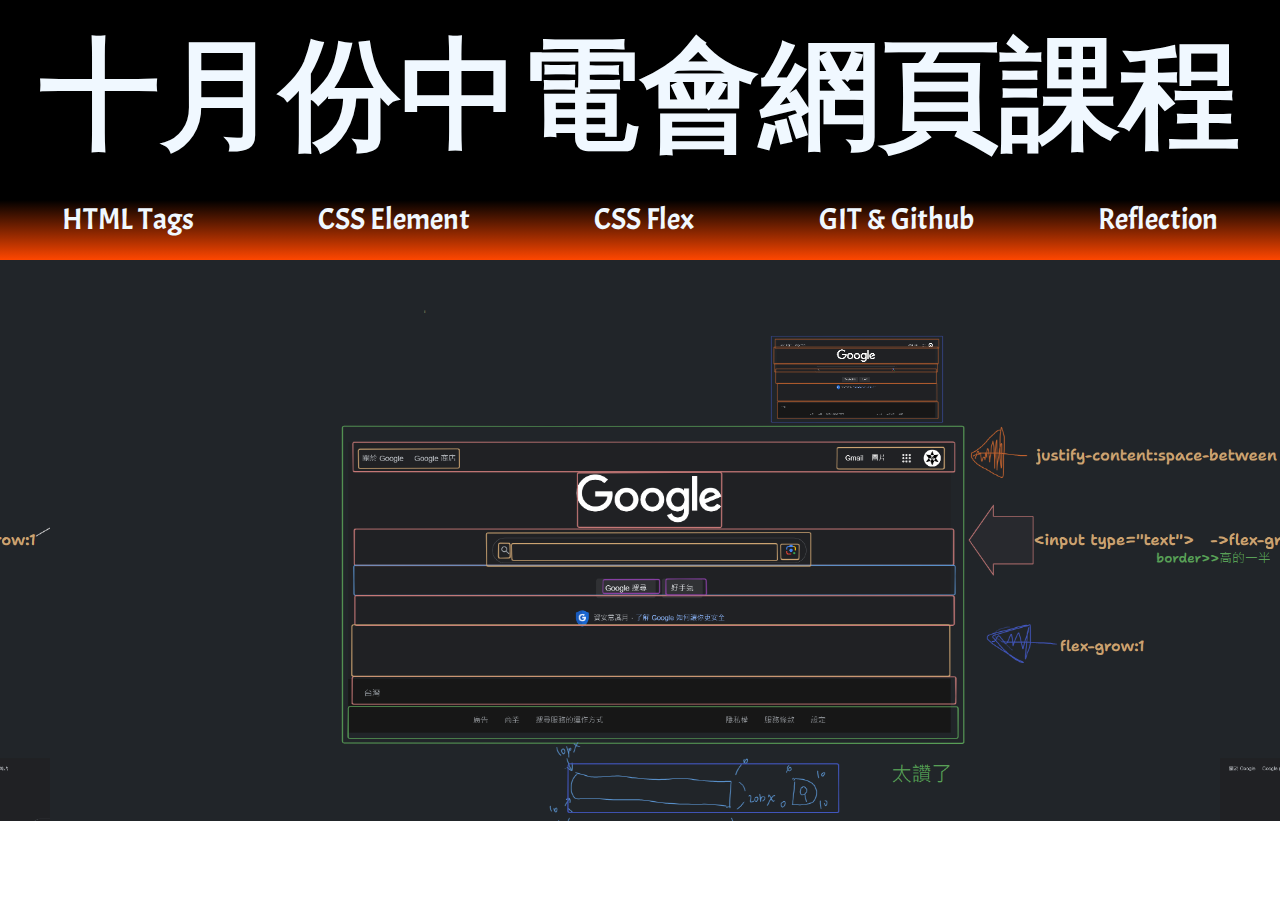
==== index.html @ 665b2cbe "update1029" ====
<!DOCTYPE html>
<html lang="en">
<head>
    <meta charset="UTF-8">
    <meta name="viewport" content="width=device-width, initial-scale=1.0">
    <title>十月份中電會網頁課程</title>
    <link rel="stylesheet" href="style.css">
    <link rel="preconnect" href="https://fonts.googleapis.com">
    <link rel="preconnect" href="https://fonts.gstatic.com" crossorigin>
    <link href="https://fonts.googleapis.com/css2?family=Acme&display=swap" rel="stylesheet">
</head>
<body>
    <header>
        <h1><strong>十月份中電會網頁課程</strong></h1>
    </header>
    <section class="menu">
        <ul>
            <li><a href="#HTML Tags">HTML Tags</a></li>
            <li><a href="#CSS Element">CSS Element</a></li>
            <li><a href="#CSS Flex">CSS Flex</a></li>
            <li><a href="#GIT & Github">GIT & Github</a></li>
            <li><a href="#Reflection">Reflection</a></li>
        </ul>
    </section>
    <main>
    </main>
</body>
</html>
---- style.css ----
*   {
    padding: 0;
    margin: 0;
    box-sizing: border-box;

    font-family: 'Acme', sans-serif;
}
* ::selection {
    color: aqua;
}
header {
    background: rgb(0, 0, 0);

    height: 200px;
    font-size: 60px;
    text-align: center;
}
header h1 {
    color: aliceblue;
    position: relative;
    top: 15px;
}
section.menu {
    height: 60px;
    background: rgb(255,71,0);
    background: linear-gradient(0deg, rgba(255,71,0,1) 0%, rgba(0,0,0,1) 100%);
}
section.menu ul {
    list-style: none;
    display: flex;
    justify-content:space-around;
}
section.menu ul li {
    margin: 0 30px 5px 30px;
}
section.menu ul li a {
    text-decoration: none;
    color: aliceblue;
    font-size: 30px;
    transition: all 0.2s ease-in-out;
}
section.menu ul li :hover {
    color: rgb(255,71,0);
    text-shadow: rgb(255,71,0) 0px 0px 19px;
    font-size: 35px;
}
main {
    height: 561px;
    background-image: url(image.png);
    background-size:cover;
    background-position: center;
    background-position: 50px;
}
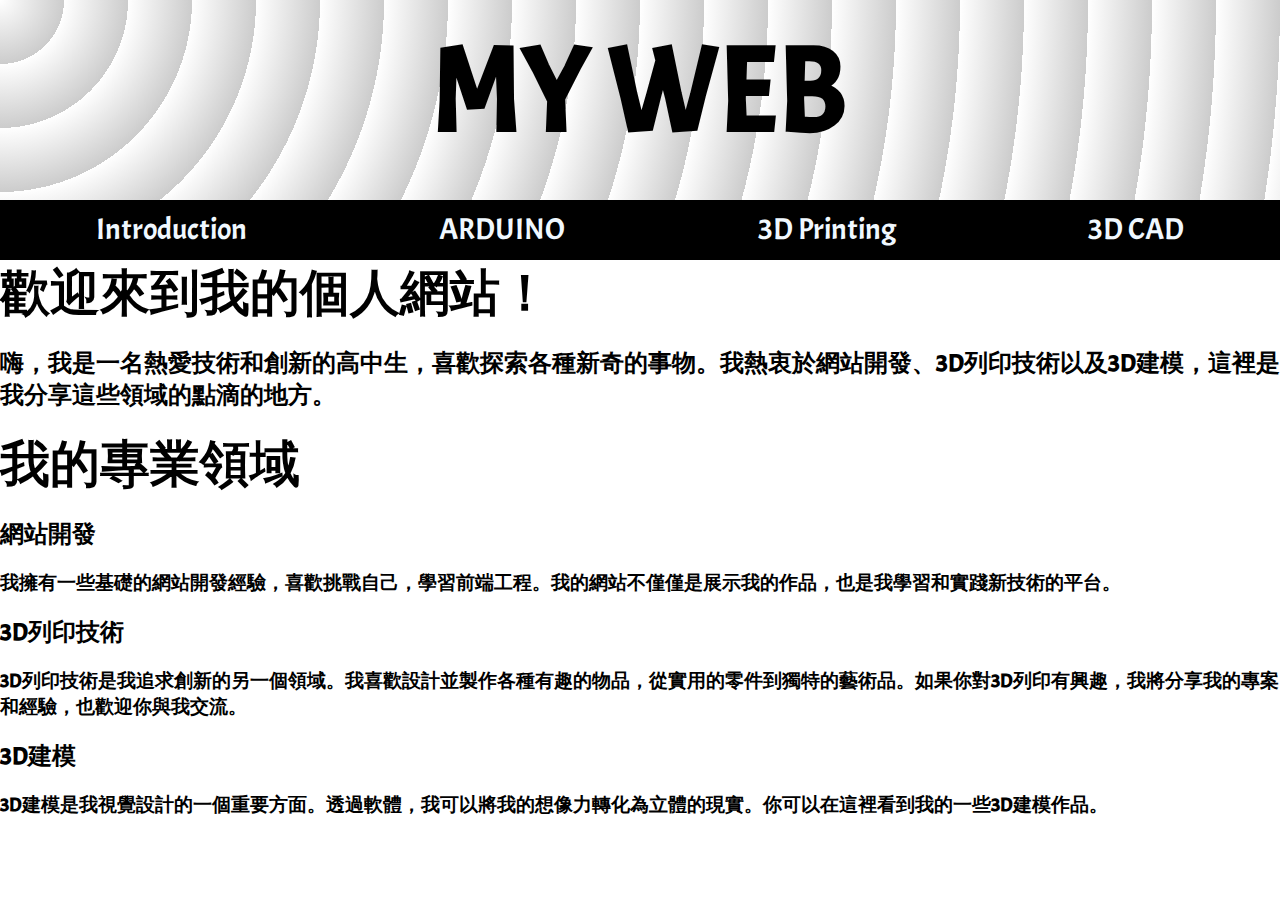
==== commit e74e8f6d: "1/11" ====
--- a/index.html
+++ b/index.html
@@ -3,7 +3,7 @@
 <head>
     <meta charset="UTF-8">
     <meta name="viewport" content="width=device-width, initial-scale=1.0">
-    <title>十月份中電會網頁課程</title>
+    <title>MY WEB</title>
     <link rel="stylesheet" href="style.css">
     <link rel="preconnect" href="https://fonts.googleapis.com">
     <link rel="preconnect" href="https://fonts.gstatic.com" crossorigin>
@@ -11,18 +11,35 @@
 </head>
 <body>
     <header>
-        <h1><strong>十月份中電會網頁課程</strong></h1>
+        <h1><strong>MY WEB</strong></h1>
     </header>
     <section class="menu">
         <ul>
-            <li><a href="#HTML Tags">HTML Tags</a></li>
-            <li><a href="#CSS Element">CSS Element</a></li>
-            <li><a href="#CSS Flex">CSS Flex</a></li>
-            <li><a href="#GIT & Github">GIT & Github</a></li>
-            <li><a href="#Reflection">Reflection</a></li>
+            <li><a href="#Introduction">Introduction</a></li>
+            <li><a href="#ARDUINO">ARDUINO</a></li>
+            <li><a href="#3D Printing">3D Printing</a></li>
+            <li><a href="#3D CAD">3D CAD</a></li>
         </ul>
     </section>
     <main>
+    <h1>歡迎來到我的個人網站！</h1>
+    <br>
+    <h2>嗨，我是一名熱愛技術和創新的高中生，喜歡探索各種新奇的事物。我熱衷於網站開發、3D列印技術以及3D建模，這裡是我分享這些領域的點滴的地方。</h2>
+    <br>
+    <h1>我的專業領域</h1>
+    <br>
+    <h2>網站開發</h2>
+    <br>
+    <h3>我擁有一些基礎的網站開發經驗，喜歡挑戰自己，學習前端工程。我的網站不僅僅是展示我的作品，也是我學習和實踐新技術的平台。</h3>
+    <br>
+    <h2>3D列印技術</h2>
+    <br>
+    <h3>3D列印技術是我追求創新的另一個領域。我喜歡設計並製作各種有趣的物品，從實用的零件到獨特的藝術品。如果你對3D列印有興趣，我將分享我的專案和經驗，也歡迎你與我交流。</h3>
+    <br>
+    <h2>3D建模</h2>
+    <br>
+    <h3>3D建模是我視覺設計的一個重要方面。透過軟體，我可以將我的想像力轉化為立體的現實。你可以在這裡看到我的一些3D建模作品。</h3>
+
     </main>
 </body>
 </html>--- a/style.css
+++ b/style.css
@@ -9,21 +9,22 @@
     color: aqua;
 }
 header {
-    background: rgb(0, 0, 0);
+    background-image:  repeating-radial-gradient(circle at 0 0, transparent 0, #cccccc 64px), repeating-linear-gradient(#ffffff, #ffffff);
+    background-color: #cccccc;
+
 
     height: 200px;
     font-size: 60px;
     text-align: center;
 }
 header h1 {
-    color: aliceblue;
+    color: rgb(0, 0, 0);
     position: relative;
     top: 15px;
 }
 section.menu {
     height: 60px;
-    background: rgb(255,71,0);
-    background: linear-gradient(0deg, rgba(255,71,0,1) 0%, rgba(0,0,0,1) 100%);
+    background: rgb(0, 0, 0);
 }
 section.menu ul {
     list-style: none;
@@ -31,7 +32,7 @@
     justify-content:space-around;
 }
 section.menu ul li {
-    margin: 0 30px 5px 30px;
+    margin: 10px 30px 5px 30px;
 }
 section.menu ul li a {
     text-decoration: none;
@@ -46,8 +47,7 @@
 }
 main {
     height: 561px;
-    background-image: url(image.png);
-    background-size:cover;
-    background-position: center;
-    background-position: 50px;
+    h1 {
+        font-size: 50px;
+    }
 }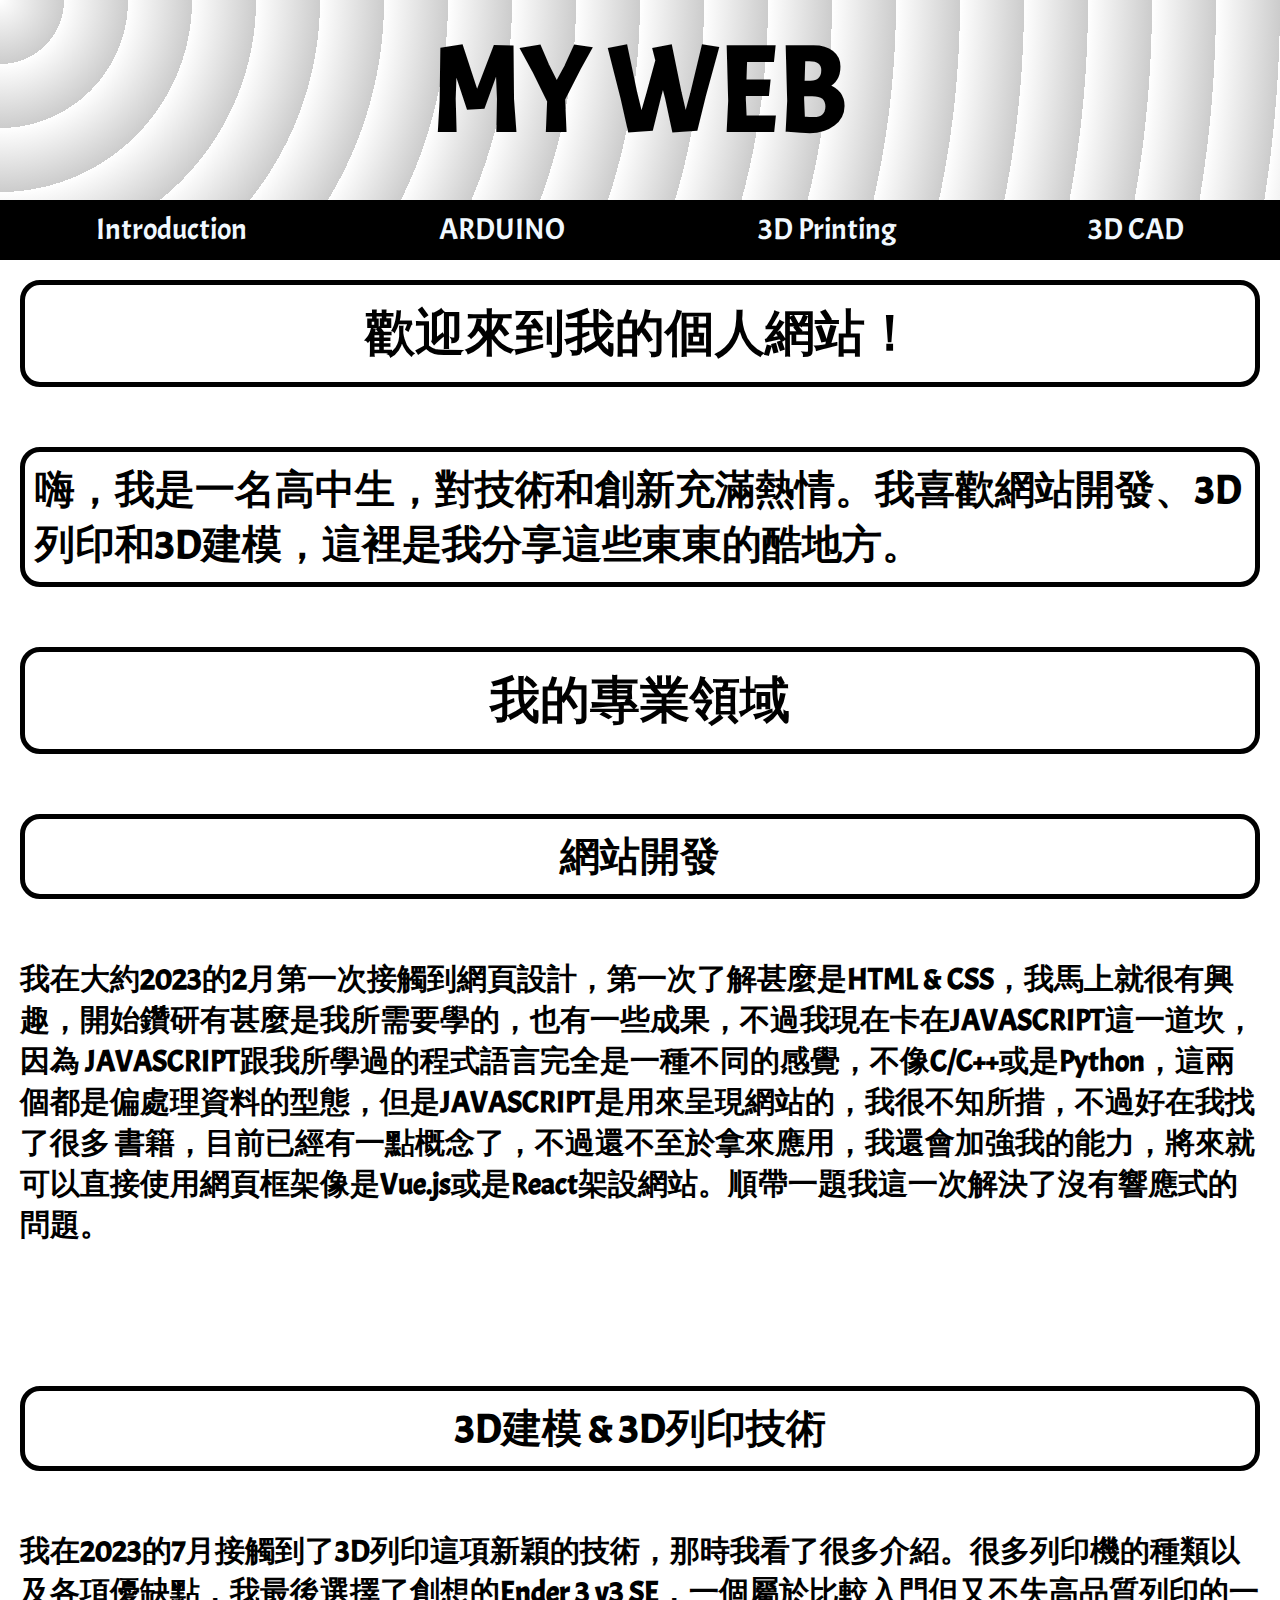
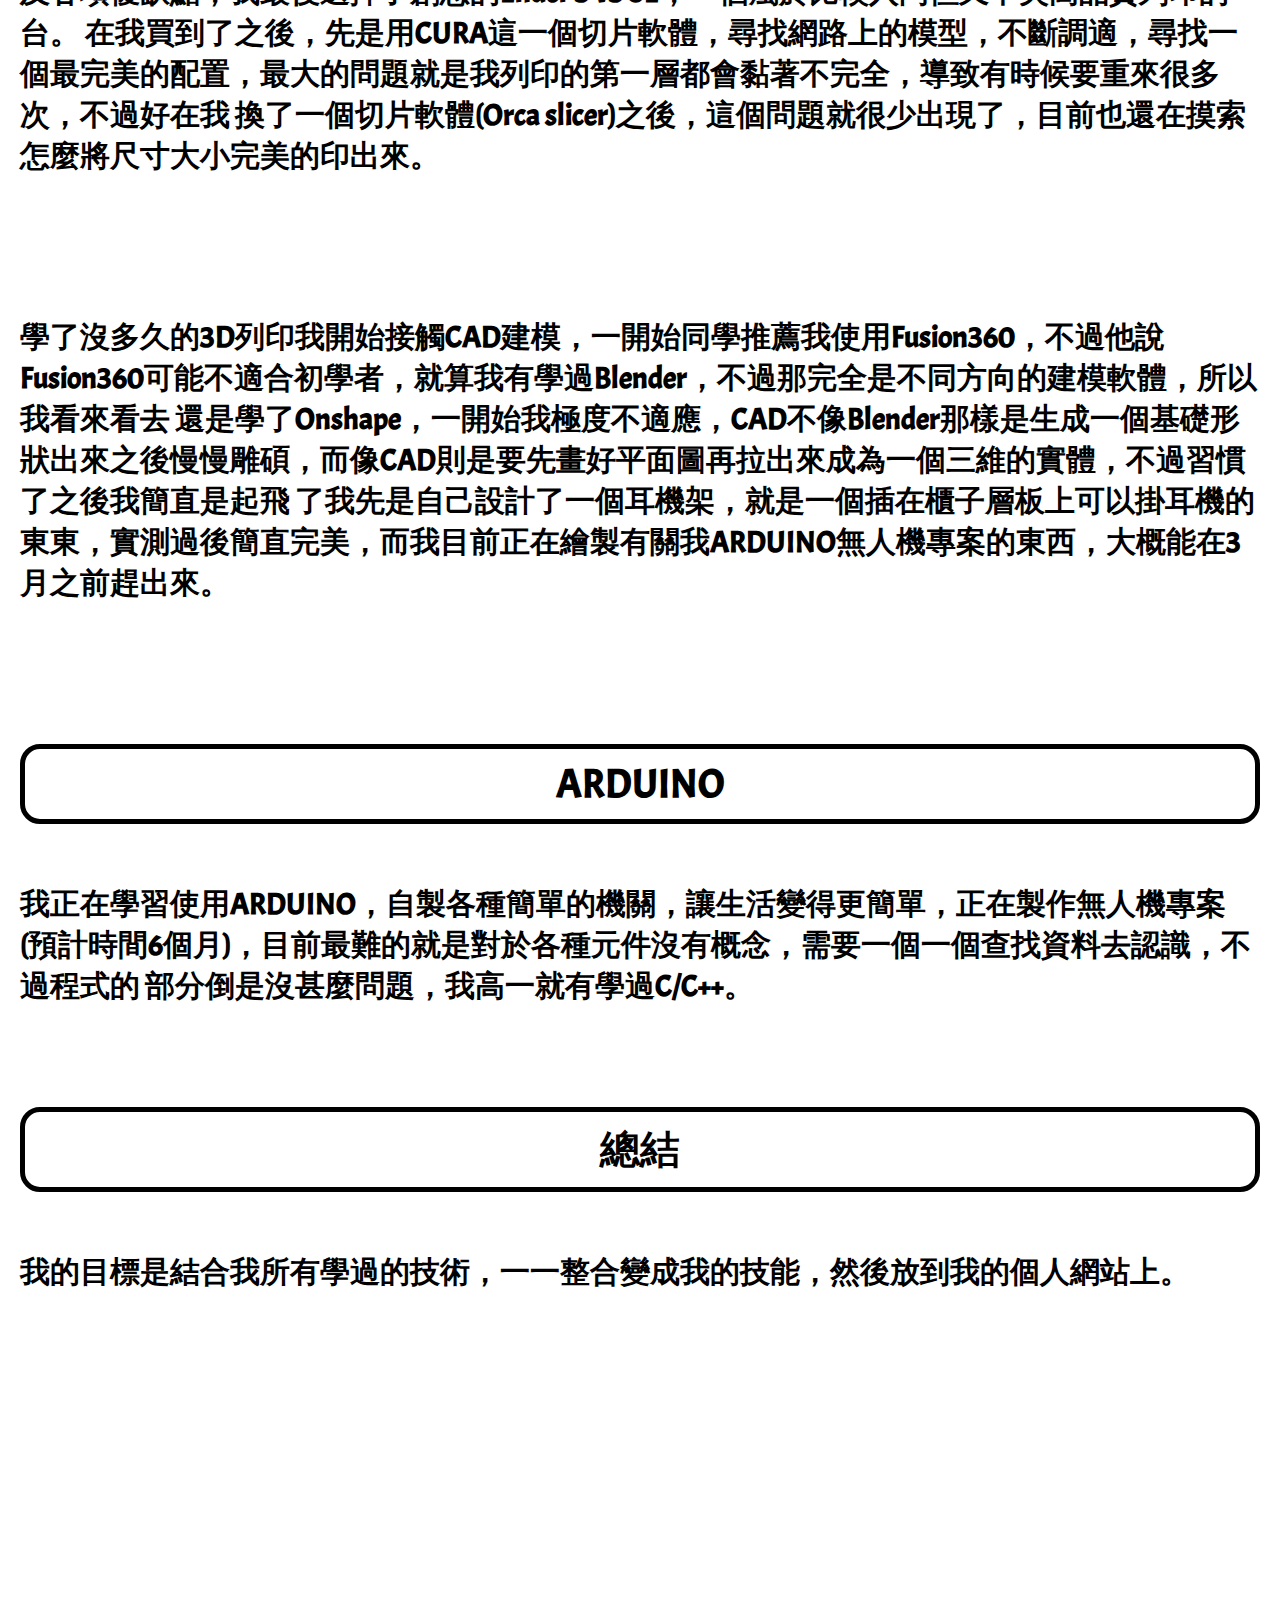
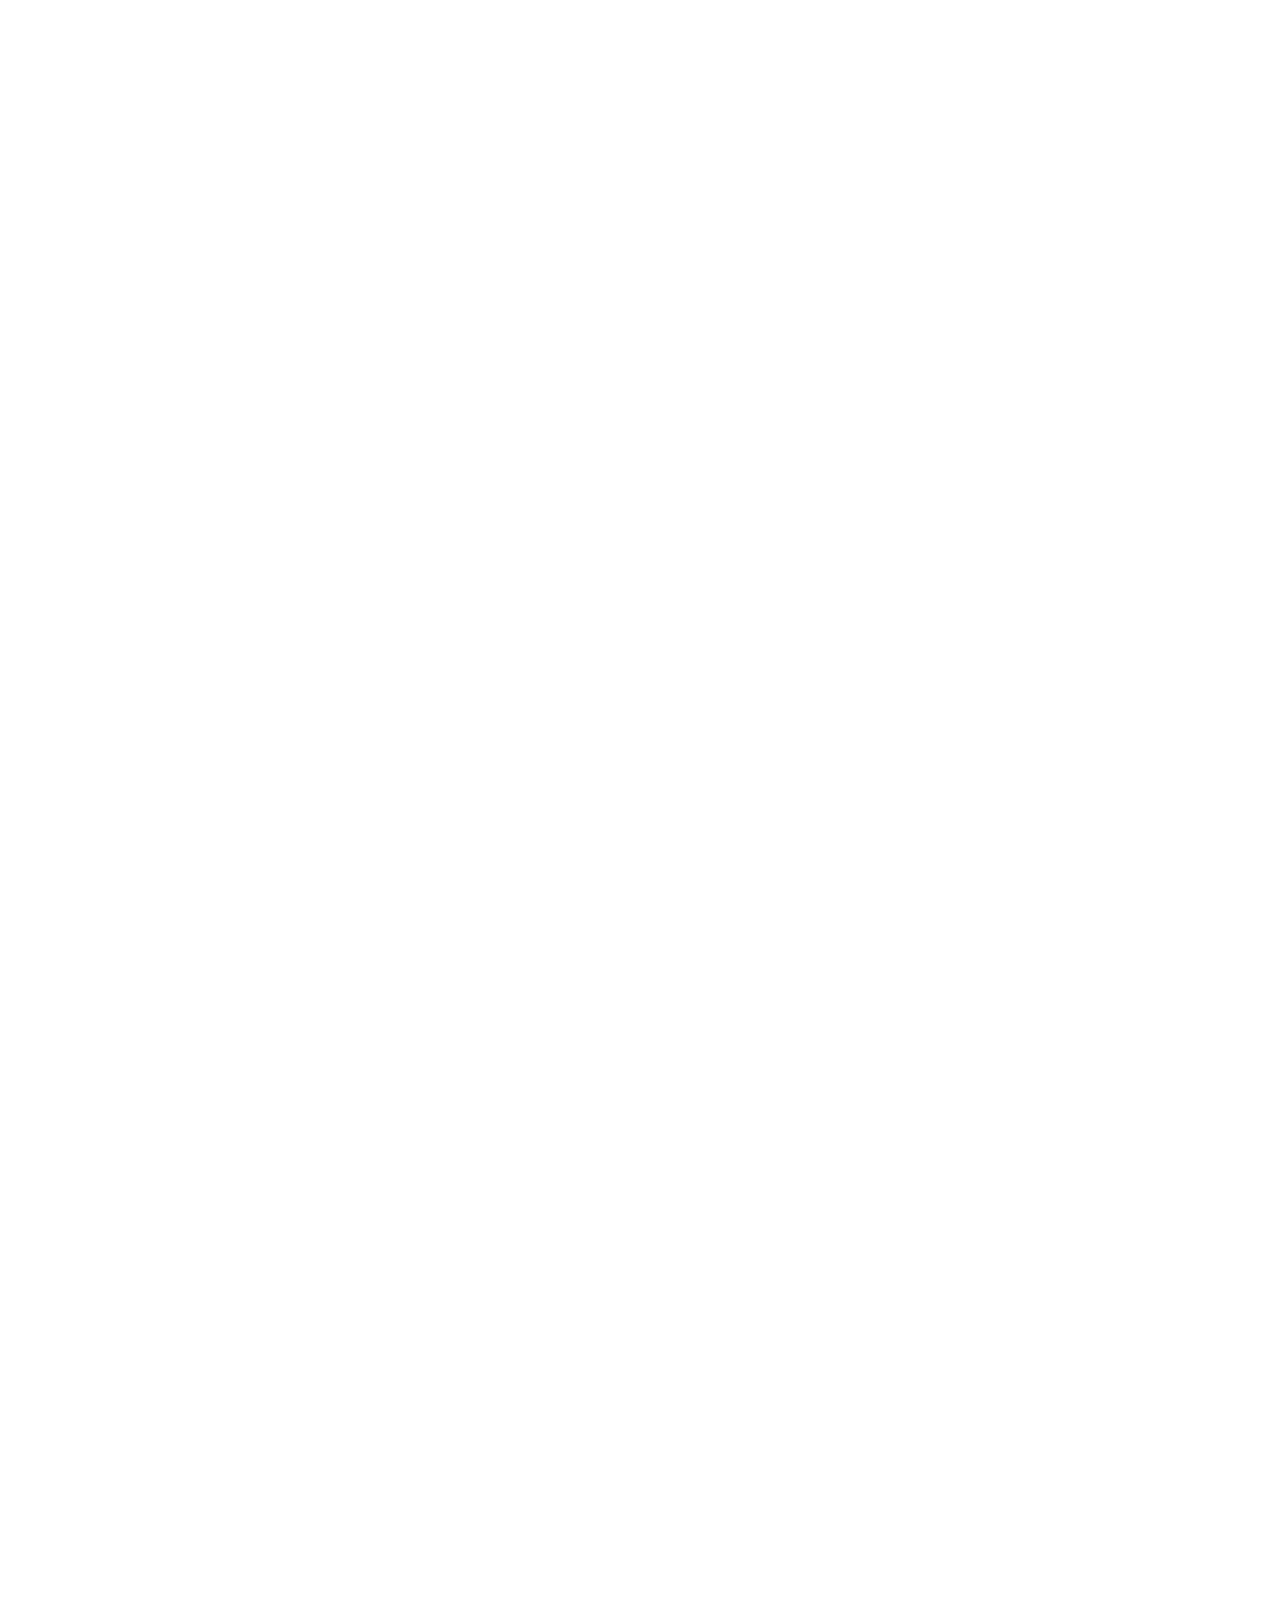
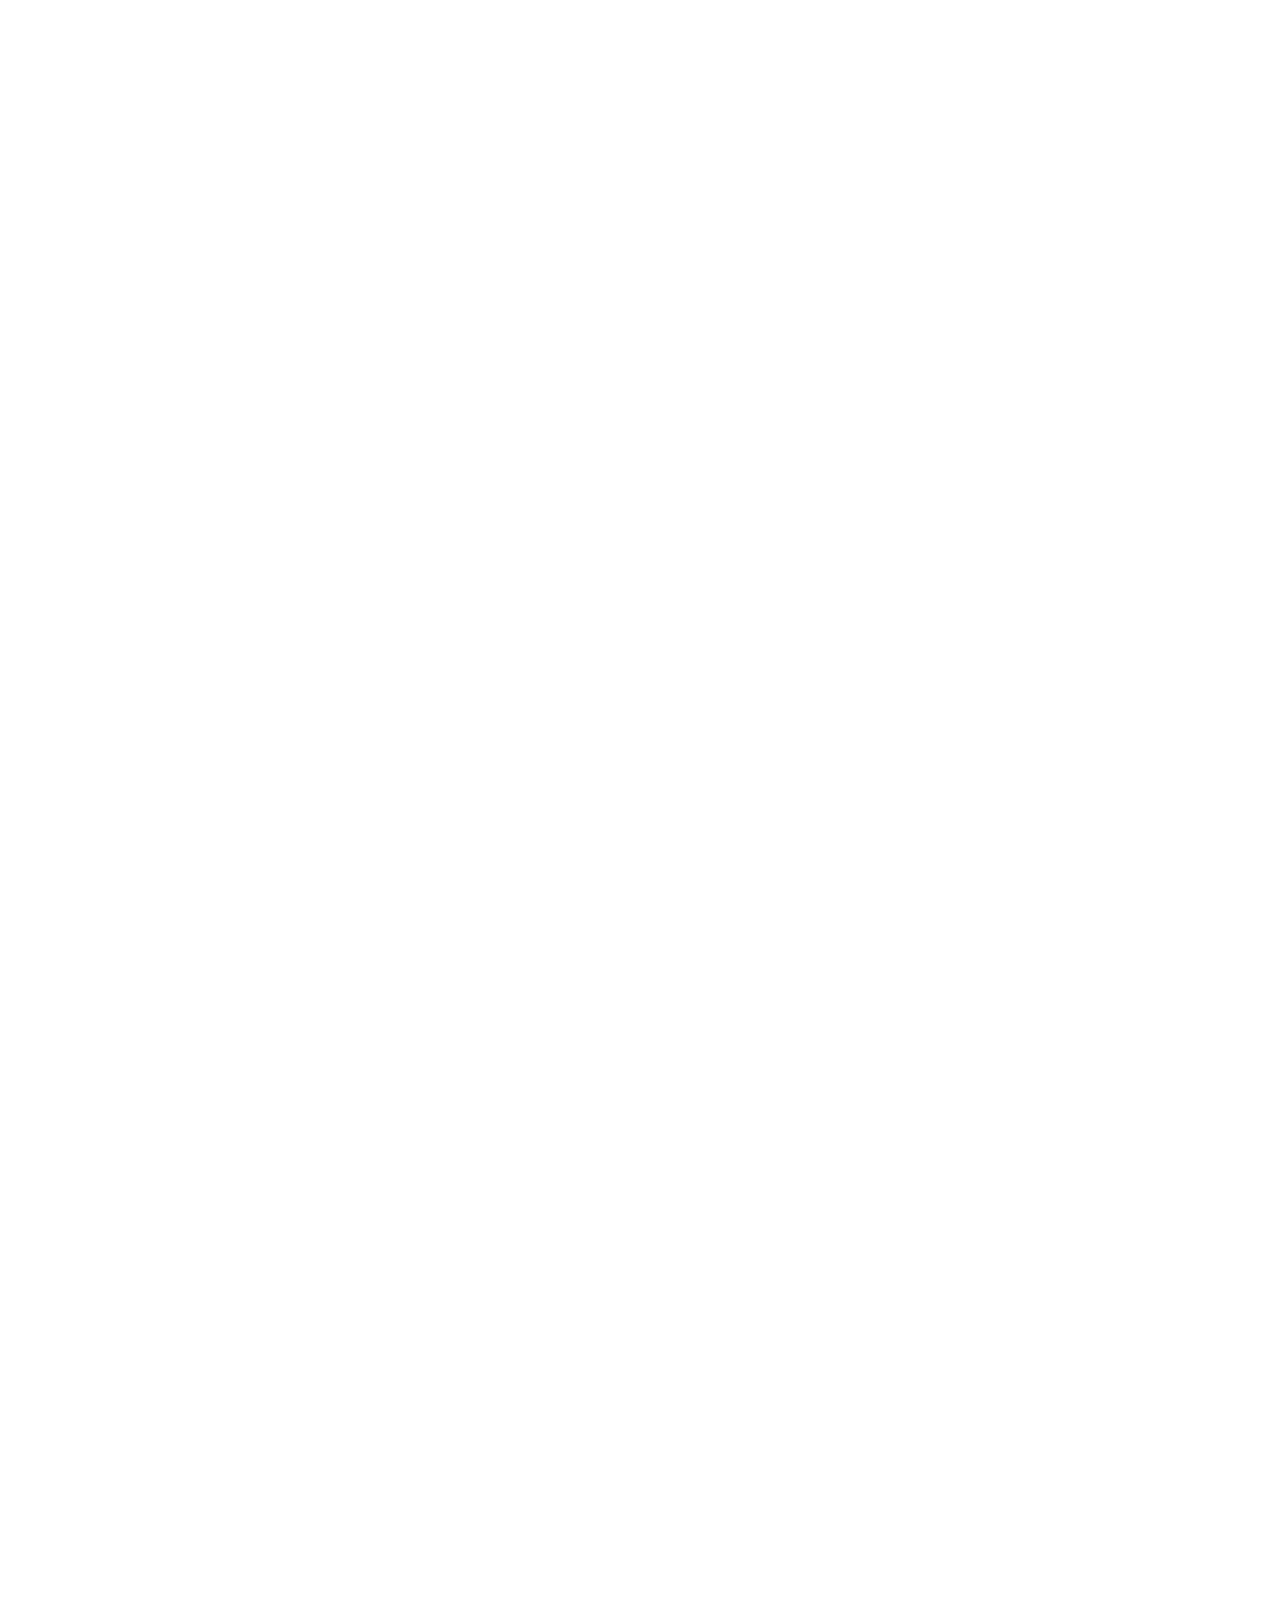
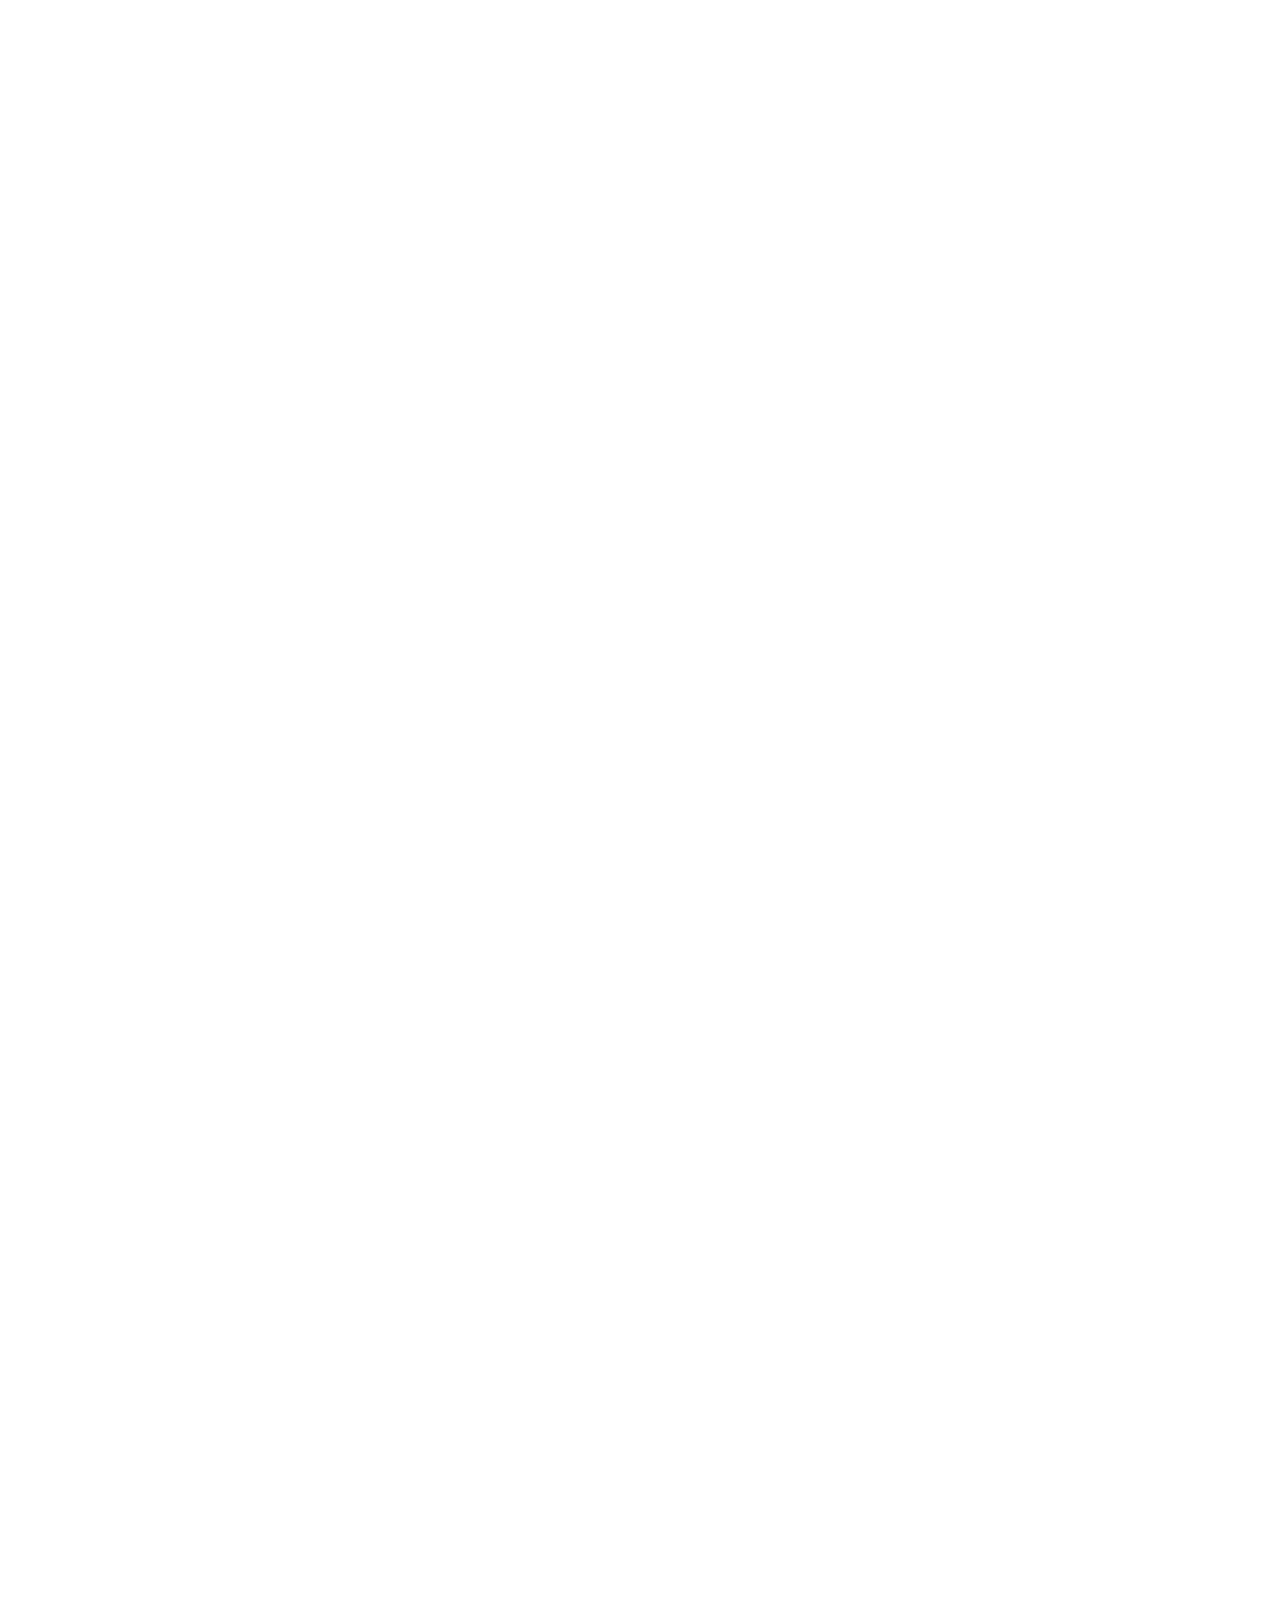
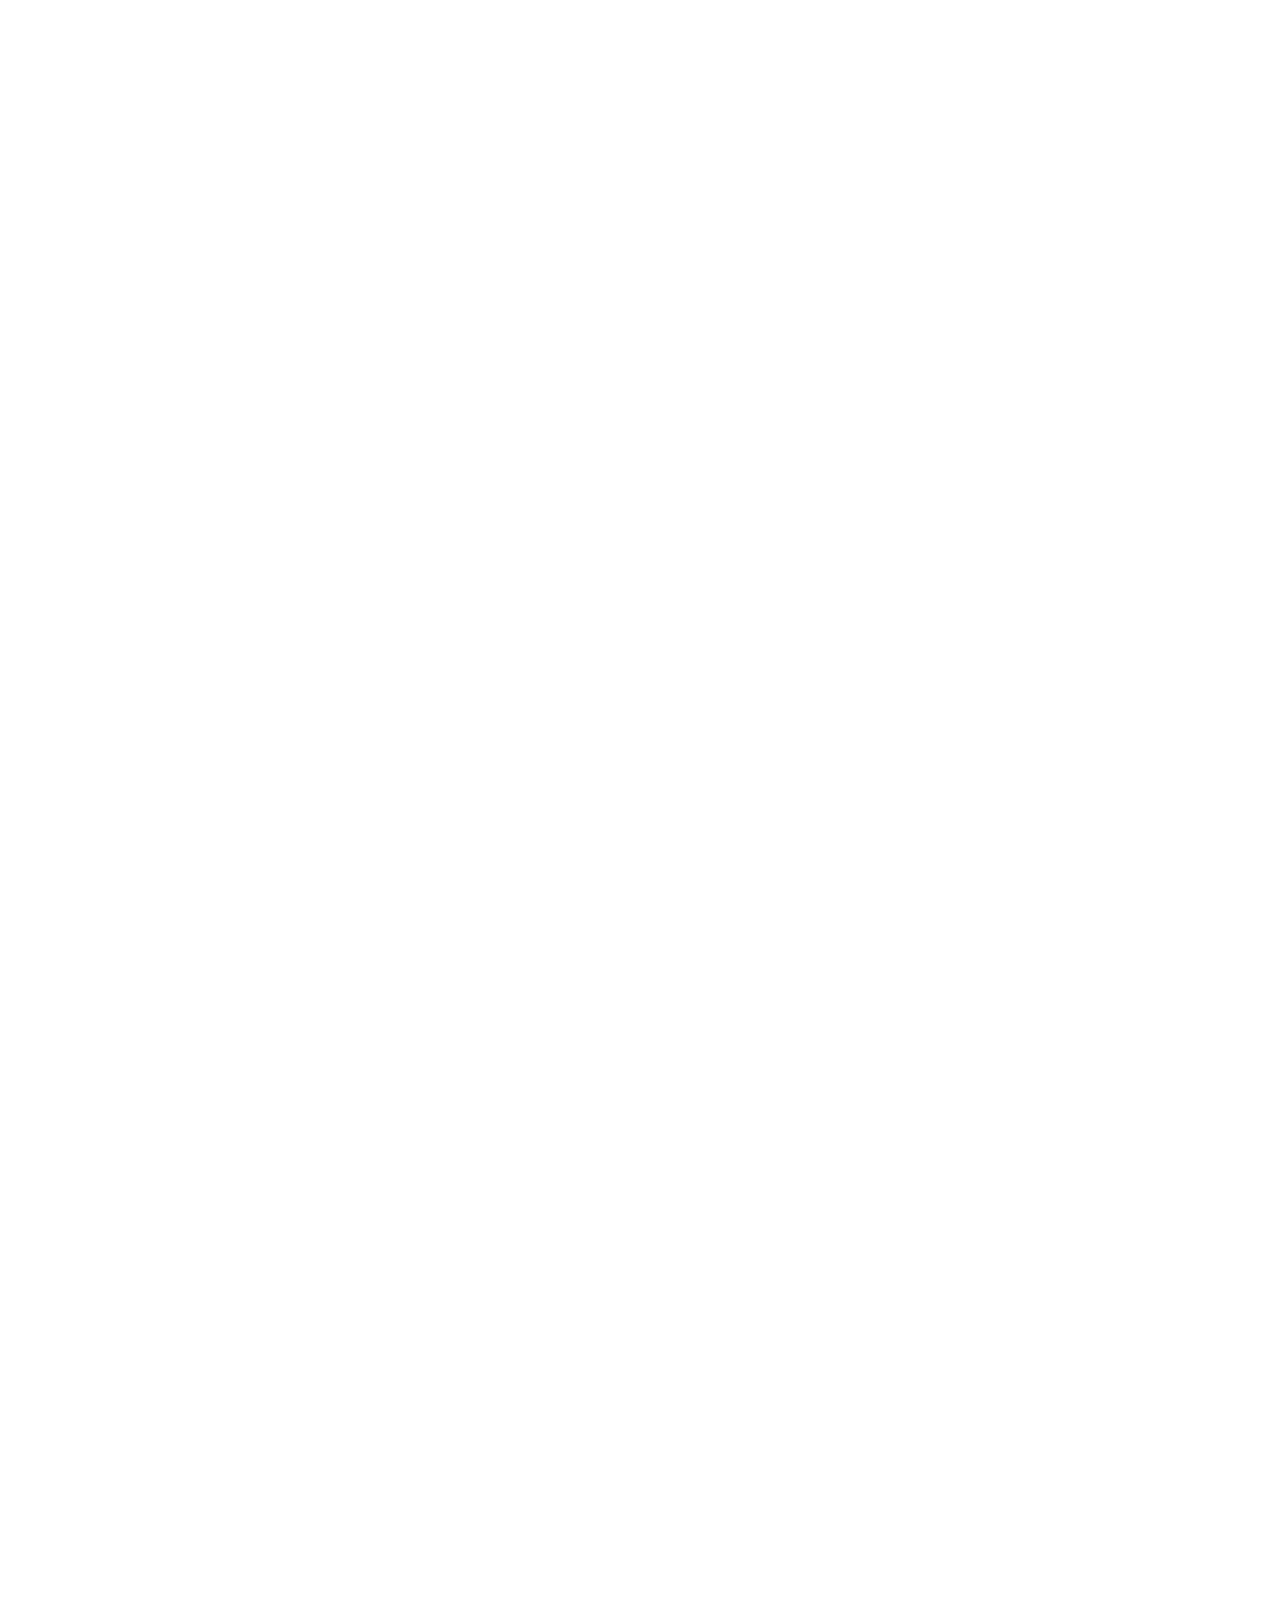
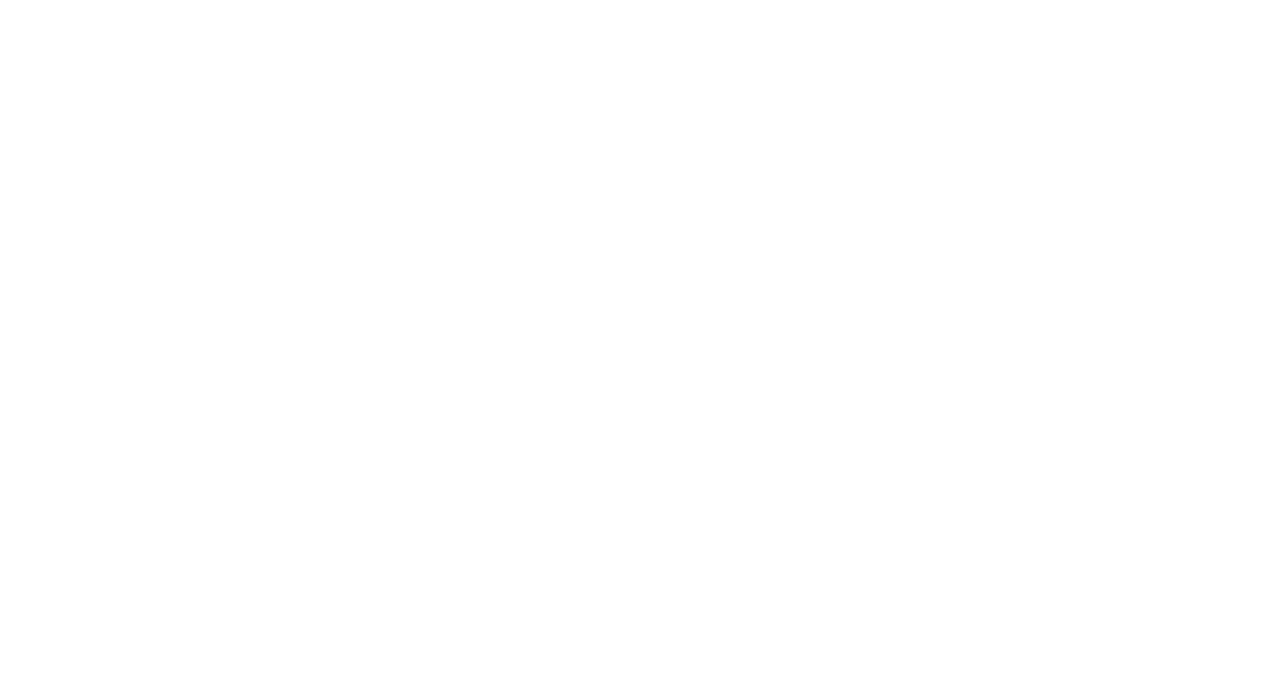
==== commit 65f8af70: "1/11-2" ====
--- a/index.html
+++ b/index.html
@@ -24,21 +24,36 @@
     <main>
     <h1>歡迎來到我的個人網站！</h1>
     <br>
-    <h2>嗨，我是一名熱愛技術和創新的高中生，喜歡探索各種新奇的事物。我熱衷於網站開發、3D列印技術以及3D建模，這裡是我分享這些領域的點滴的地方。</h2>
+    <h2 class="intro">嗨，我是一名高中生，對技術和創新充滿熱情。我喜歡網站開發、3D列印和3D建模，這裡是我分享這些東東的酷地方。</h2>
     <br>
     <h1>我的專業領域</h1>
     <br>
     <h2>網站開發</h2>
     <br>
-    <h3>我擁有一些基礎的網站開發經驗，喜歡挑戰自己，學習前端工程。我的網站不僅僅是展示我的作品，也是我學習和實踐新技術的平台。</h3>
+    <h3>我在大約2023的2月第一次接觸到網頁設計，第一次了解甚麼是HTML & CSS，我馬上就很有興趣，開始鑽研有甚麼是我所需要學的，也有一些成果，不過我現在卡在JAVASCRIPT這一道坎，因為
+        JAVASCRIPT跟我所學過的程式語言完全是一種不同的感覺，不像C/C++或是Python，這兩個都是偏處理資料的型態，但是JAVASCRIPT是用來呈現網站的，我很不知所措，不過好在我找了很多
+        書籍，目前已經有一點概念了，不過還不至於拿來應用，我還會加強我的能力，將來就可以直接使用網頁框架像是Vue.js或是React架設網站。順帶一題我這一次解決了沒有響應式的問題。</h3>
     <br>
-    <h2>3D列印技術</h2>
+    <h2>3D建模 & 3D列印技術</h2>
     <br>
-    <h3>3D列印技術是我追求創新的另一個領域。我喜歡設計並製作各種有趣的物品，從實用的零件到獨特的藝術品。如果你對3D列印有興趣，我將分享我的專案和經驗，也歡迎你與我交流。</h3>
+    <h3>我在2023的7月接觸到了3D列印這項新穎的技術，那時我看了很多介紹。很多列印機的種類以及各項優缺點，我最後選擇了創想的Ender 3 v3 SE，一個屬於比較入門但又不失高品質列印的一台。
+        在我買到了之後，先是用CURA這一個切片軟體，尋找網路上的模型，不斷調適，尋找一個最完美的配置，最大的問題就是我列印的第一層都會黏著不完全，導致有時候要重來很多次，不過好在我
+        換了一個切片軟體(Orca slicer)之後，這個問題就很少出現了，目前也還在摸索怎麼將尺寸大小完美的印出來。
+    </h3>
     <br>
-    <h2>3D建模</h2>
+    <h3>學了沒多久的3D列印我開始接觸CAD建模，一開始同學推薦我使用Fusion360，不過他說Fusion360可能不適合初學者，就算我有學過Blender，不過那完全是不同方向的建模軟體，所以我看來看去
+        還是學了Onshape，一開始我極度不適應，CAD不像Blender那樣是生成一個基礎形狀出來之後慢慢雕碩，而像CAD則是要先畫好平面圖再拉出來成為一個三維的實體，不過習慣了之後我簡直是起飛
+        了我先是自己設計了一個耳機架，就是一個插在櫃子層板上可以掛耳機的東東，實測過後簡直完美，而我目前正在繪製有關我ARDUINO無人機專案的東西，大概能在3月之前趕出來。
+    </h3>
     <br>
-    <h3>3D建模是我視覺設計的一個重要方面。透過軟體，我可以將我的想像力轉化為立體的現實。你可以在這裡看到我的一些3D建模作品。</h3>
+    <h2>ARDUINO</h2>
+    <br>
+    <h3>我正在學習使用ARDUINO，自製各種簡單的機關，讓生活變得更簡單，正在製作無人機專案(預計時間6個月)，目前最難的就是對於各種元件沒有概念，需要一個一個查找資料去認識，不過程式的
+        部分倒是沒甚麼問題，我高一就有學過C/C++。
+    </h3>
+    <h2>總結</h2>
+    <br>
+    <h3>我的目標是結合我所有學過的技術，一一整合變成我的技能，然後放到我的個人網站上。</h3>
 
     </main>
 </body>
--- a/style.css
+++ b/style.css
@@ -6,7 +6,7 @@
     font-family: 'Acme', sans-serif;
 }
 * ::selection {
-    color: aqua;
+    color: #ff4700;
 }
 header {
     background-image:  repeating-radial-gradient(circle at 0 0, transparent 0, #cccccc 64px), repeating-linear-gradient(#ffffff, #ffffff);
@@ -41,13 +41,213 @@
     transition: all 0.2s ease-in-out;
 }
 section.menu ul li :hover {
-    color: rgb(255,71,0);
+    color: #ff4700;
     text-shadow: rgb(255,71,0) 0px 0px 19px;
     font-size: 35px;
 }
 main {
-    height: 561px;
+    height: 10000px;
     h1 {
         font-size: 50px;
+
+        margin: 20px;
+
+        padding: 15px;
+
+        border-style: solid;
+        border-radius: 20px;
+        border-width: 5px;
+
+        display: flex;
+        justify-content: center;
+
+        animation-name: rainbow;
+        animation-duration: 5s;
+        animation-iteration-count: infinite;
+        animation-direction: alternate;
+    }
+    
+    h2 {
+        font-size: 40px;
+        margin: 20px;
+
+        padding: 10px;
+
+        border-style: solid;
+        border-radius: 20px;
+        border-width: 5px;
+
+        display: flex;
+        justify-content: center;
+    }
+    h3 {
+        font-size: 30px;
+        margin: 20px 20px 100px 20px;
+
+        
+    }
+}
+@keyframes rainbow {
+        0%{-webkit-box-shadow:0px 0px 300px 0px rgba(255,0,0,1);
+            -moz-box-shadow: 0px 0px 300px 0px rgba(255,0,0,1);
+            box-shadow: 0px 0px 300px 0px rgba(255,0,0,1);
+        letter-spacing: 10px;}
+        10%{-webkit-box-shadow:0px 0px 300px 0px rgba(255,140,0,1);
+            -moz-box-shadow: 0px 0px 300px 0px rgba(255,140,0,1);
+            box-shadow: 0px 0px 300px 0px rgba(255,140,0,1);}
+        20%{-webkit-box-shadow:0px 0px 300px 0px rgba(255,170,0,1);
+            -moz-box-shadow: 0px 0px 300px 0px rgba(255,170,0,1);
+            box-shadow: 0px 0px 300px 0px rgba(255,170,0,1);}
+        30%{-webkit-box-shadow:0px 0px 300px 0px rgba(255,251,0,1);
+            -moz-box-shadow: 0px 0px 300px 0px rgba(255,251,0,1);
+            box-shadow: 0px 0px 300px 0px rgba(255,251,0,1);}
+        40%{-webkit-box-shadow:0px 0px 300px 0px rgba(179,255,0,1);
+            -moz-box-shadow: 0px 0px 300px 0px rgba(179,255,0,1);
+            box-shadow: 0px 0px 300px 0px rgba(179,255,0,1);}
+        50%{-webkit-box-shadow:0px 0px 300px 0px rgba(26,255,0,1);
+            -moz-box-shadow: 0px 0px 300px 0px rgba(26,255,0,1);
+            box-shadow: 0px 0px 300px 0px rgba(26,255,0,1);}
+        60%{-webkit-box-shadow:0px 0px 300px 0px rgba(0,255,200,1);
+            -moz-box-shadow: 0px 0px 300px 0px rgba(0,255,200,1);
+            box-shadow: 0px 0px 300px 0px rgba(0,255,200,1);}
+        70%{-webkit-box-shadow:0px 0px 300px 0px rgba(0,187,255,1);
+            -moz-box-shadow: 0px 0px 300px 0px rgba(0,187,255,1);
+            box-shadow: 0px 0px 300px 0px rgba(0,187,255,1);}
+        80%{-webkit-box-shadow:0px 0px 300px 0px rgba(0,13,255,1);
+            -moz-box-shadow: 0px 0px 300px 0px rgba(0,13,255,1);
+            box-shadow: 0px 0px 300px 0px rgba(0,13,255,1);}
+        90%{-webkit-box-shadow:0px 0px 300px 0px rgba(149,0,255,1);
+            -moz-box-shadow: 0px 0px 300px 0px rgba(149,0,255,1);
+            box-shadow: 0px 0px 300px 0px rgba(149,0,255,1);}
+        100%{-webkit-box-shadow:0px 0px 300px 0px rgba(255,0,251,1);
+            -moz-box-shadow: 0px 0px 300px 0px rgba(255,0,251,1);
+            box-shadow: 0px 0px 300px 0px rgba(255,0,251,1);
+        letter-spacing: 10px;}
+    }
+@media (max-width:1250px) {
+    * {
+        padding: 0;
+        margin: 0;
+        box-sizing: border-box;
+        font-family: 'Acme', sans-serif;
+    }
+
+    * ::selection {
+        color: #ff4700;
+    }
+
+    header {
+        background-image: repeating-radial-gradient(circle at 0 0, transparent 0, #cccccc 64px), repeating-linear-gradient(#ffffff, #ffffff);
+        background-color: #cccccc;
+        height: 200px;
+        font-size: 6vw; /* 使用vw單位使得字體大小相對於視窗寬度調整 */
+        text-align: center;
+    }
+
+    header h1 {
+        color: rgb(0, 0, 0);
+        position: relative;
+        top: 1.5em; /* 使用em單位來設定相對大小 */
+    }
+
+    section.menu {
+        height: 5vh; /* 使用vh單位使高度相對於視窗高度調整 */
+        background: rgb(0, 0, 0);
+    }
+
+    section.menu ul {
+        list-style: none;
+        display: flex;
+        justify-content: space-around;
+    }
+
+    section.menu ul li {
+        margin: 1vh 3vw 0.5vh 3vw; /* 使用vw和vh單位來調整間距 */
+    }
+
+    section.menu ul li a {
+        text-decoration: none;
+        color: aliceblue;
+        font-size: 3vw;
+        transition: all 0.2s ease-in-out;
+    }
+
+    section.menu ul li :hover {
+        color: #ff4700;
+        text-shadow: rgb(255,71,0) 0px 0px 1.9vh; /* 使用vh單位調整陰影效果 */
+        font-size: 3.5vw;
+    }
+
+    main {
+        padding: 2vh; /* 使用vh單位調整內邊距 */
+    }
+
+    main h1 {
+        font-size: 5vw;
+        margin: 2vh;
+        padding: 1.5vh;
+        border-style: solid;
+        border-radius: 2vw;
+        border-width: 0.5vw;
+        display: flex;
+        justify-content: center;
+        animation-name: rainbow;
+        animation-duration: 5s;
+        animation-iteration-count: infinite;
+        animation-direction: alternate;
+    }
+
+    main h2 {
+        font-size: 4vw;
+        margin: 2vh;
+        padding: 1vh;
+        border-style: solid;
+        border-radius: 2vw;
+        border-width: 0.5vw;
+        display: flex;
+        justify-content: center;
+    }
+
+    main h3 {
+        font-size: 3vw;
+        margin: 2vh;
+    }
+
+    @keyframes rainbow {
+        0%{-webkit-box-shadow:0px 0px 300px 0px rgba(255,0,0,1);
+            -moz-box-shadow: 0px 0px 300px 0px rgba(255,0,0,1);
+            box-shadow: 0px 0px 300px 0px rgba(255,0,0,1);
+        letter-spacing: 10px;}
+        10%{-webkit-box-shadow:0px 0px 300px 0px rgba(255,140,0,1);
+            -moz-box-shadow: 0px 0px 300px 0px rgba(255,140,0,1);
+            box-shadow: 0px 0px 300px 0px rgba(255,140,0,1);}
+        20%{-webkit-box-shadow:0px 0px 300px 0px rgba(255,170,0,1);
+            -moz-box-shadow: 0px 0px 300px 0px rgba(255,170,0,1);
+            box-shadow: 0px 0px 300px 0px rgba(255,170,0,1);}
+        30%{-webkit-box-shadow:0px 0px 300px 0px rgba(255,251,0,1);
+            -moz-box-shadow: 0px 0px 300px 0px rgba(255,251,0,1);
+            box-shadow: 0px 0px 300px 0px rgba(255,251,0,1);}
+        40%{-webkit-box-shadow:0px 0px 300px 0px rgba(179,255,0,1);
+            -moz-box-shadow: 0px 0px 300px 0px rgba(179,255,0,1);
+            box-shadow: 0px 0px 300px 0px rgba(179,255,0,1);}
+        50%{-webkit-box-shadow:0px 0px 300px 0px rgba(26,255,0,1);
+            -moz-box-shadow: 0px 0px 300px 0px rgba(26,255,0,1);
+            box-shadow: 0px 0px 300px 0px rgba(26,255,0,1);}
+        60%{-webkit-box-shadow:0px 0px 300px 0px rgba(0,255,200,1);
+            -moz-box-shadow: 0px 0px 300px 0px rgba(0,255,200,1);
+            box-shadow: 0px 0px 300px 0px rgba(0,255,200,1);}
+        70%{-webkit-box-shadow:0px 0px 300px 0px rgba(0,187,255,1);
+            -moz-box-shadow: 0px 0px 300px 0px rgba(0,187,255,1);
+            box-shadow: 0px 0px 300px 0px rgba(0,187,255,1);}
+        80%{-webkit-box-shadow:0px 0px 300px 0px rgba(0,13,255,1);
+            -moz-box-shadow: 0px 0px 300px 0px rgba(0,13,255,1);
+            box-shadow: 0px 0px 300px 0px rgba(0,13,255,1);}
+        90%{-webkit-box-shadow:0px 0px 300px 0px rgba(149,0,255,1);
+            -moz-box-shadow: 0px 0px 300px 0px rgba(149,0,255,1);
+            box-shadow: 0px 0px 300px 0px rgba(149,0,255,1);}
+        100%{-webkit-box-shadow:0px 0px 300px 0px rgba(255,0,251,1);
+            -moz-box-shadow: 0px 0px 300px 0px rgba(255,0,251,1);
+            box-shadow: 0px 0px 300px 0px rgba(255,0,251,1);
+        letter-spacing: 10px;}
     }
 }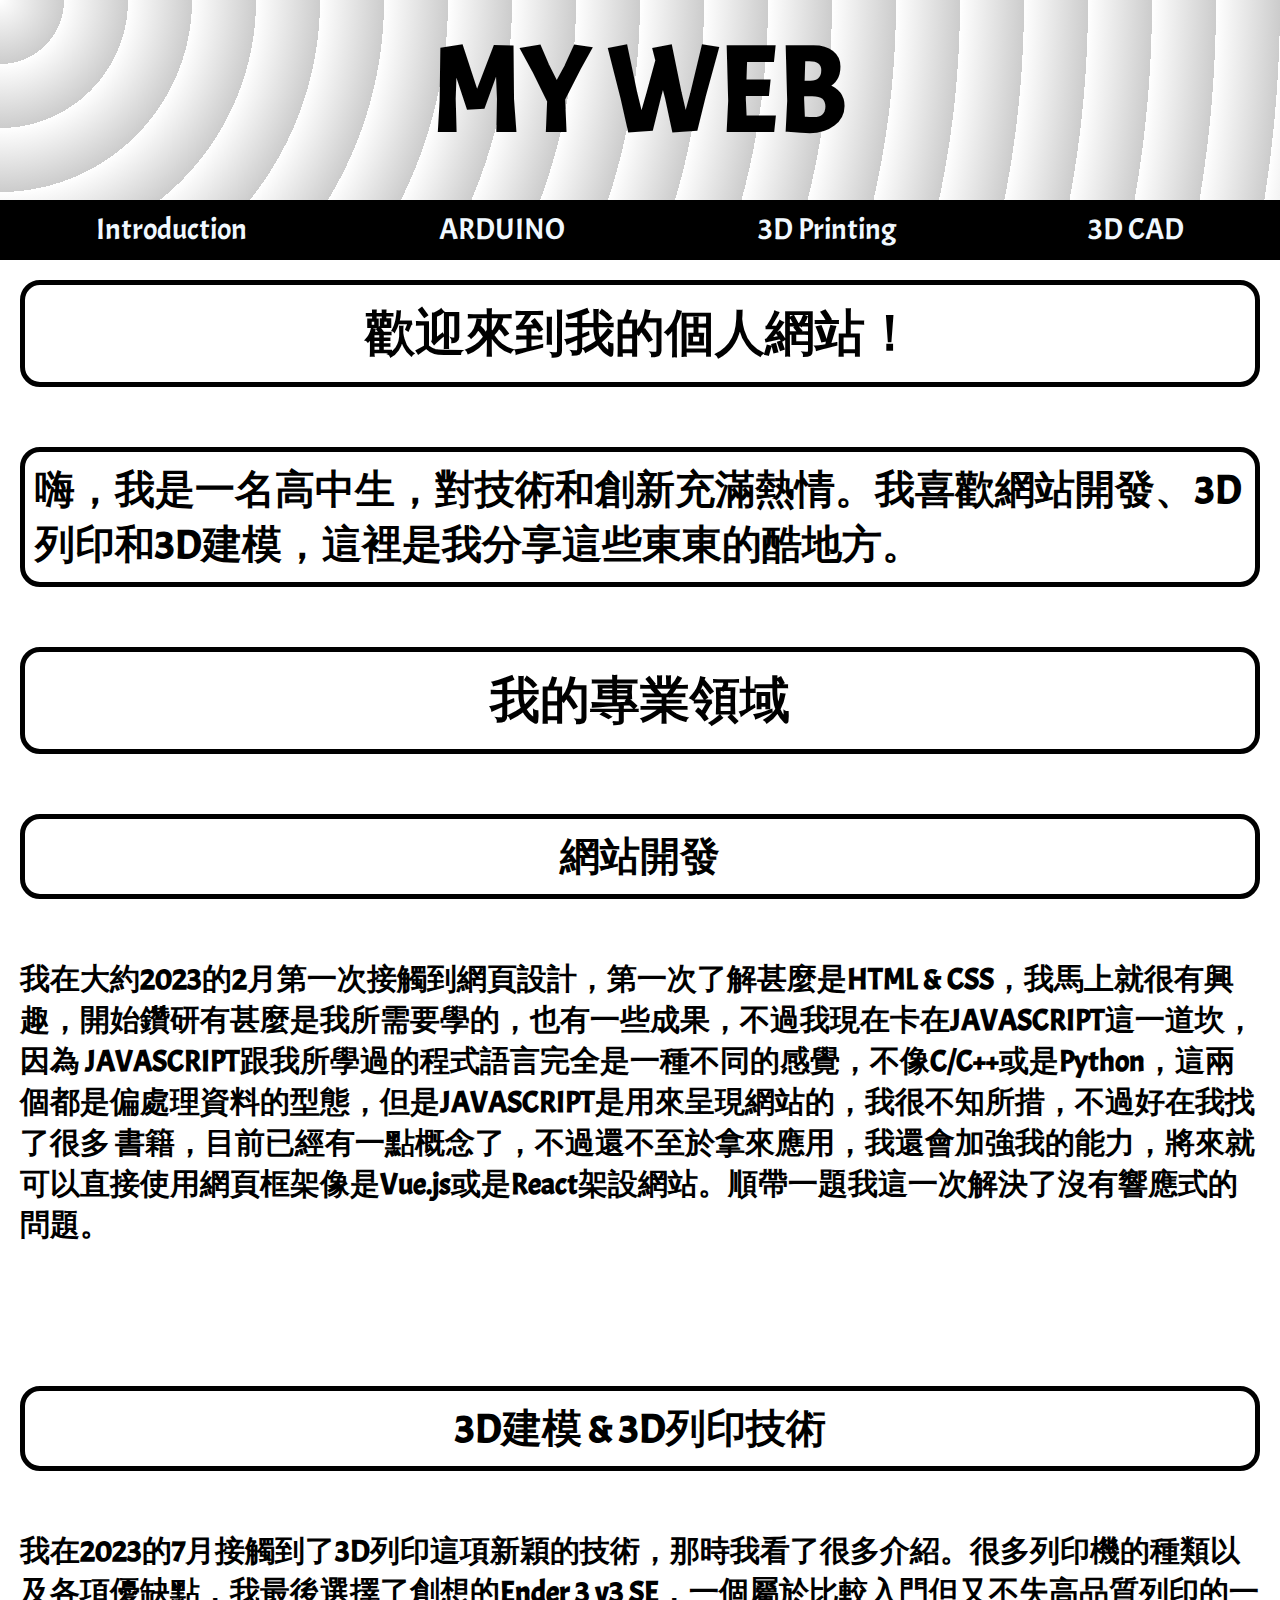
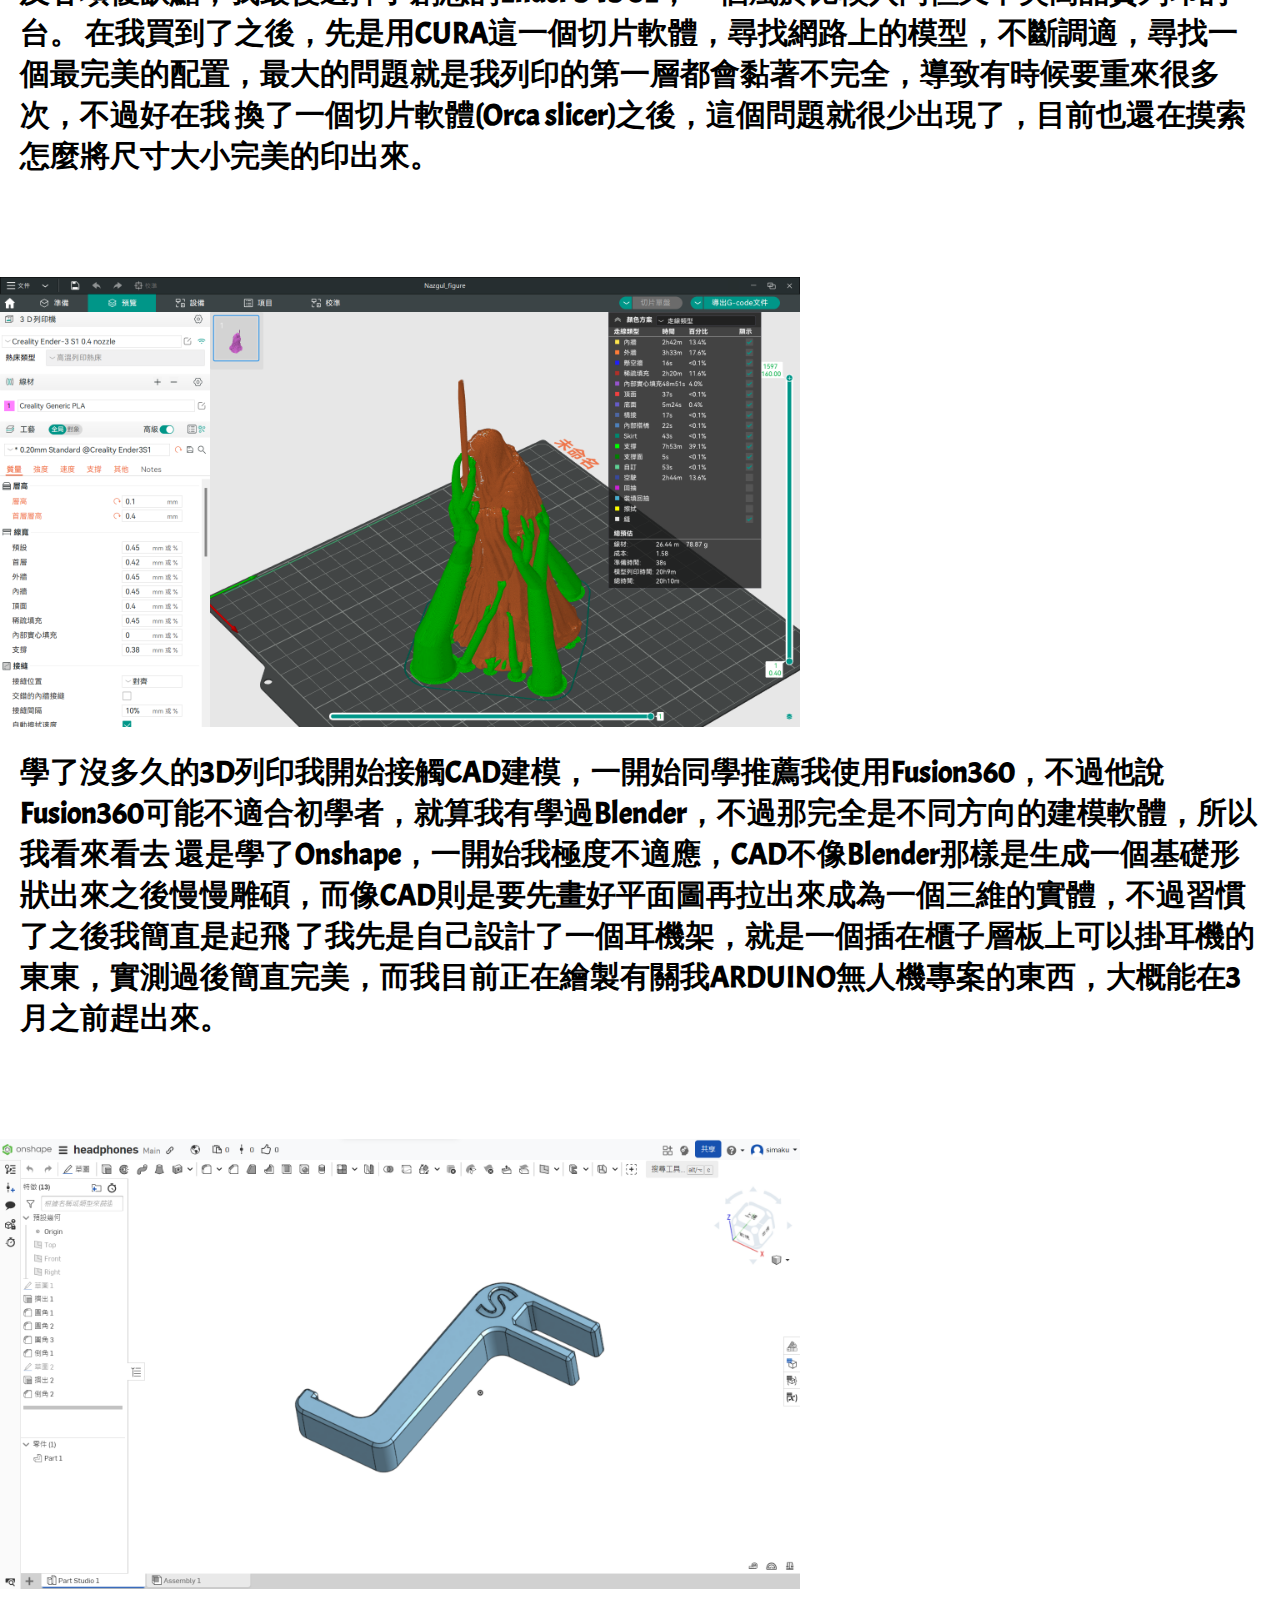
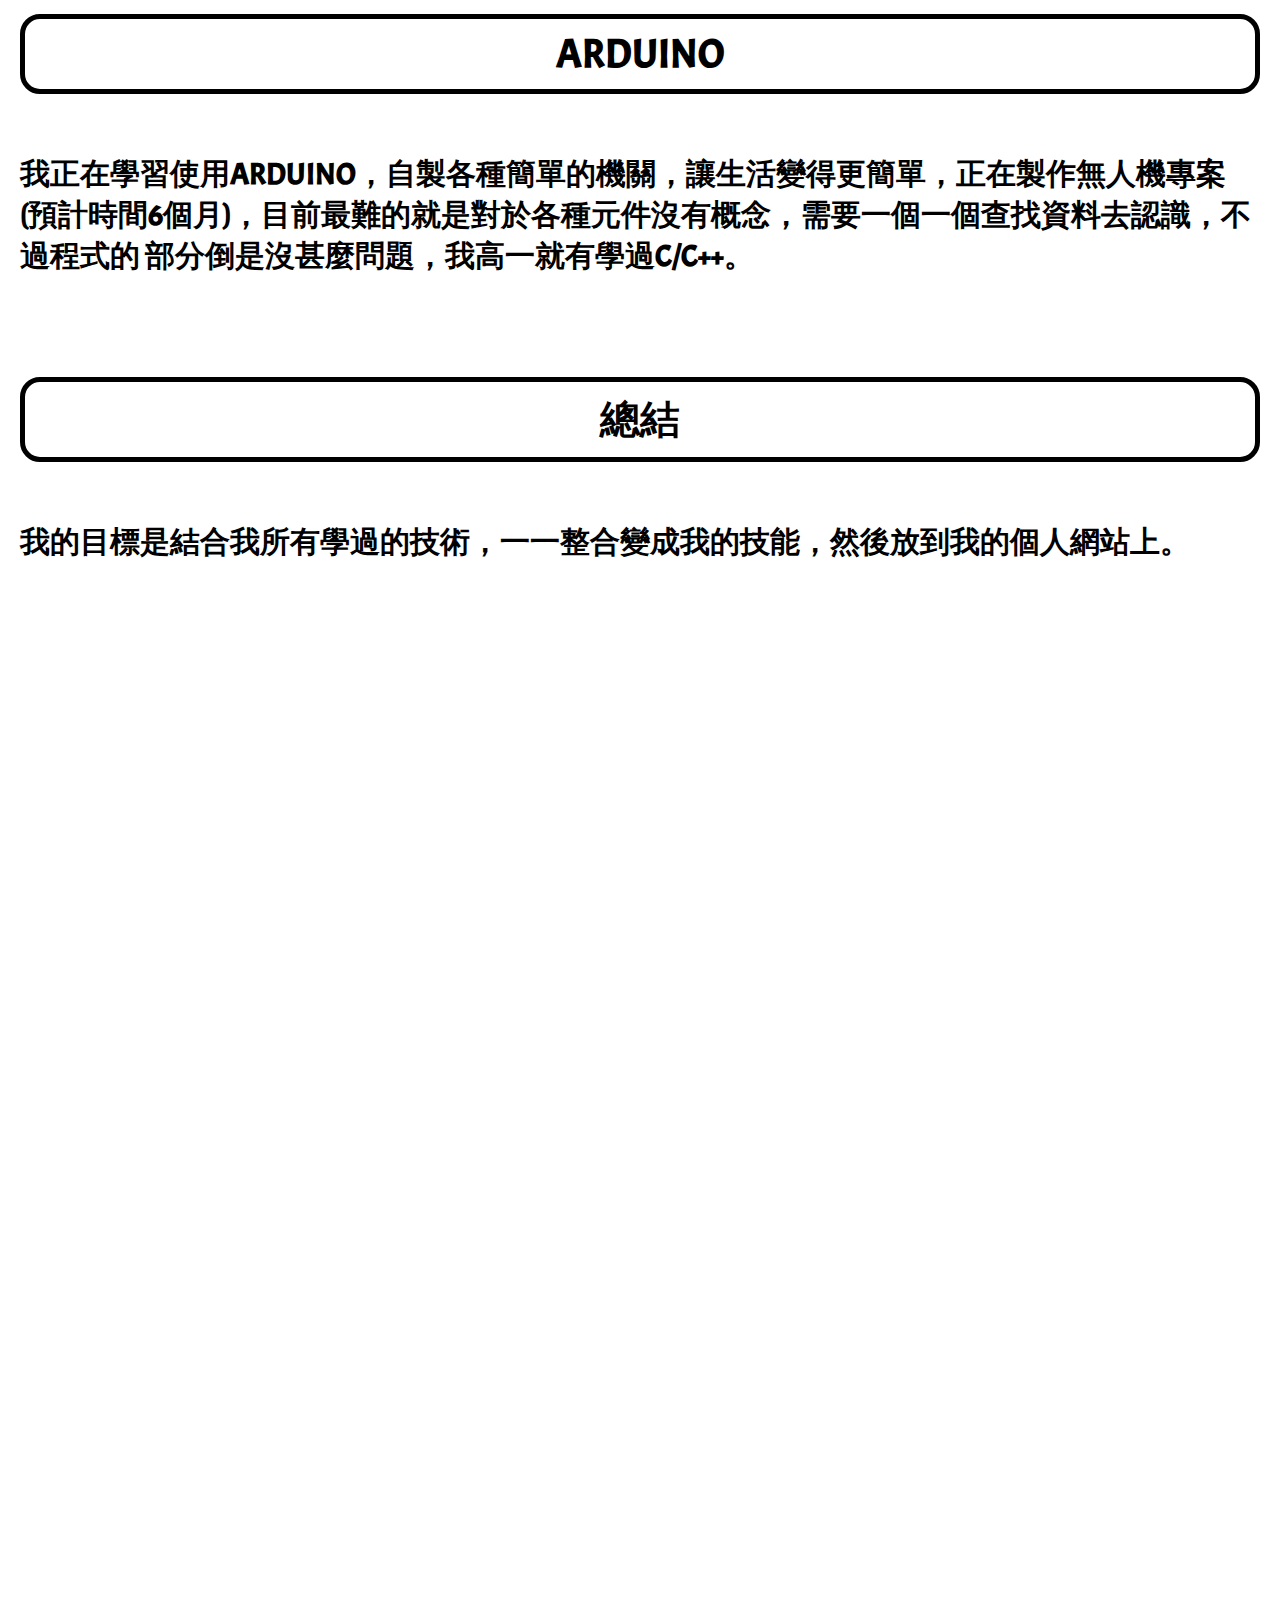
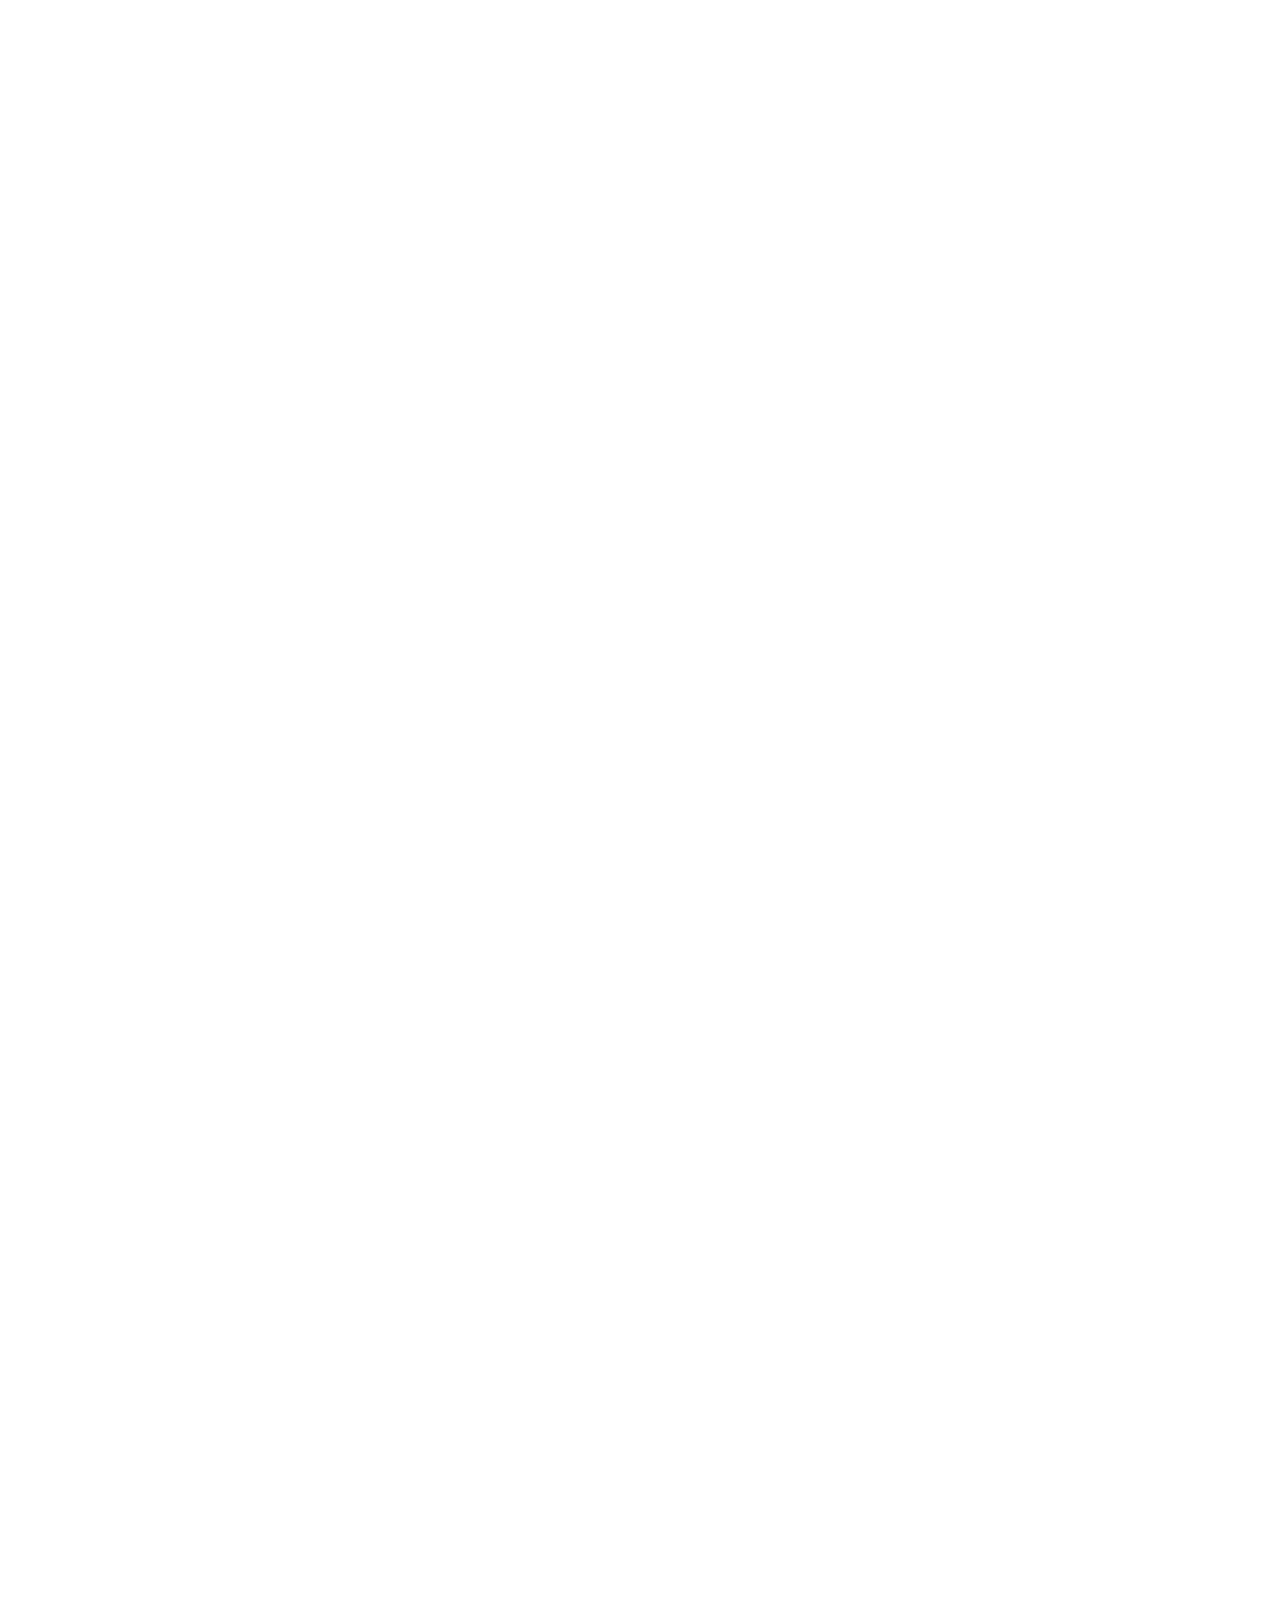
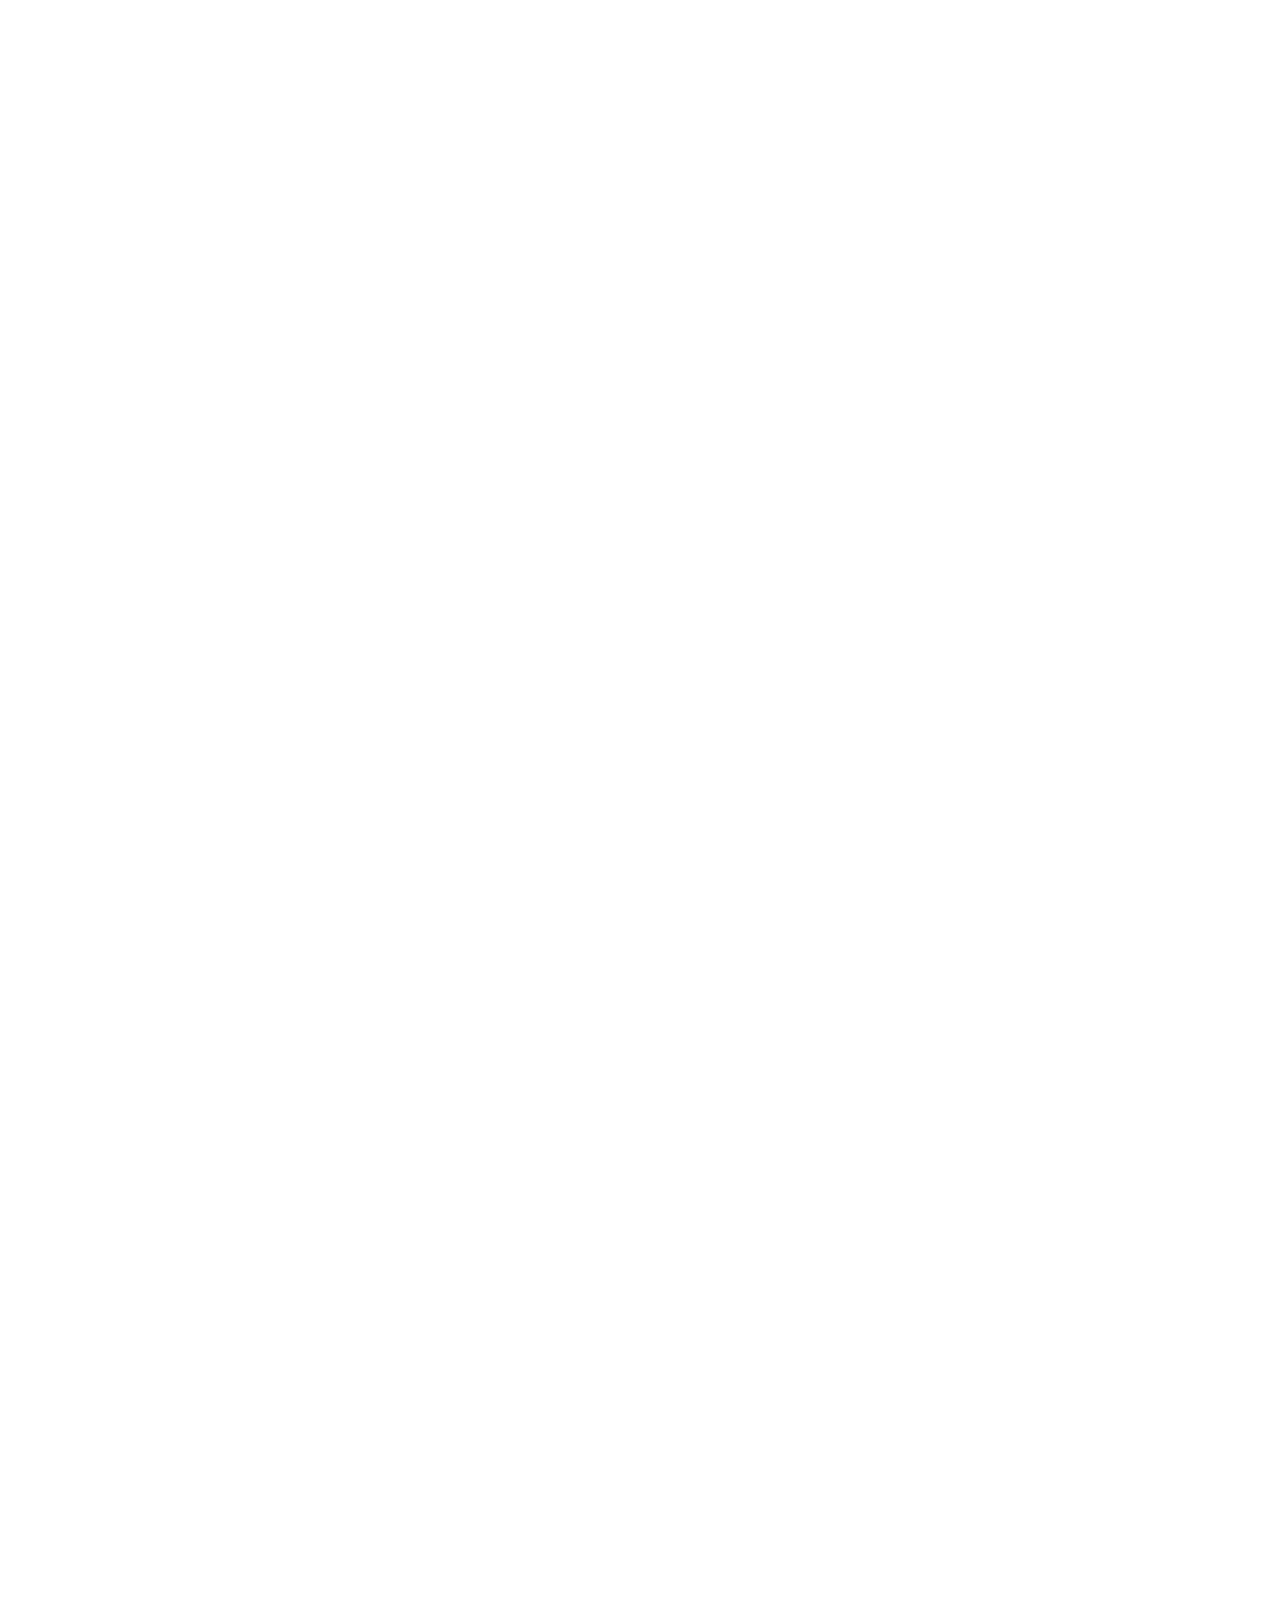
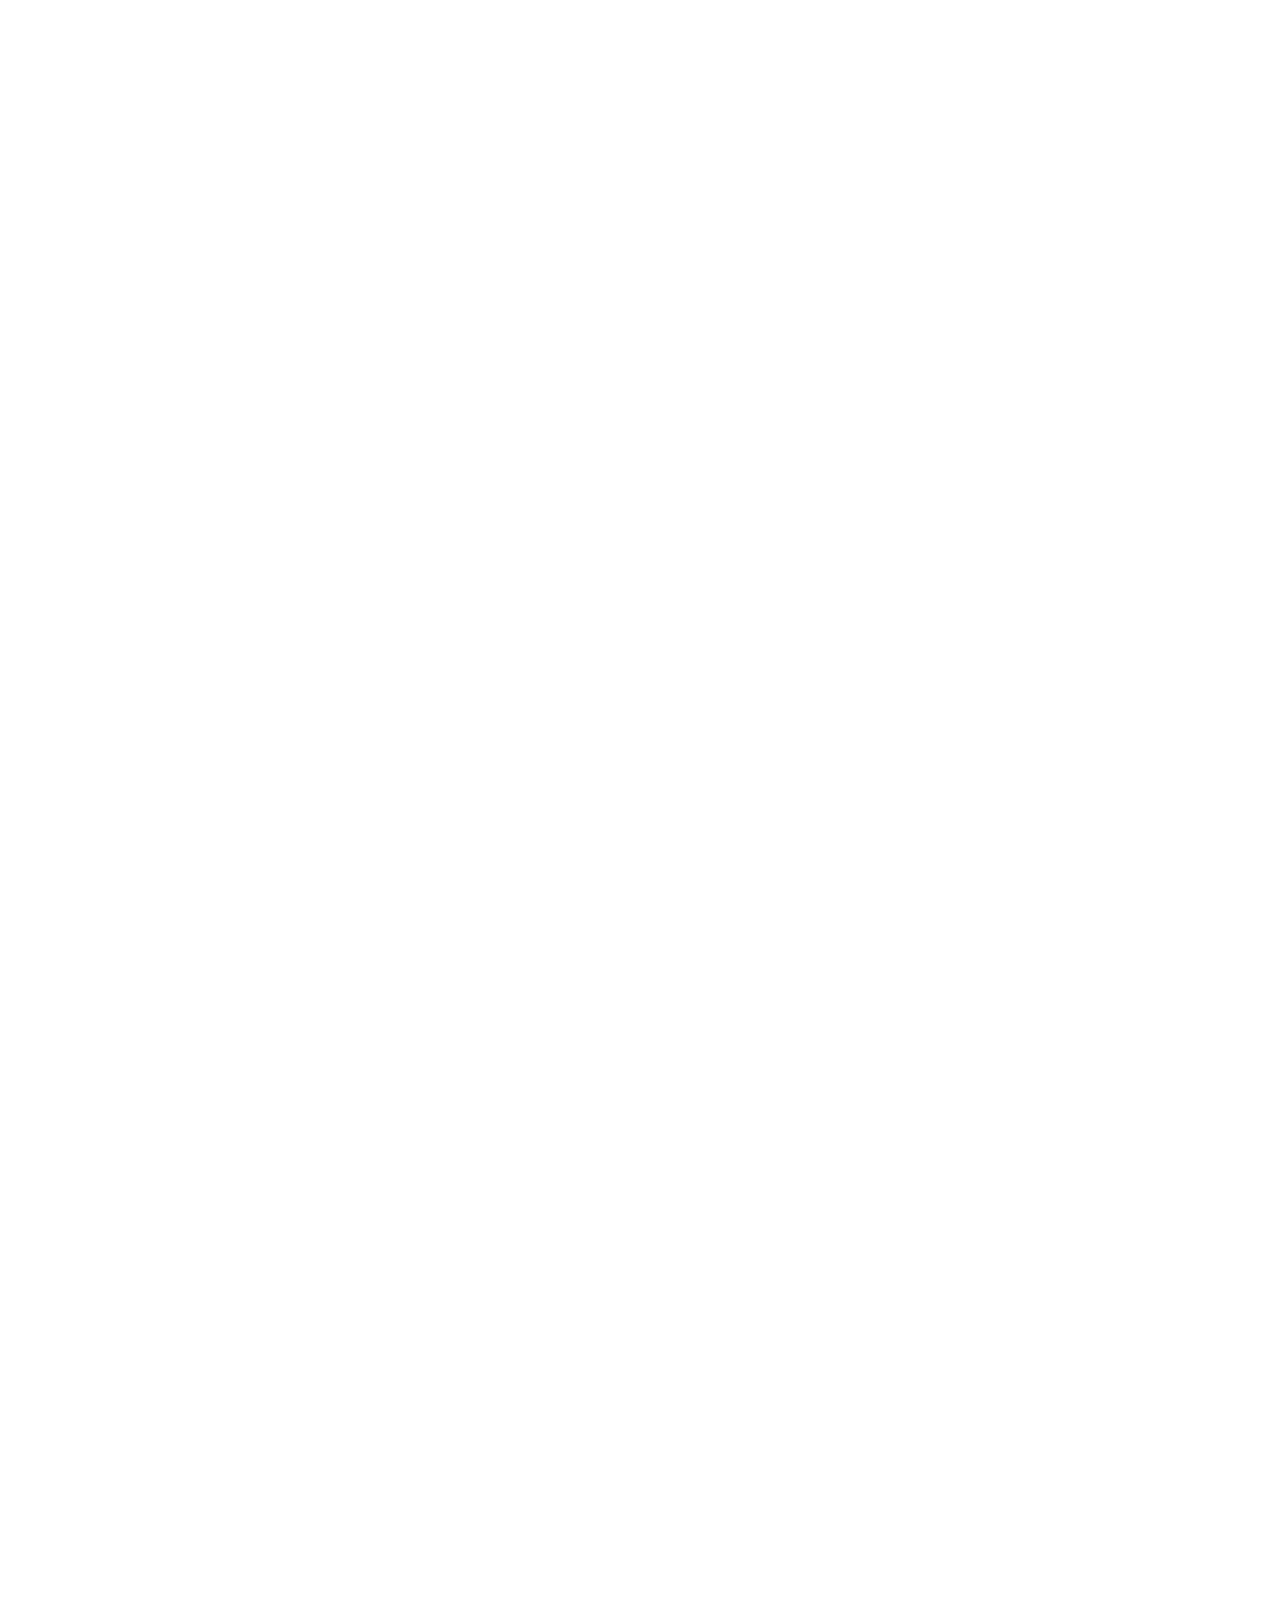
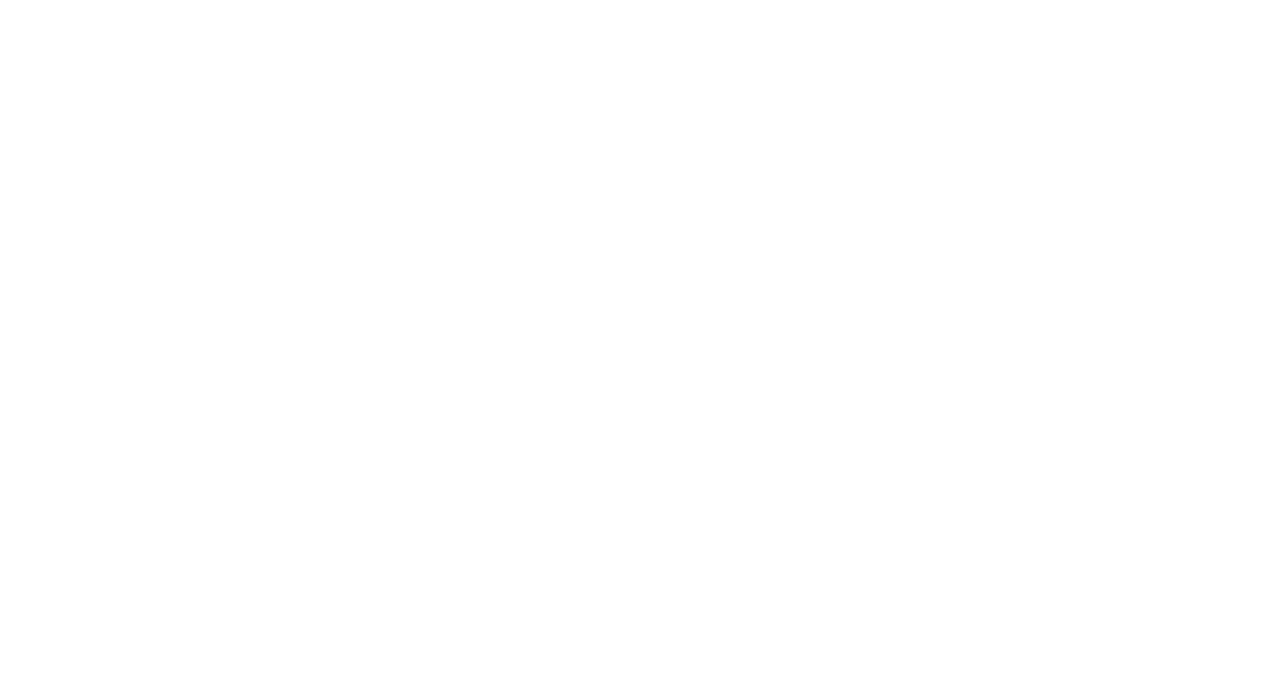
==== commit 9805a705: "1/12" ====
--- a/index.html
+++ b/index.html
@@ -32,7 +32,8 @@
     <br>
     <h3>我在大約2023的2月第一次接觸到網頁設計，第一次了解甚麼是HTML & CSS，我馬上就很有興趣，開始鑽研有甚麼是我所需要學的，也有一些成果，不過我現在卡在JAVASCRIPT這一道坎，因為
         JAVASCRIPT跟我所學過的程式語言完全是一種不同的感覺，不像C/C++或是Python，這兩個都是偏處理資料的型態，但是JAVASCRIPT是用來呈現網站的，我很不知所措，不過好在我找了很多
-        書籍，目前已經有一點概念了，不過還不至於拿來應用，我還會加強我的能力，將來就可以直接使用網頁框架像是Vue.js或是React架設網站。順帶一題我這一次解決了沒有響應式的問題。</h3>
+        書籍，目前已經有一點概念了，不過還不至於拿來應用，我還會加強我的能力，將來就可以直接使用網頁框架像是Vue.js或是React架設網站。順帶一題我這一次解決了沒有響應式的問題。
+    </h3>
     <br>
     <h2>3D建模 & 3D列印技術</h2>
     <br>
@@ -40,11 +41,13 @@
         在我買到了之後，先是用CURA這一個切片軟體，尋找網路上的模型，不斷調適，尋找一個最完美的配置，最大的問題就是我列印的第一層都會黏著不完全，導致有時候要重來很多次，不過好在我
         換了一個切片軟體(Orca slicer)之後，這個問題就很少出現了，目前也還在摸索怎麼將尺寸大小完美的印出來。
     </h3>
+    <img src="img/orca.png" alt="orca">
     <br>
     <h3>學了沒多久的3D列印我開始接觸CAD建模，一開始同學推薦我使用Fusion360，不過他說Fusion360可能不適合初學者，就算我有學過Blender，不過那完全是不同方向的建模軟體，所以我看來看去
         還是學了Onshape，一開始我極度不適應，CAD不像Blender那樣是生成一個基礎形狀出來之後慢慢雕碩，而像CAD則是要先畫好平面圖再拉出來成為一個三維的實體，不過習慣了之後我簡直是起飛
         了我先是自己設計了一個耳機架，就是一個插在櫃子層板上可以掛耳機的東東，實測過後簡直完美，而我目前正在繪製有關我ARDUINO無人機專案的東西，大概能在3月之前趕出來。
     </h3>
+    <img src="img/hphp.png" alt="hphp">
     <br>
     <h2>ARDUINO</h2>
     <br>
--- a/style.css
+++ b/style.css
@@ -124,6 +124,10 @@
             box-shadow: 0px 0px 300px 0px rgba(255,0,251,1);
         letter-spacing: 10px;}
     }
+img {
+    width: 800px;
+    
+}
 @media (max-width:1250px) {
     * {
         padding: 0;
@@ -147,7 +151,7 @@
     header h1 {
         color: rgb(0, 0, 0);
         position: relative;
-        top: 1.5em; /* 使用em單位來設定相對大小 */
+        top: 0.5em; /* 使用em單位來設定相對大小 */
     }
 
     section.menu {
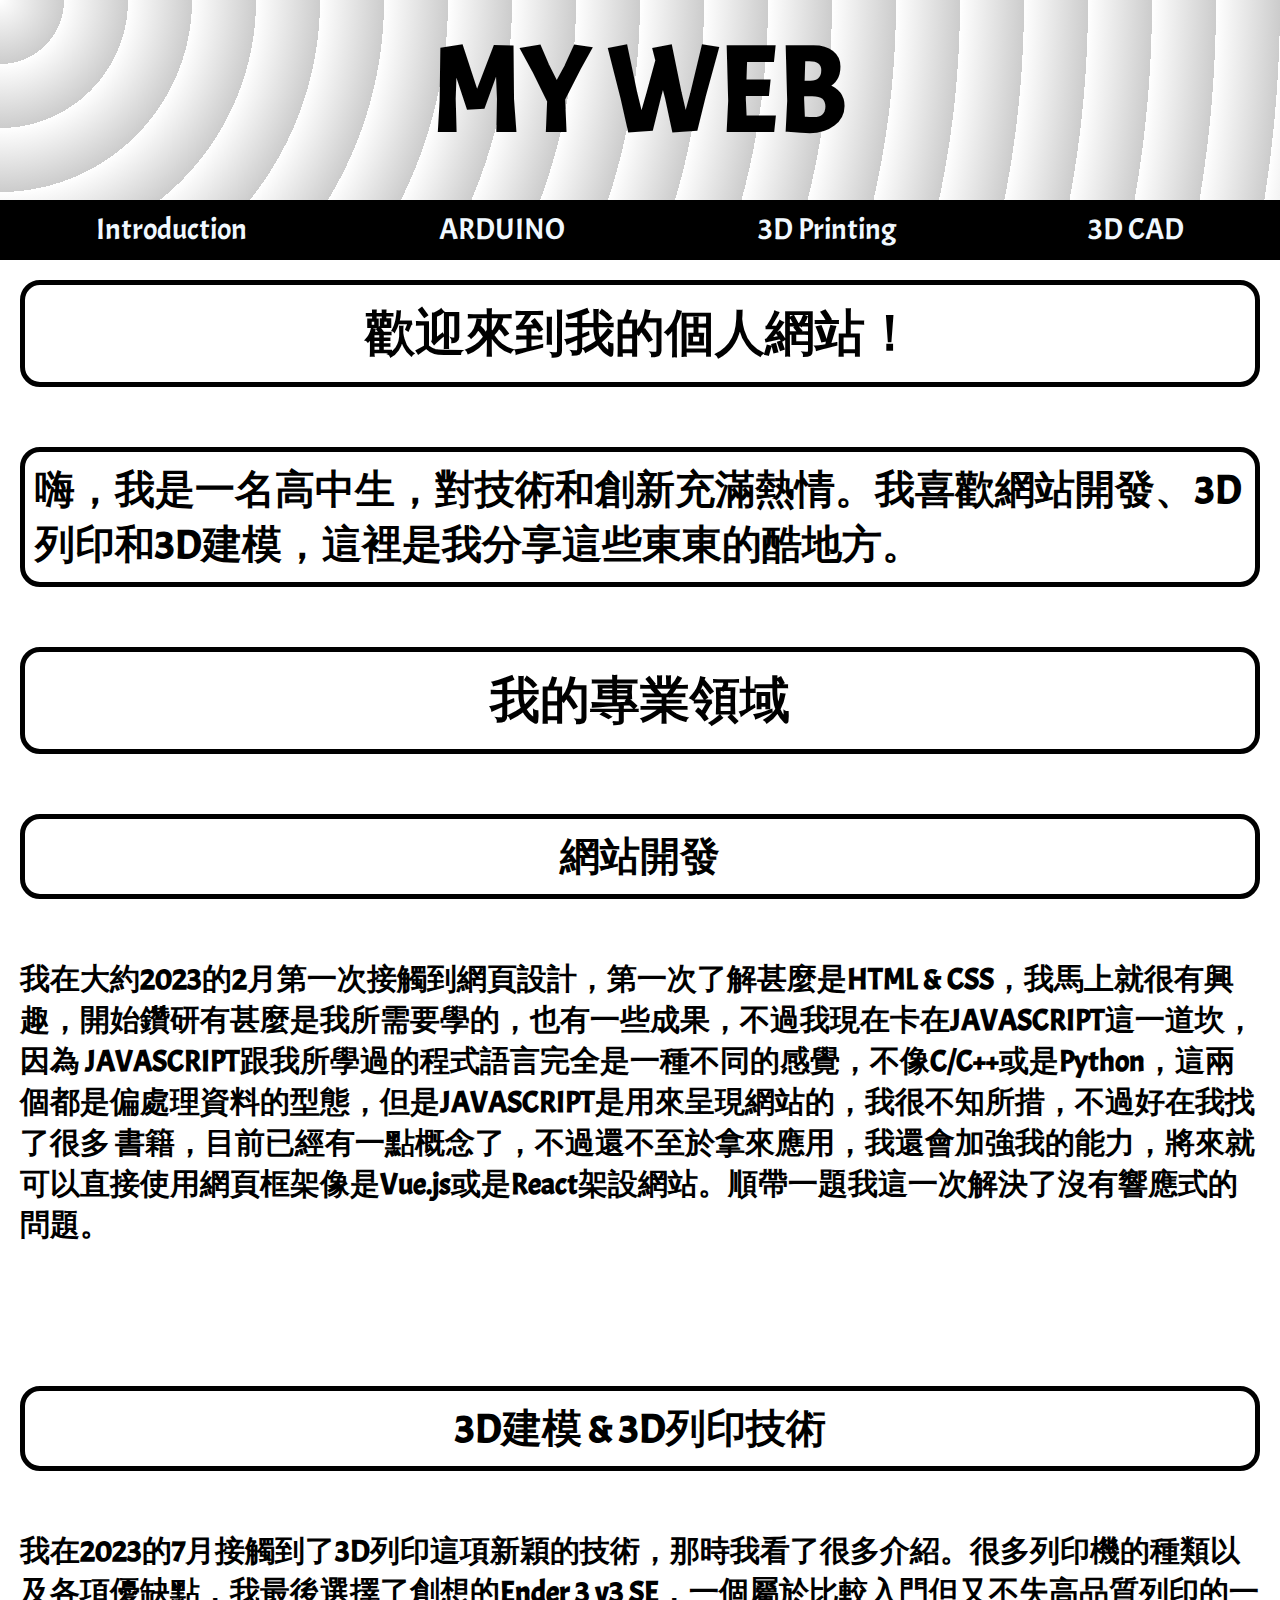
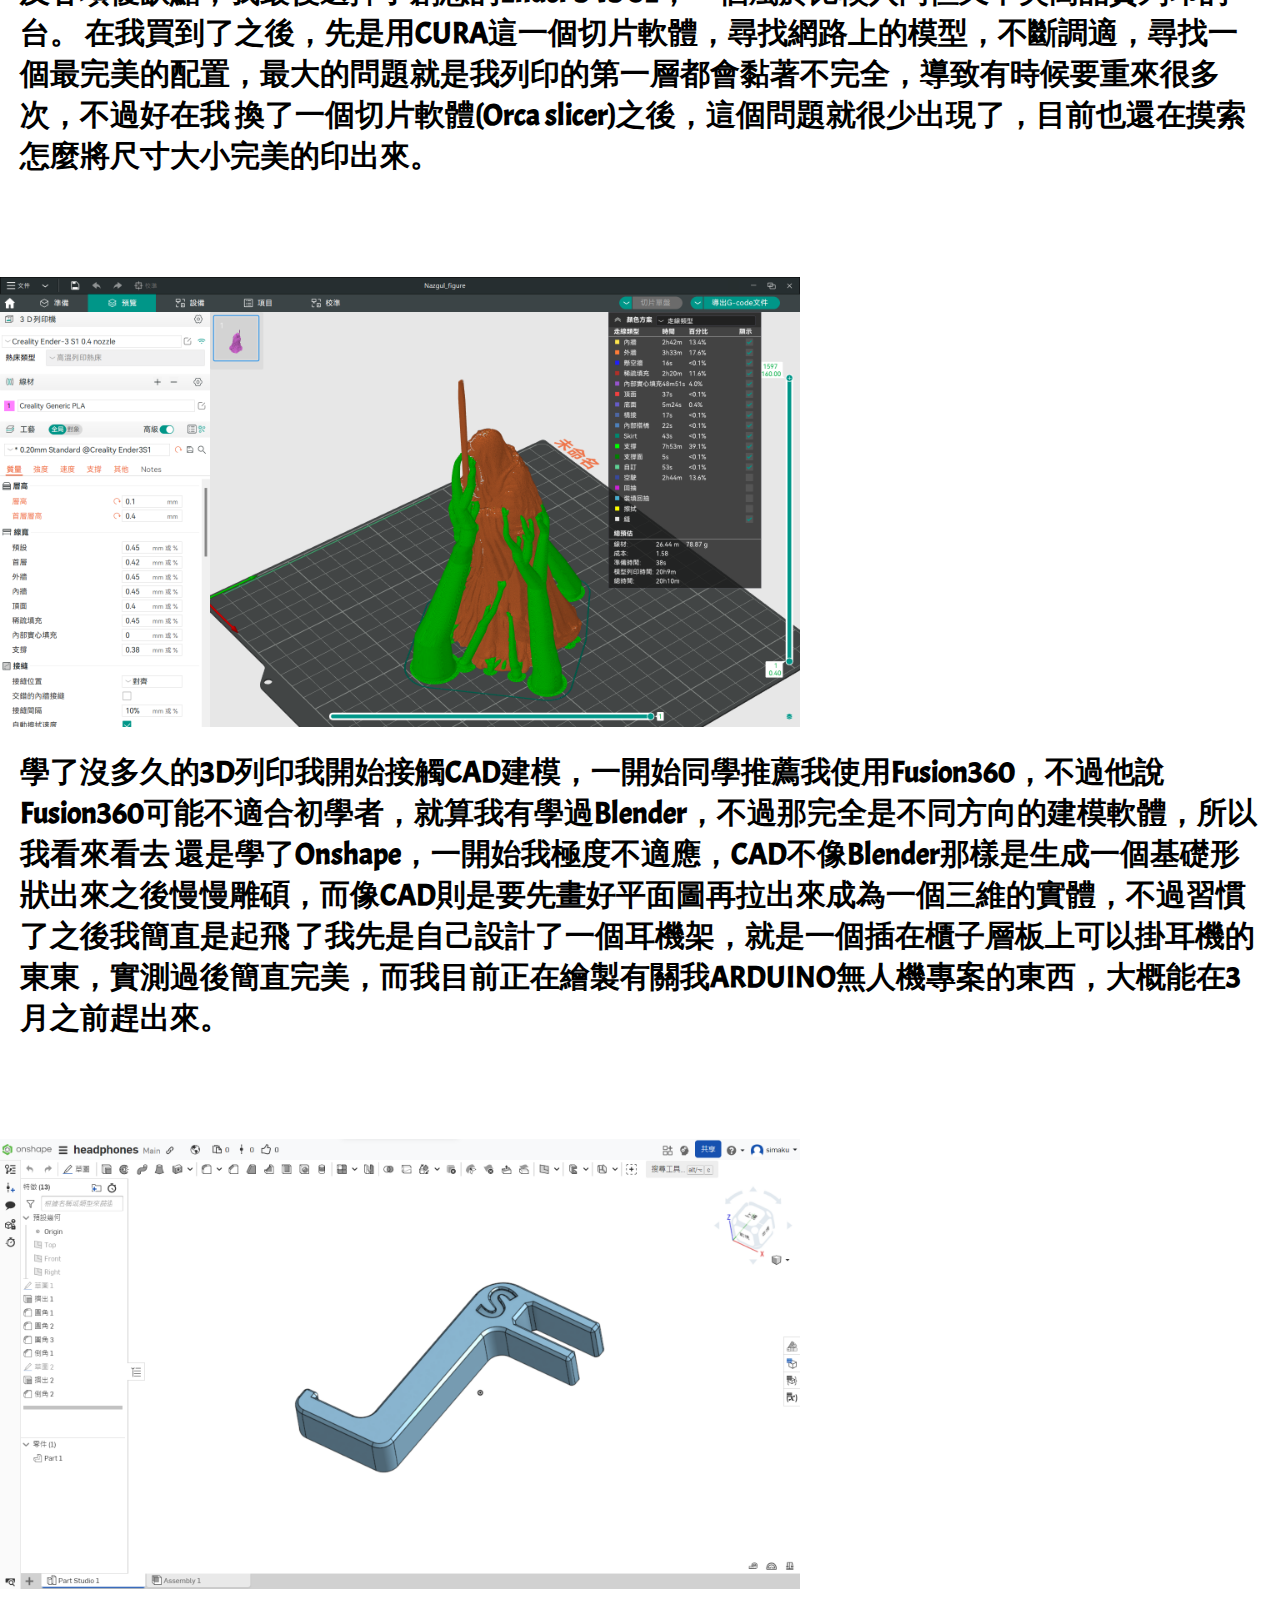
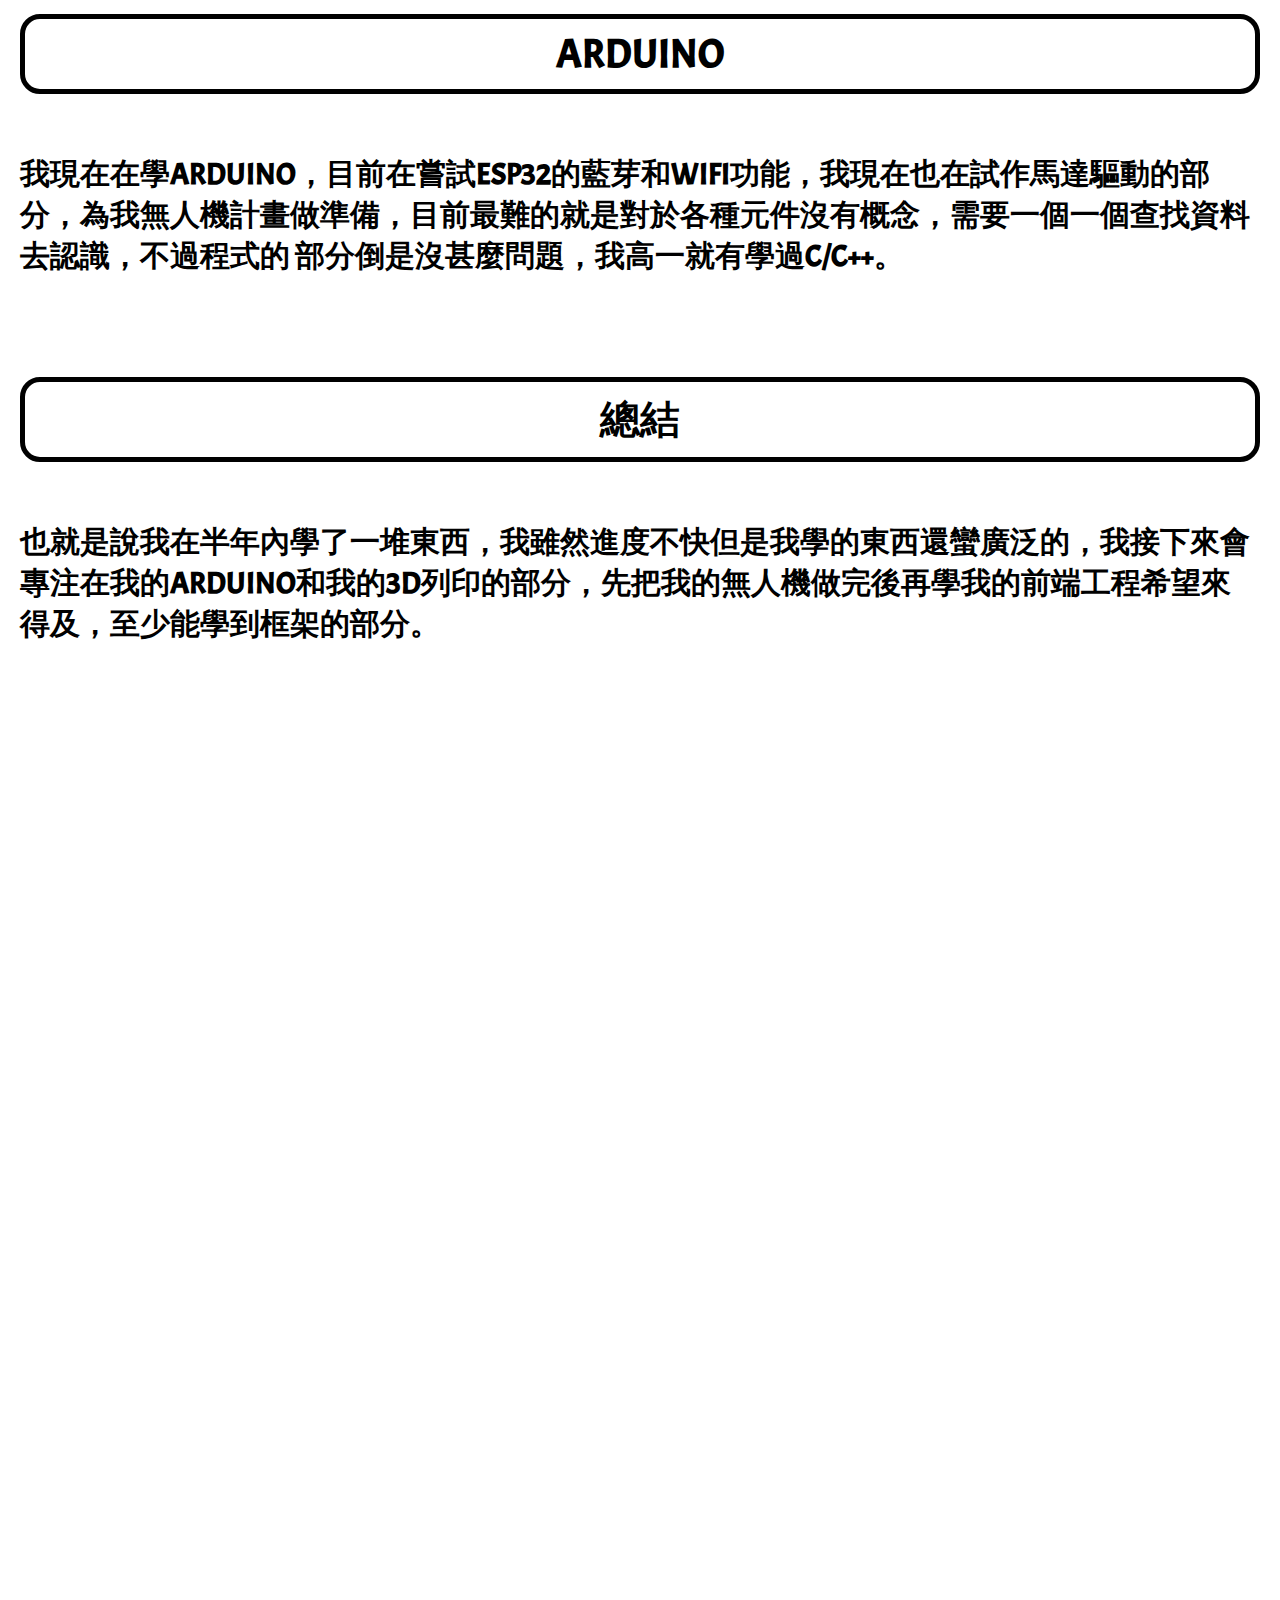
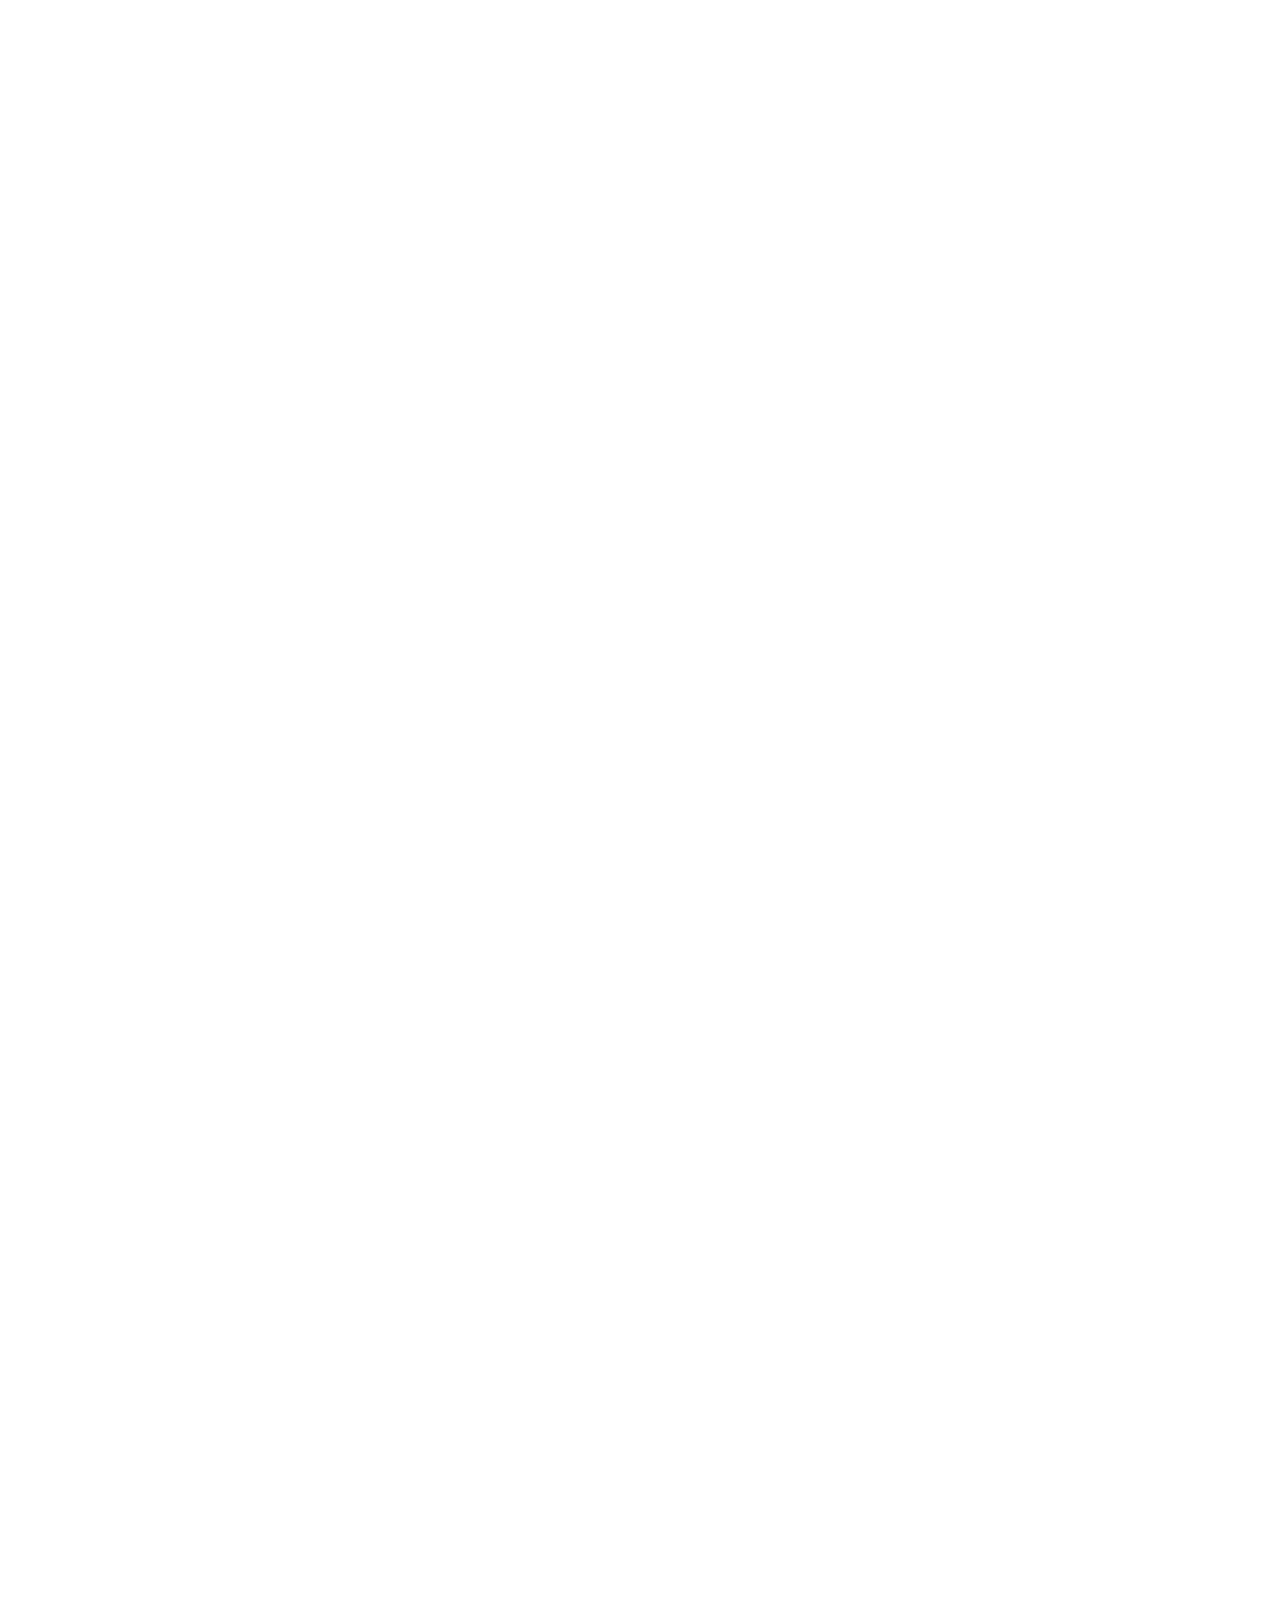
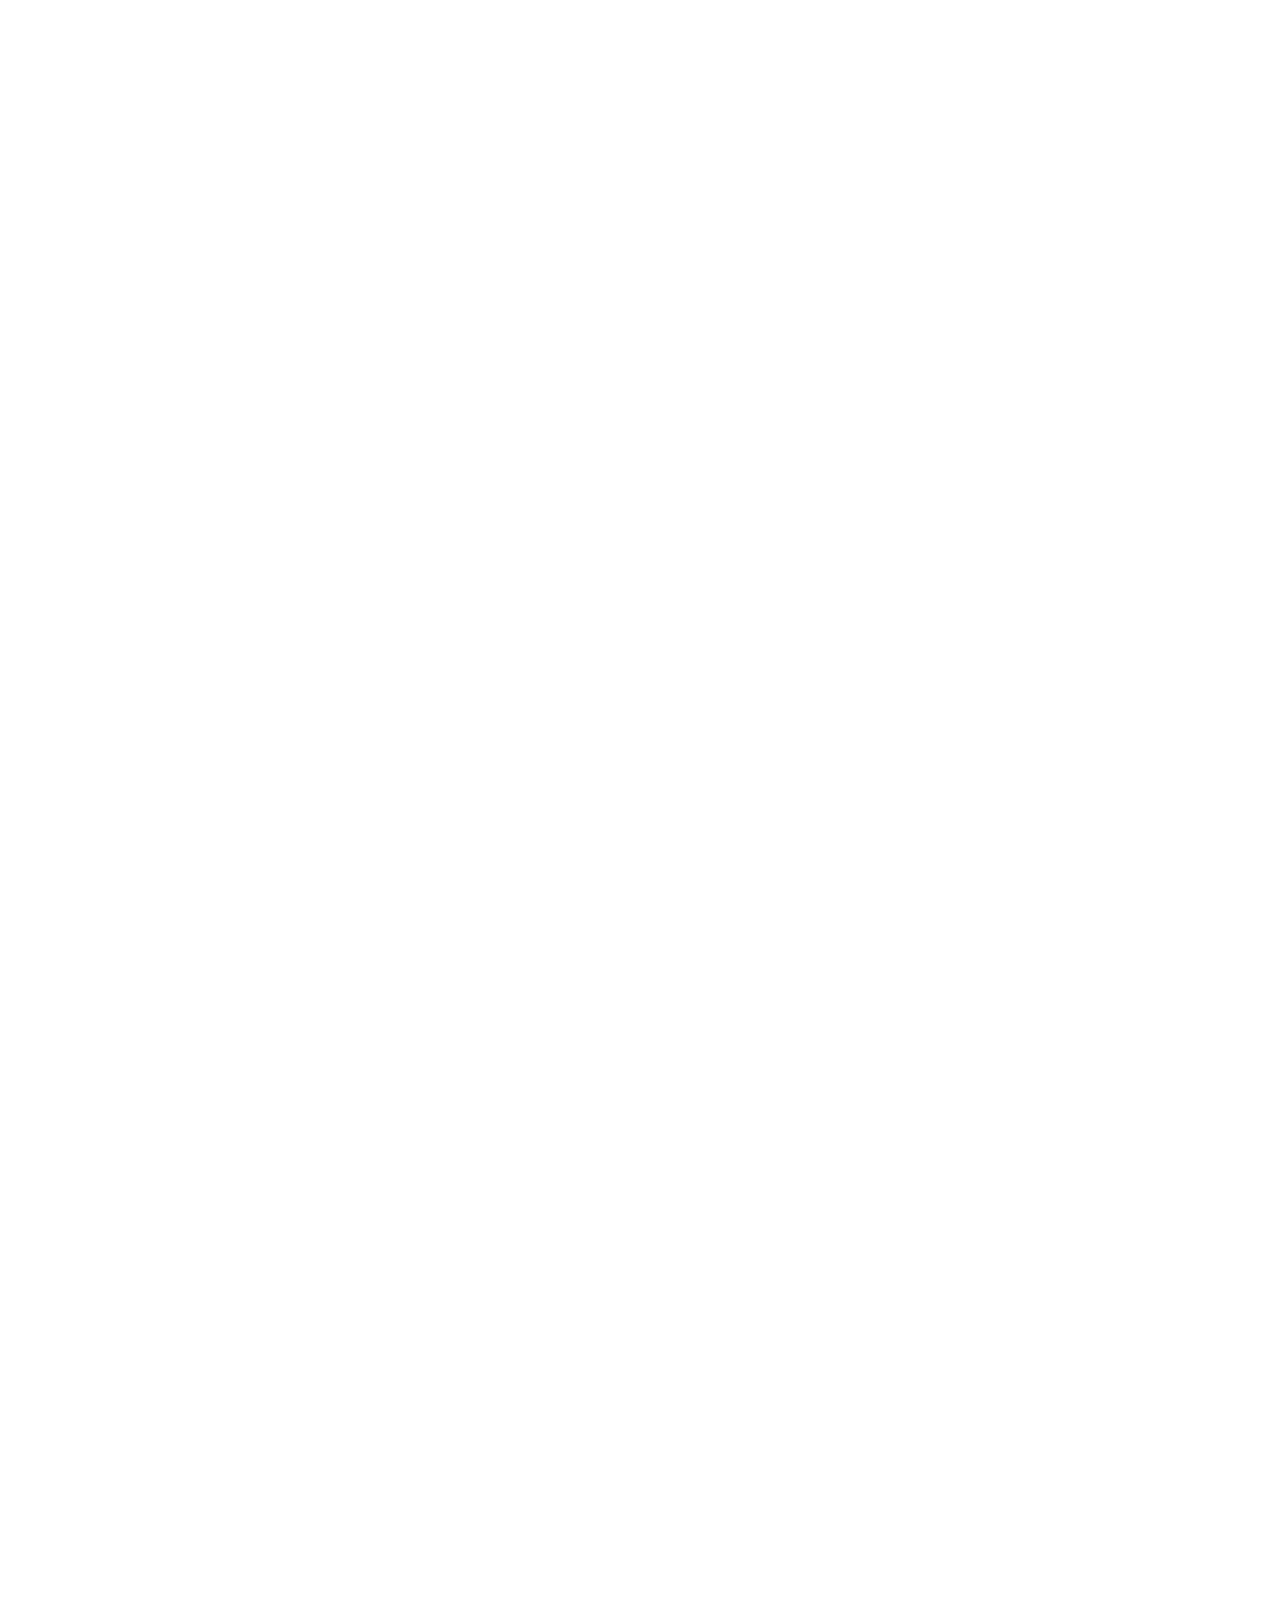
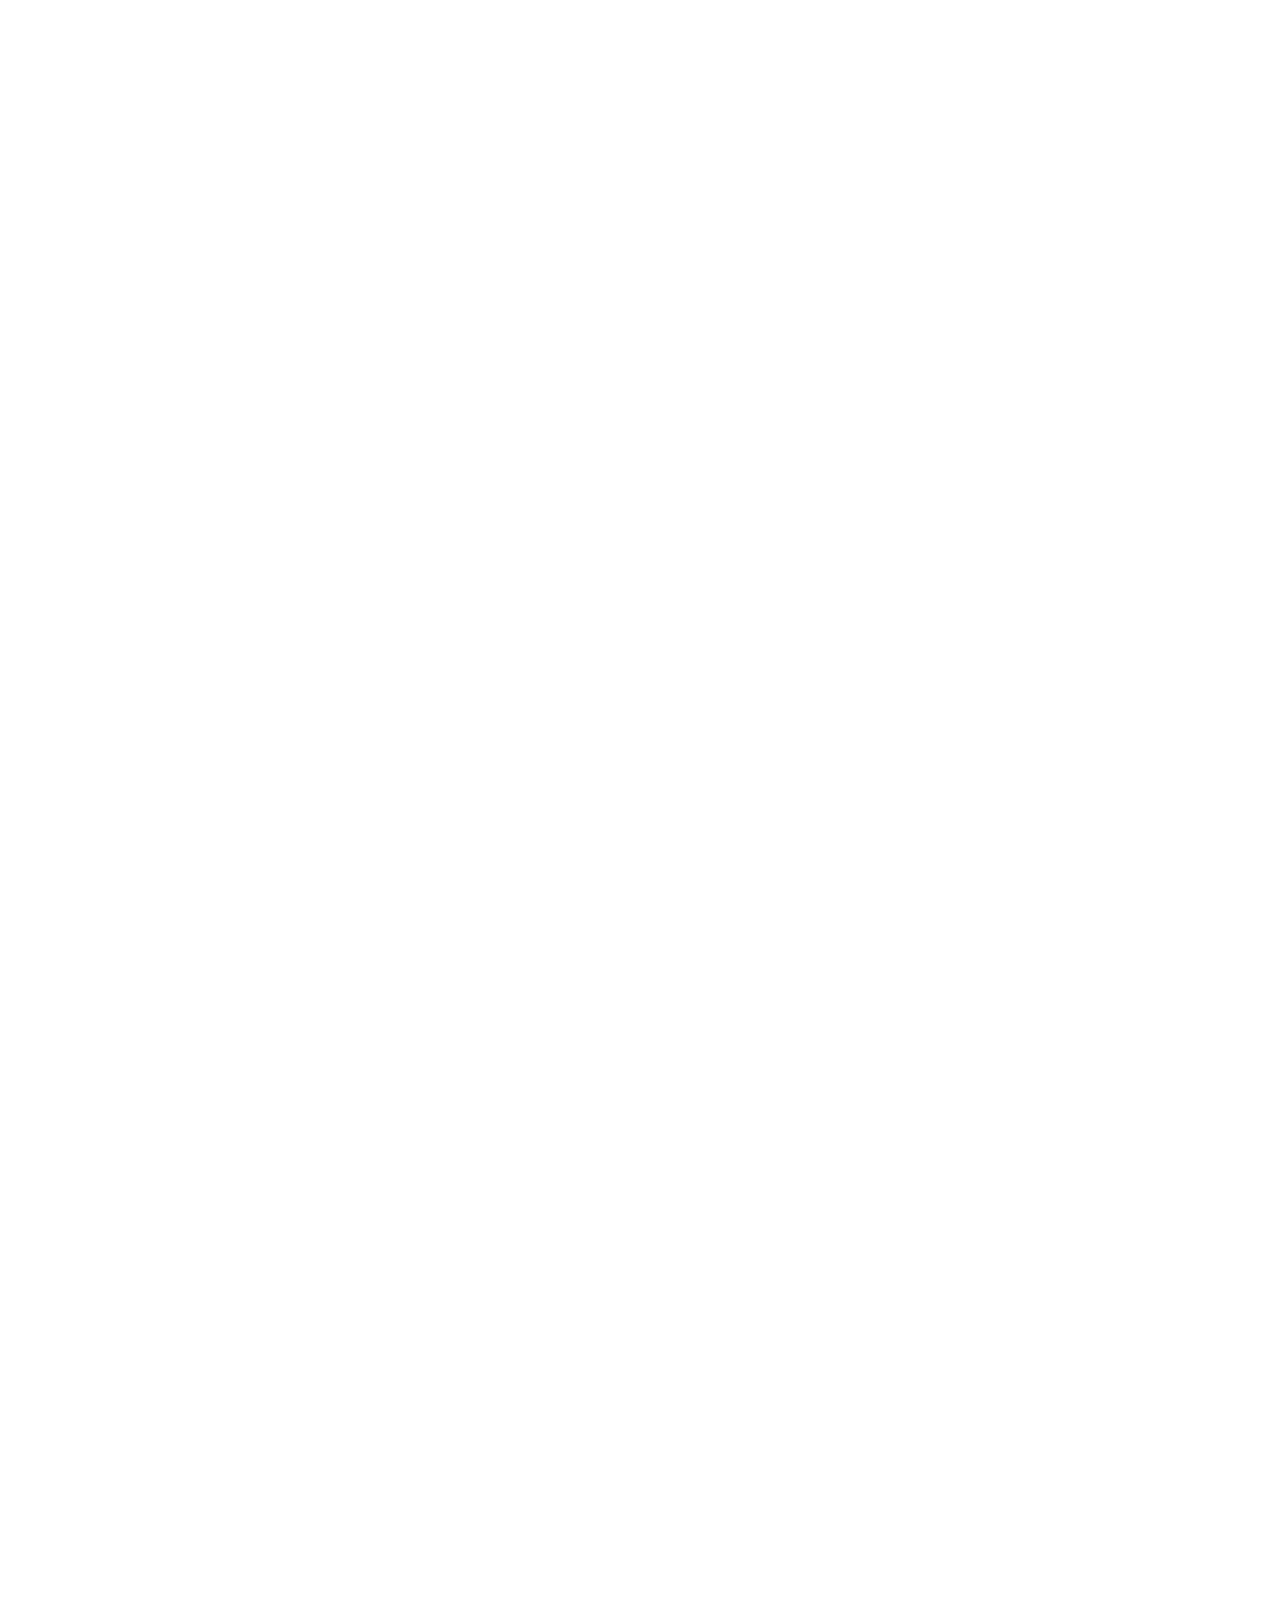
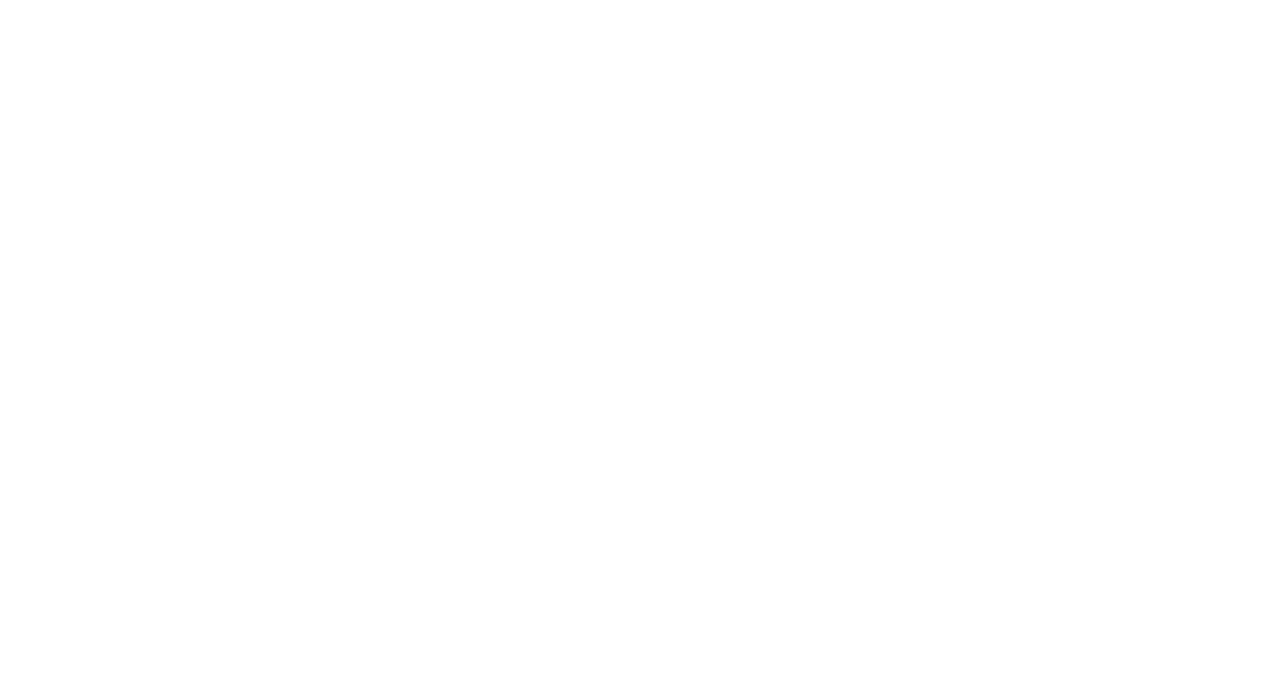
==== commit e01f11ca: "1/12-2" ====
--- a/index.html
+++ b/index.html
@@ -51,12 +51,12 @@
     <br>
     <h2>ARDUINO</h2>
     <br>
-    <h3>我正在學習使用ARDUINO，自製各種簡單的機關，讓生活變得更簡單，正在製作無人機專案(預計時間6個月)，目前最難的就是對於各種元件沒有概念，需要一個一個查找資料去認識，不過程式的
+    <h3>我現在在學ARDUINO，目前在嘗試ESP32的藍芽和WIFI功能，我現在也在試作馬達驅動的部分，為我無人機計畫做準備，目前最難的就是對於各種元件沒有概念，需要一個一個查找資料去認識，不過程式的
         部分倒是沒甚麼問題，我高一就有學過C/C++。
     </h3>
     <h2>總結</h2>
     <br>
-    <h3>我的目標是結合我所有學過的技術，一一整合變成我的技能，然後放到我的個人網站上。</h3>
+    <h3>也就是說我在半年內學了一堆東西，我雖然進度不快但是我學的東西還蠻廣泛的，我接下來會專注在我的ARDUINO和我的3D列印的部分，先把我的無人機做完後再學我的前端工程希望來得及，至少能學到框架的部分。</h3>
 
     </main>
 </body>
--- a/style.css
+++ b/style.css
@@ -254,4 +254,9 @@
             box-shadow: 0px 0px 300px 0px rgba(255,0,251,1);
         letter-spacing: 10px;}
     }
+    img {
+        width: 200px;
+        display: flex;
+        justify-content: center;
+    }
 }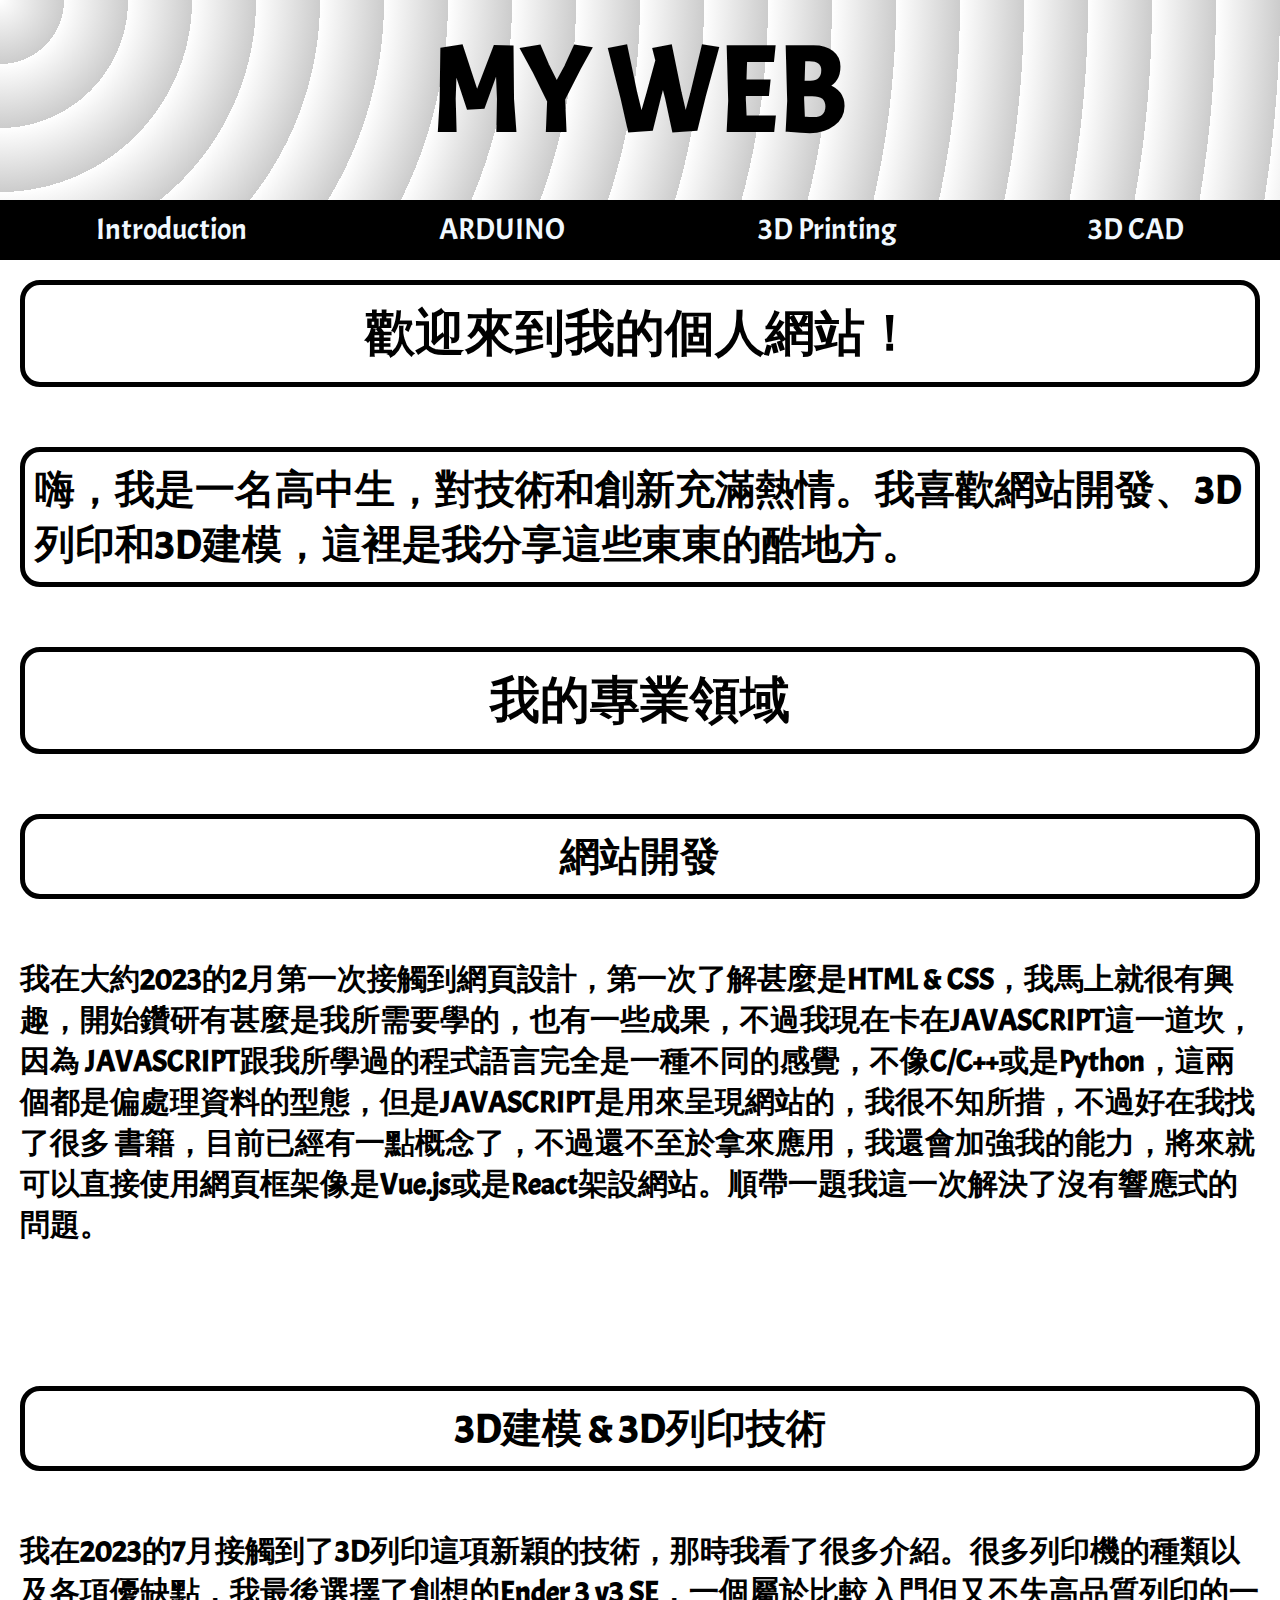
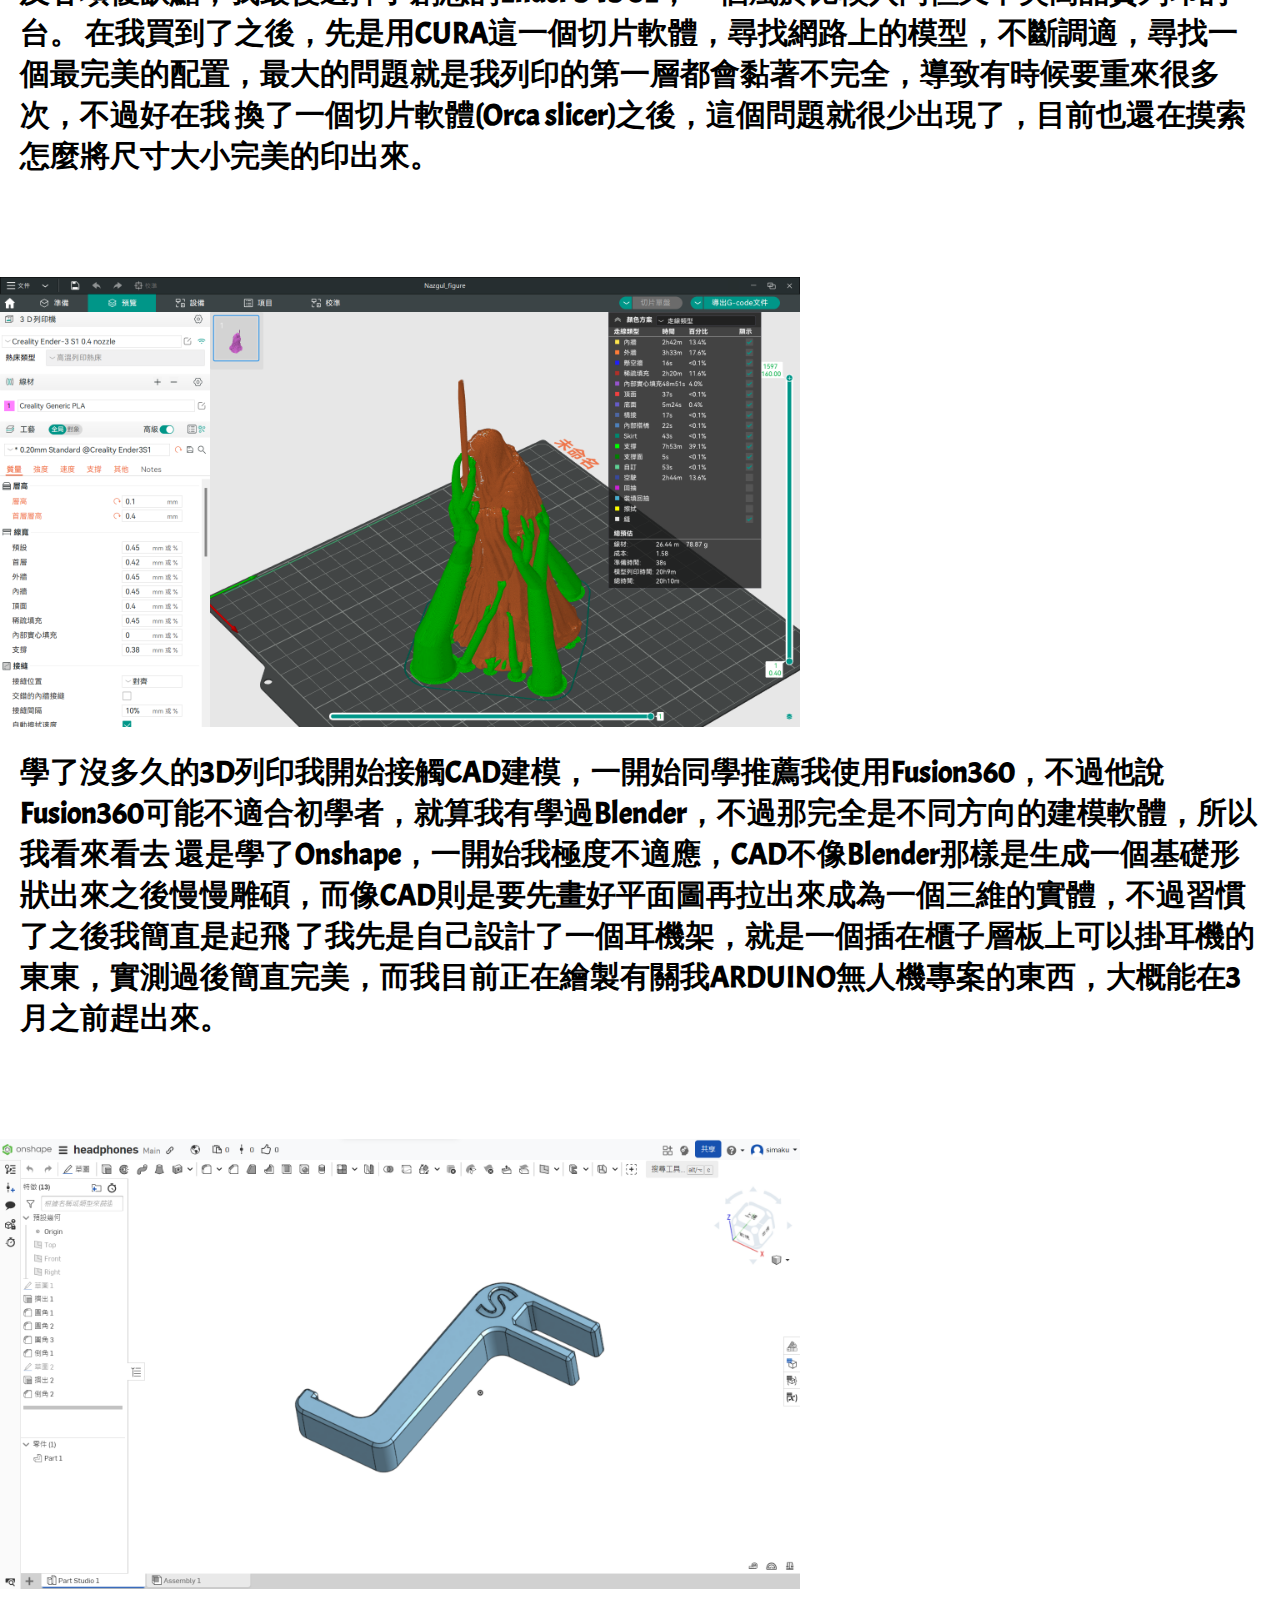
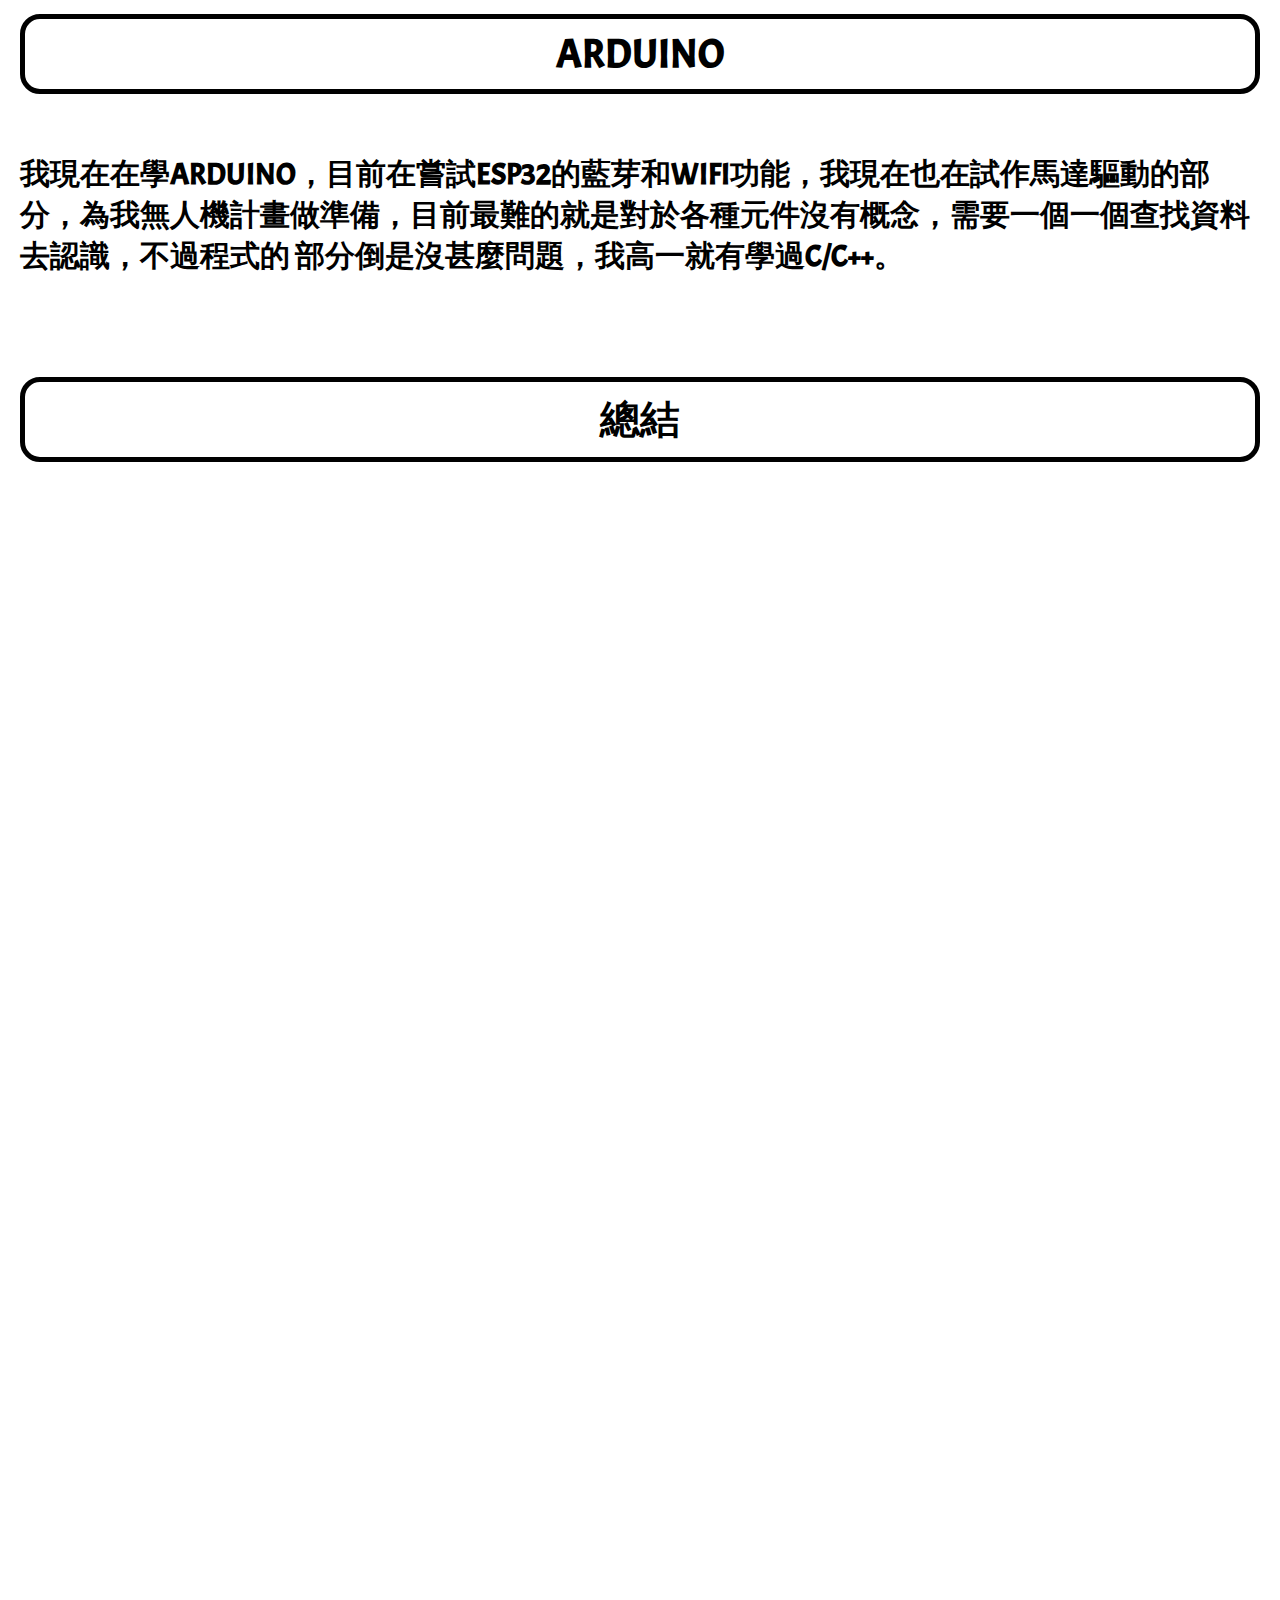
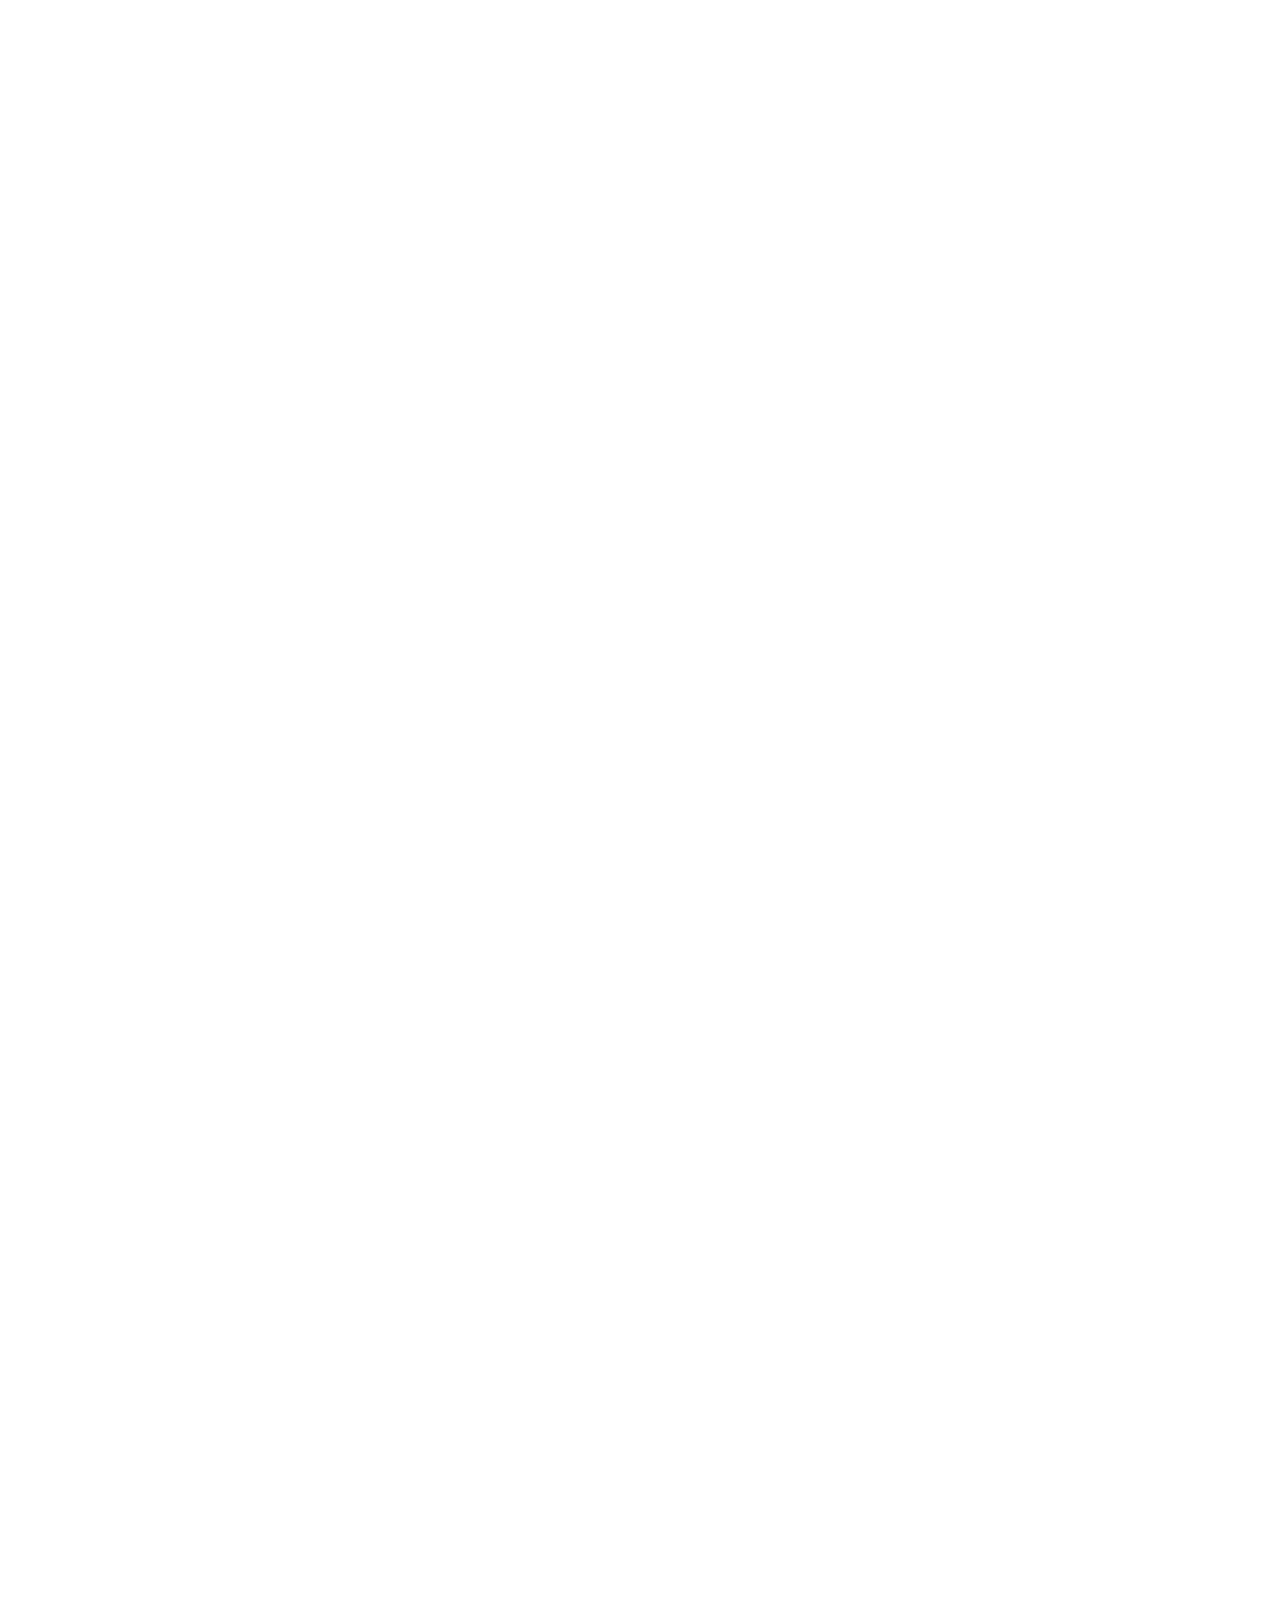
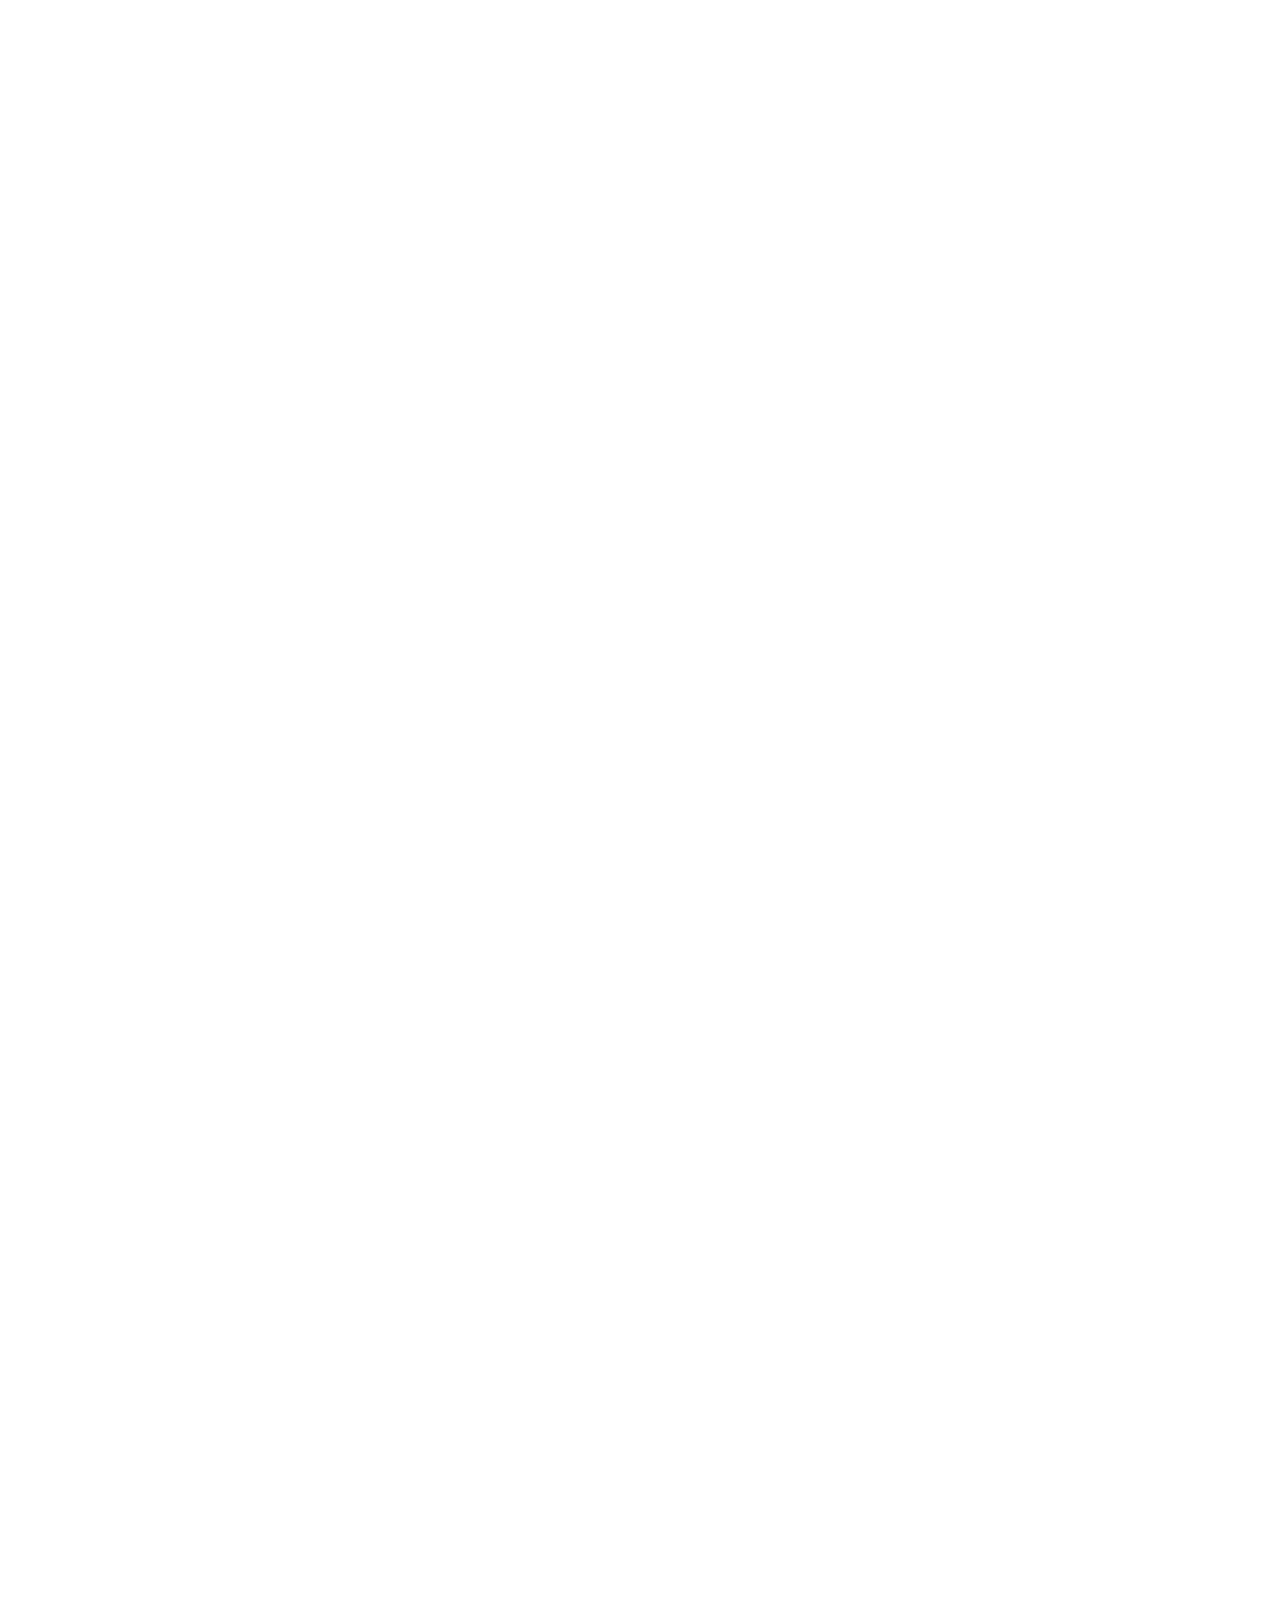
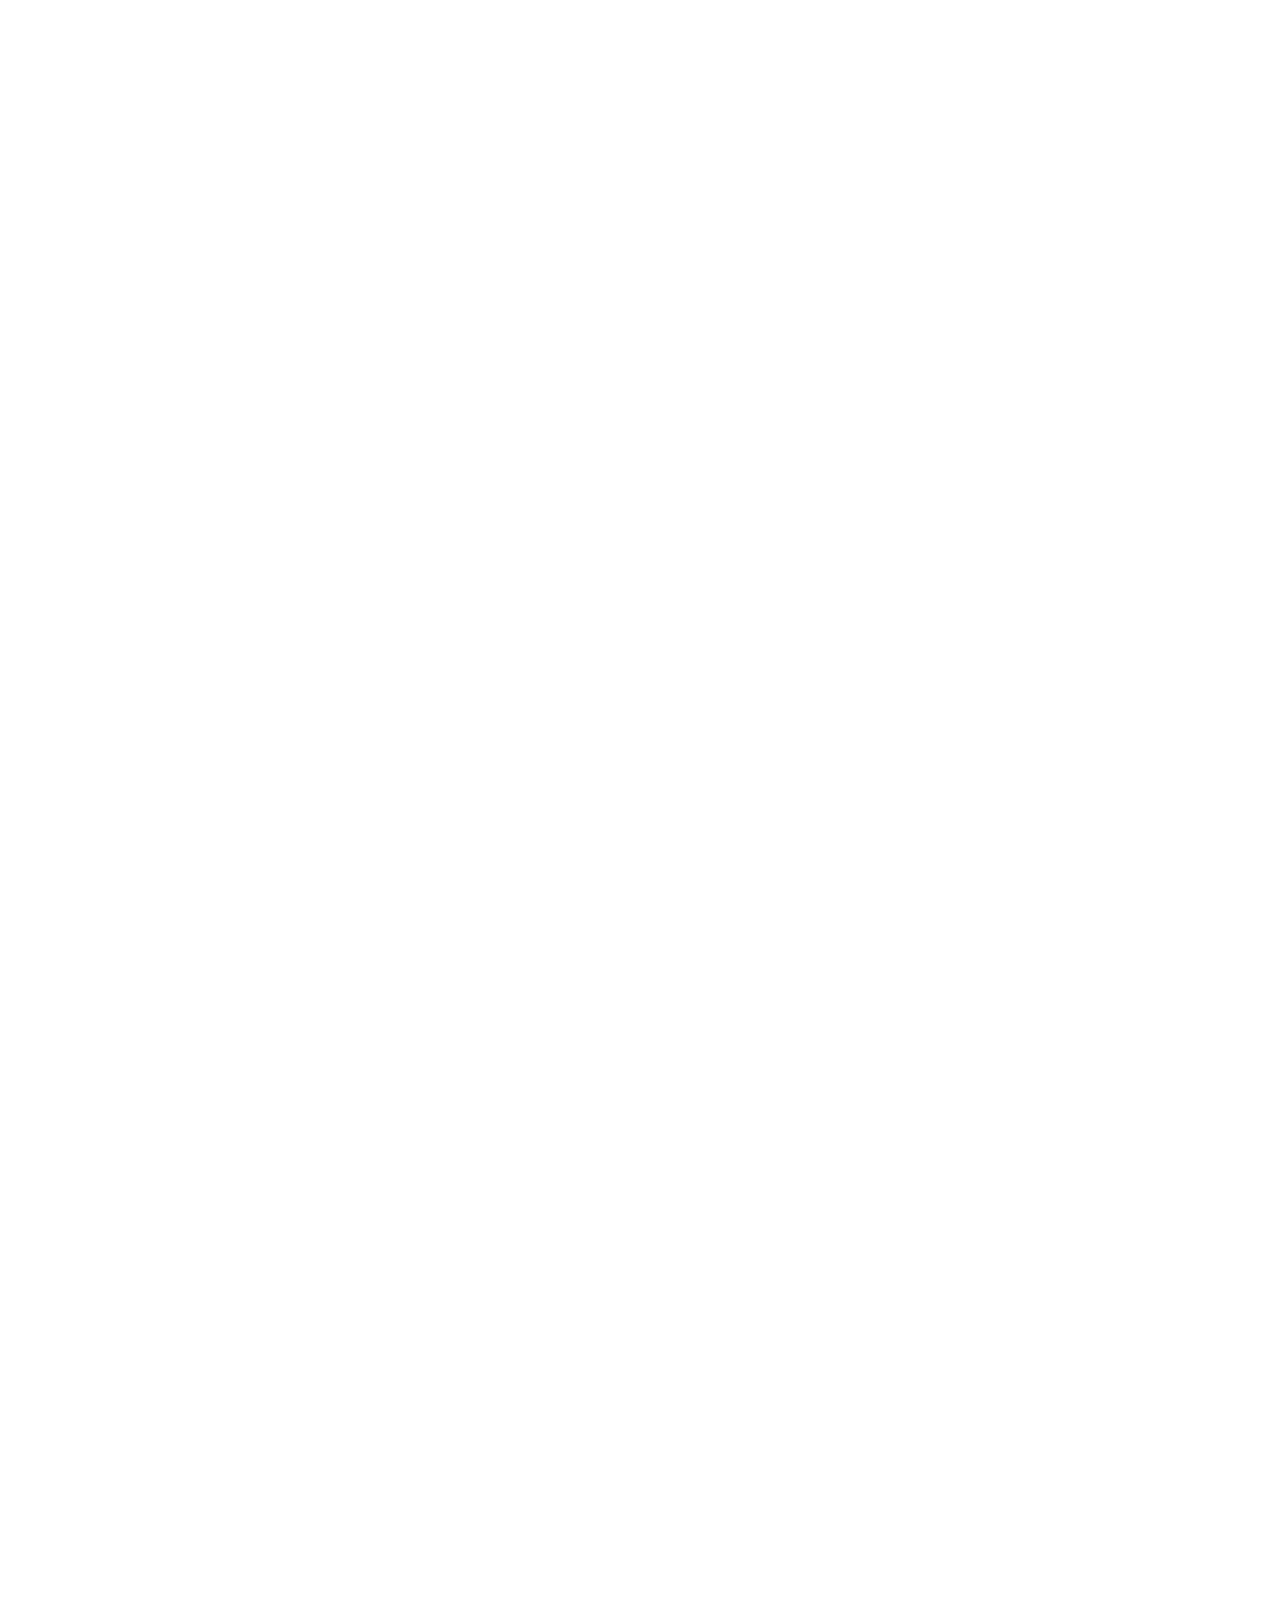
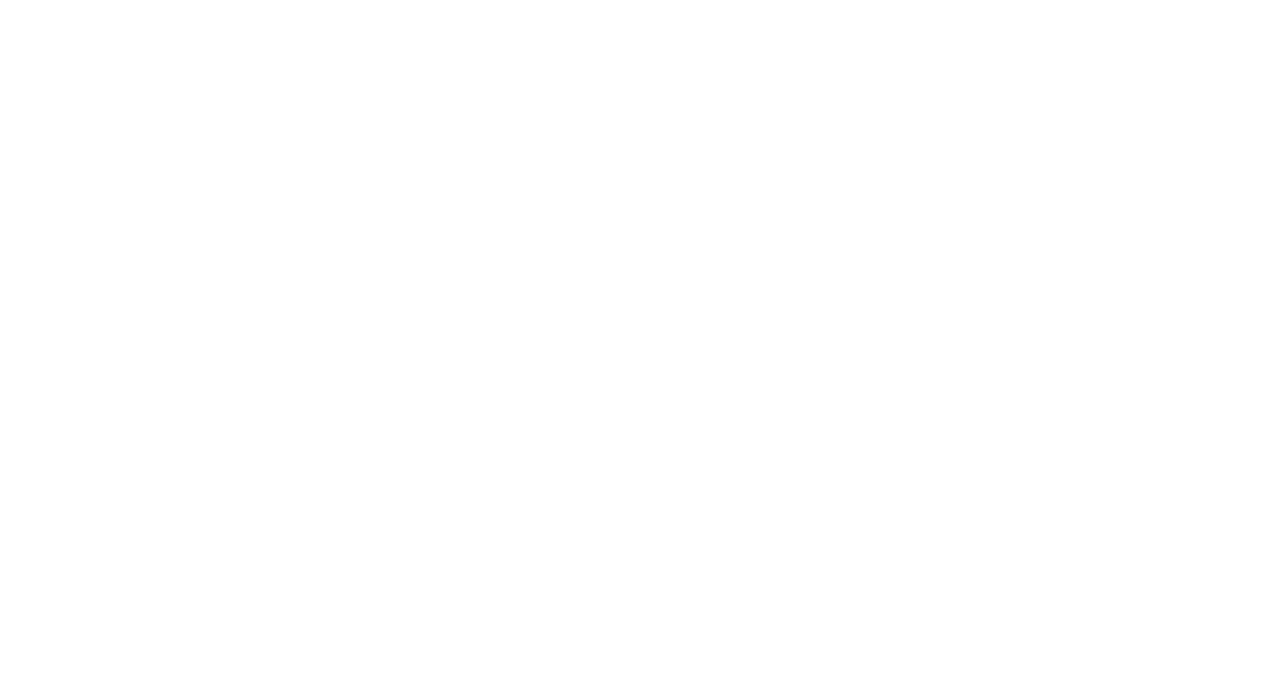
==== commit 7c0c3e38: "1/12-4" ====
--- a/index.html
+++ b/index.html
@@ -56,7 +56,7 @@
     </h3>
     <h2>總結</h2>
     <br>
-    <h3>也就是說我在半年內學了一堆東西，我雖然進度不快但是我學的東西還蠻廣泛的，我接下來會專注在我的ARDUINO和我的3D列印的部分，先把我的無人機做完後再學我的前端工程希望來得及，至少能學到框架的部分。</h3>
+    <h3></h3>
 
     </main>
 </body>
--- a/style.css
+++ b/style.css
@@ -187,7 +187,7 @@
     }
 
     main h1 {
-        font-size: 5vw;
+        font-size: 6vw;
         margin: 2vh;
         padding: 1.5vh;
         border-style: solid;
@@ -202,7 +202,7 @@
     }
 
     main h2 {
-        font-size: 4vw;
+        font-size: 5.5vw;
         margin: 2vh;
         padding: 1vh;
         border-style: solid;
@@ -213,15 +213,14 @@
     }
 
     main h3 {
-        font-size: 3vw;
+        font-size: 5vw;
         margin: 2vh;
     }
 
     @keyframes rainbow {
         0%{-webkit-box-shadow:0px 0px 300px 0px rgba(255,0,0,1);
             -moz-box-shadow: 0px 0px 300px 0px rgba(255,0,0,1);
-            box-shadow: 0px 0px 300px 0px rgba(255,0,0,1);
-        letter-spacing: 10px;}
+            box-shadow: 0px 0px 300px 0px rgba(255,0,0,1);}
         10%{-webkit-box-shadow:0px 0px 300px 0px rgba(255,140,0,1);
             -moz-box-shadow: 0px 0px 300px 0px rgba(255,140,0,1);
             box-shadow: 0px 0px 300px 0px rgba(255,140,0,1);}
@@ -251,11 +250,10 @@
             box-shadow: 0px 0px 300px 0px rgba(149,0,255,1);}
         100%{-webkit-box-shadow:0px 0px 300px 0px rgba(255,0,251,1);
             -moz-box-shadow: 0px 0px 300px 0px rgba(255,0,251,1);
-            box-shadow: 0px 0px 300px 0px rgba(255,0,251,1);
-        letter-spacing: 10px;}
+            box-shadow: 0px 0px 300px 0px rgba(255,0,251,1);}
     }
     img {
-        width: 200px;
+        width: 350px;
         display: flex;
         justify-content: center;
     }
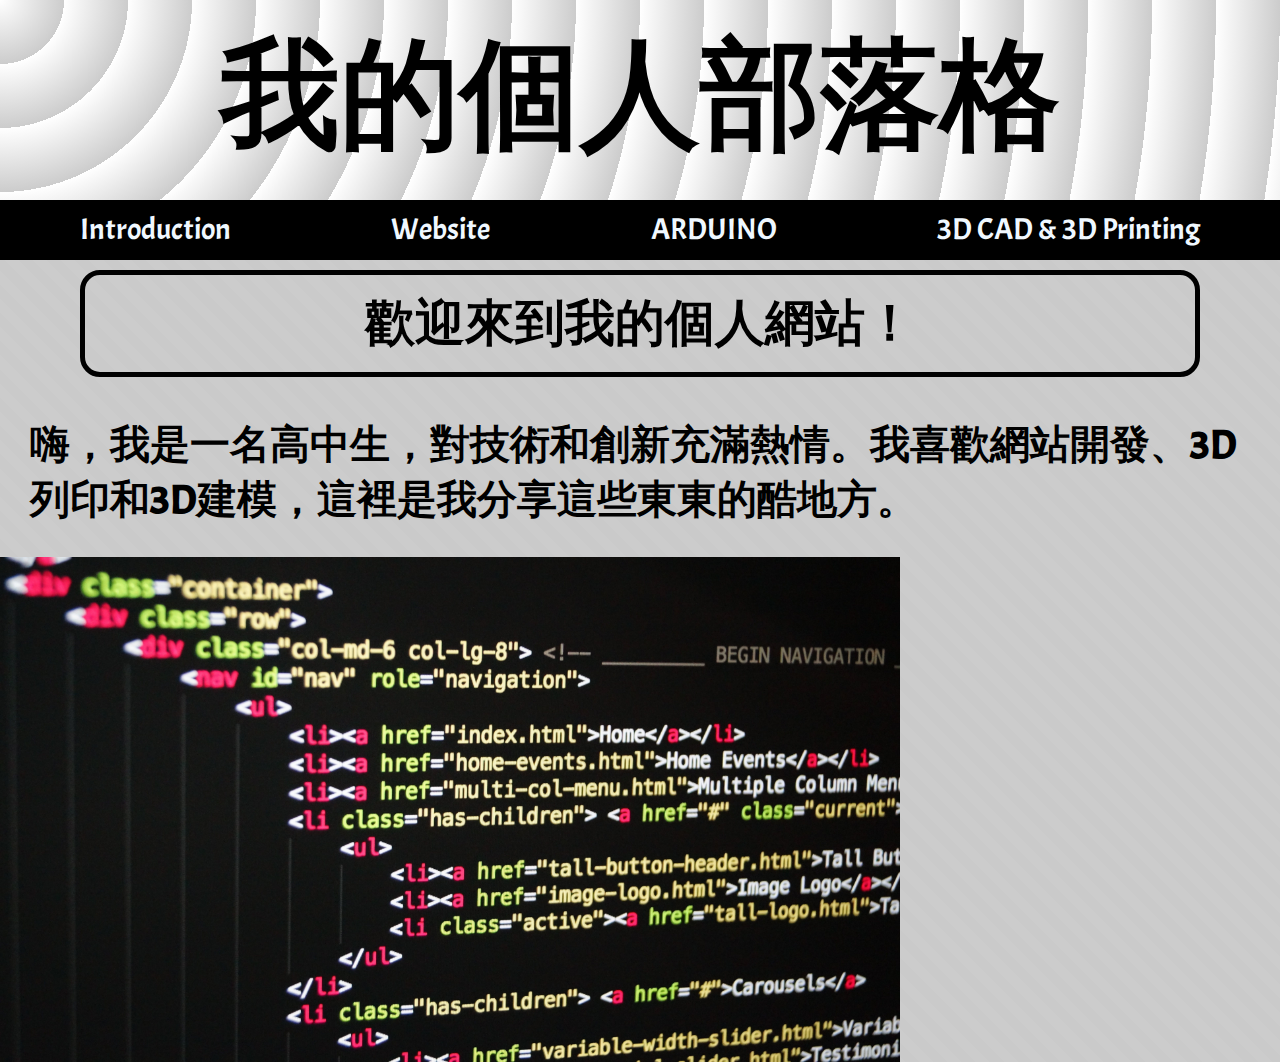
==== commit e6d69785: "1/12-5" ====
--- a/index.html
+++ b/index.html
@@ -11,53 +11,21 @@
 </head>
 <body>
     <header>
-        <h1><strong>MY WEB</strong></h1>
+        <h1><strong>我的個人部落格</strong></h1>
     </header>
     <section class="menu">
         <ul>
             <li><a href="#Introduction">Introduction</a></li>
-            <li><a href="#ARDUINO">ARDUINO</a></li>
-            <li><a href="#3D Printing">3D Printing</a></li>
-            <li><a href="#3D CAD">3D CAD</a></li>
+            <li><a href="/web.html">Website</a></li>
+            <li><a href="/arduino.html">ARDUINO</a></li>
+            <li><a href="/cad.html">3D CAD & 3D Printing</a></li>
         </ul>
     </section>
     <main>
-    <h1>歡迎來到我的個人網站！</h1>
+    <h1 id="Introduction">歡迎來到我的個人網站！</h1>
     <br>
     <h2 class="intro">嗨，我是一名高中生，對技術和創新充滿熱情。我喜歡網站開發、3D列印和3D建模，這裡是我分享這些東東的酷地方。</h2>
-    <br>
-    <h1>我的專業領域</h1>
-    <br>
-    <h2>網站開發</h2>
-    <br>
-    <h3>我在大約2023的2月第一次接觸到網頁設計，第一次了解甚麼是HTML & CSS，我馬上就很有興趣，開始鑽研有甚麼是我所需要學的，也有一些成果，不過我現在卡在JAVASCRIPT這一道坎，因為
-        JAVASCRIPT跟我所學過的程式語言完全是一種不同的感覺，不像C/C++或是Python，這兩個都是偏處理資料的型態，但是JAVASCRIPT是用來呈現網站的，我很不知所措，不過好在我找了很多
-        書籍，目前已經有一點概念了，不過還不至於拿來應用，我還會加強我的能力，將來就可以直接使用網頁框架像是Vue.js或是React架設網站。順帶一題我這一次解決了沒有響應式的問題。
-    </h3>
-    <br>
-    <h2>3D建模 & 3D列印技術</h2>
-    <br>
-    <h3>我在2023的7月接觸到了3D列印這項新穎的技術，那時我看了很多介紹。很多列印機的種類以及各項優缺點，我最後選擇了創想的Ender 3 v3 SE，一個屬於比較入門但又不失高品質列印的一台。
-        在我買到了之後，先是用CURA這一個切片軟體，尋找網路上的模型，不斷調適，尋找一個最完美的配置，最大的問題就是我列印的第一層都會黏著不完全，導致有時候要重來很多次，不過好在我
-        換了一個切片軟體(Orca slicer)之後，這個問題就很少出現了，目前也還在摸索怎麼將尺寸大小完美的印出來。
-    </h3>
-    <img src="img/orca.png" alt="orca">
-    <br>
-    <h3>學了沒多久的3D列印我開始接觸CAD建模，一開始同學推薦我使用Fusion360，不過他說Fusion360可能不適合初學者，就算我有學過Blender，不過那完全是不同方向的建模軟體，所以我看來看去
-        還是學了Onshape，一開始我極度不適應，CAD不像Blender那樣是生成一個基礎形狀出來之後慢慢雕碩，而像CAD則是要先畫好平面圖再拉出來成為一個三維的實體，不過習慣了之後我簡直是起飛
-        了我先是自己設計了一個耳機架，就是一個插在櫃子層板上可以掛耳機的東東，實測過後簡直完美，而我目前正在繪製有關我ARDUINO無人機專案的東西，大概能在3月之前趕出來。
-    </h3>
-    <img src="img/hphp.png" alt="hphp">
-    <br>
-    <h2>ARDUINO</h2>
-    <br>
-    <h3>我現在在學ARDUINO，目前在嘗試ESP32的藍芽和WIFI功能，我現在也在試作馬達驅動的部分，為我無人機計畫做準備，目前最難的就是對於各種元件沒有概念，需要一個一個查找資料去認識，不過程式的
-        部分倒是沒甚麼問題，我高一就有學過C/C++。
-    </h3>
-    <h2>總結</h2>
-    <br>
-    <h3></h3>
-
+    <div><img src="/img/pexels-pixabay-270404.jpg" alt=""></div>
     </main>
 </body>
 </html>--- a/style.css
+++ b/style.css
@@ -7,6 +7,9 @@
 }
 * ::selection {
     color: #ff4700;
+}
+body {
+    background-color: black;
 }
 header {
     background-image:  repeating-radial-gradient(circle at 0 0, transparent 0, #cccccc 64px), repeating-linear-gradient(#ffffff, #ffffff);
@@ -46,17 +49,24 @@
     font-size: 35px;
 }
 main {
-    height: 10000px;
+    margin: 0;
+    background-image: repeating-linear-gradient(45deg, transparent, transparent 10px, #cccccc 10px, #cccccc 20px);
+    background-color: #cacaca;
+    height: auto;
     h1 {
+        position: relative;
+        top: 10px;
+
         font-size: 50px;
 
-        margin: 20px;
+        margin:0px 80px 0 80px;
 
         padding: 15px;
 
         border-style: solid;
         border-radius: 20px;
         border-width: 5px;
+        
 
         display: flex;
         justify-content: center;
@@ -73,21 +83,17 @@
 
         padding: 10px;
 
-        border-style: solid;
-        border-radius: 20px;
-        border-width: 5px;
-
         display: flex;
         justify-content: center;
     }
     h3 {
         font-size: 30px;
-        margin: 20px 20px 100px 20px;
+        margin: 20px 20px 10px 20px;
 
         
     }
 }
-@keyframes rainbow {
+/**@keyframes rainbow {
         0%{-webkit-box-shadow:0px 0px 300px 0px rgba(255,0,0,1);
             -moz-box-shadow: 0px 0px 300px 0px rgba(255,0,0,1);
             box-shadow: 0px 0px 300px 0px rgba(255,0,0,1);
@@ -123,9 +129,11 @@
             -moz-box-shadow: 0px 0px 300px 0px rgba(255,0,251,1);
             box-shadow: 0px 0px 300px 0px rgba(255,0,251,1);
         letter-spacing: 10px;}
-    }
+    }**/
 img {
-    width: 800px;
+    width: 900px;
+    display: flex;
+    justify-content: center;
     
 }
 @media (max-width:1250px) {
@@ -188,7 +196,7 @@
 
     main h1 {
         font-size: 6vw;
-        margin: 2vh;
+        margin: 0 2vh 2vh 2vh;
         padding: 1.5vh;
         border-style: solid;
         border-radius: 2vw;
@@ -214,10 +222,10 @@
 
     main h3 {
         font-size: 5vw;
-        margin: 2vh;
-    }
-
-    @keyframes rainbow {
+        margin: 1vh;
+    }
+
+    /**@keyframes rainbow {
         0%{-webkit-box-shadow:0px 0px 300px 0px rgba(255,0,0,1);
             -moz-box-shadow: 0px 0px 300px 0px rgba(255,0,0,1);
             box-shadow: 0px 0px 300px 0px rgba(255,0,0,1);}
@@ -251,7 +259,7 @@
         100%{-webkit-box-shadow:0px 0px 300px 0px rgba(255,0,251,1);
             -moz-box-shadow: 0px 0px 300px 0px rgba(255,0,251,1);
             box-shadow: 0px 0px 300px 0px rgba(255,0,251,1);}
-    }
+    }**/
     img {
         width: 350px;
         display: flex;
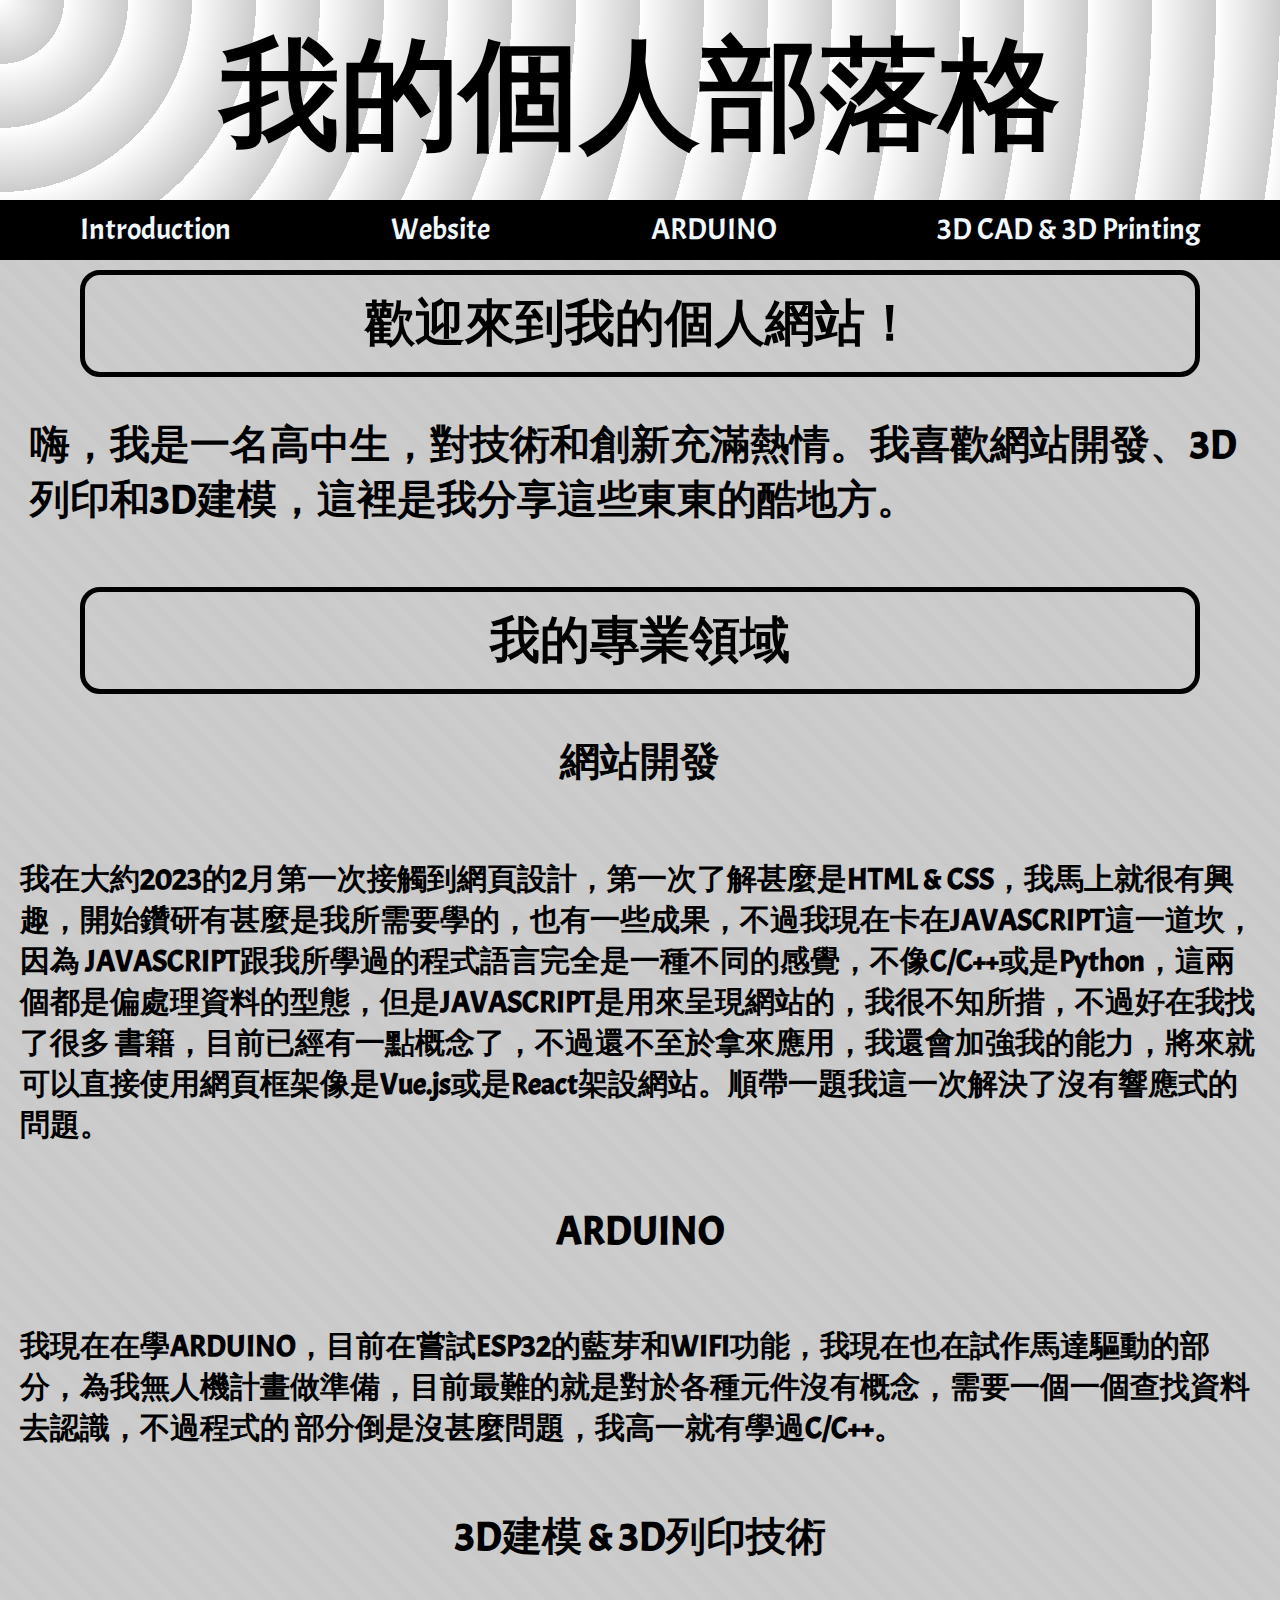
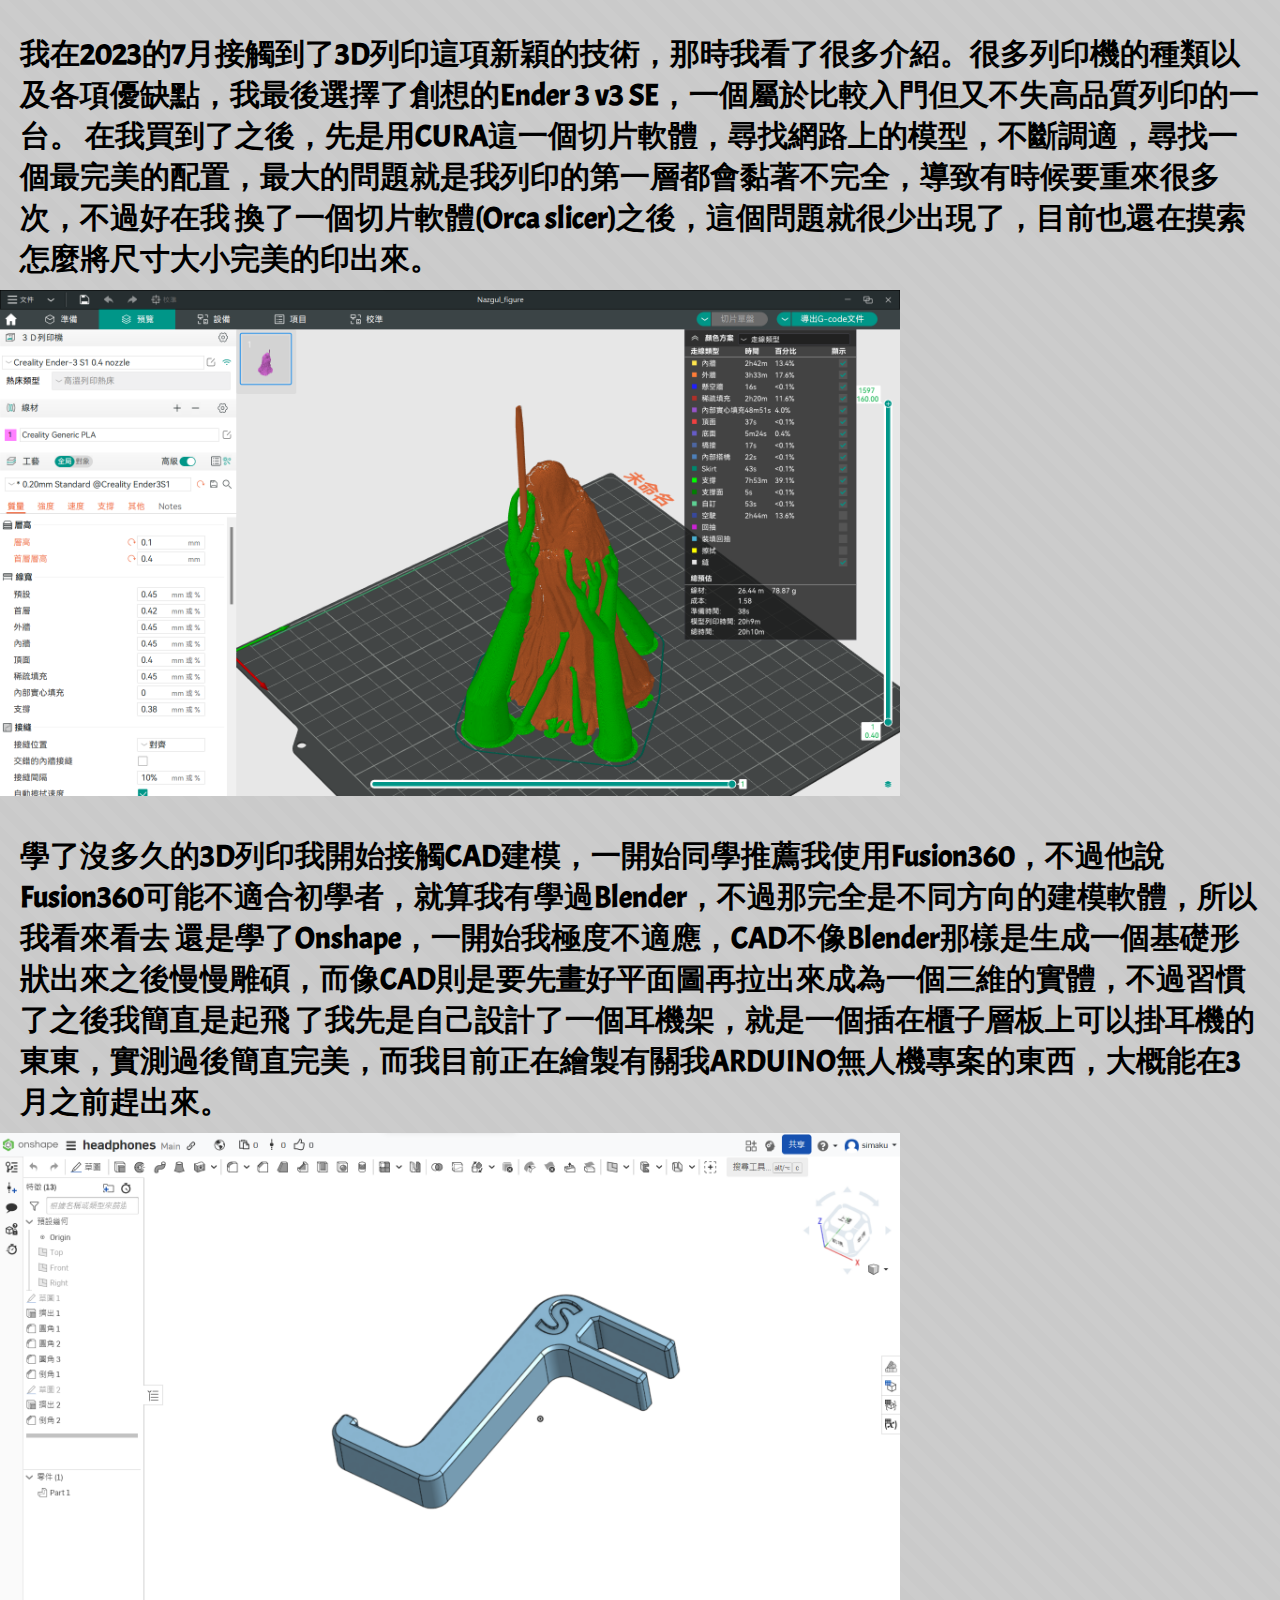
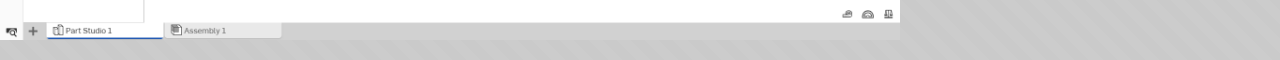
==== commit f6ccbb37: "1/12-8" ====
--- a/index.html
+++ b/index.html
@@ -16,16 +16,46 @@
     <section class="menu">
         <ul>
             <li><a href="#Introduction">Introduction</a></li>
-            <li><a href="/web.html">Website</a></li>
-            <li><a href="/arduino.html">ARDUINO</a></li>
-            <li><a href="/cad.html">3D CAD & 3D Printing</a></li>
+            <li><a href="#Website">Website</a></li>
+            <li><a href="#ARDUINO">ARDUINO</a></li>
+            <li><a href="#3D CAD">3D CAD & 3D Printing</a></li>
         </ul>
     </section>
     <main>
     <h1 id="Introduction">歡迎來到我的個人網站！</h1>
     <br>
     <h2 class="intro">嗨，我是一名高中生，對技術和創新充滿熱情。我喜歡網站開發、3D列印和3D建模，這裡是我分享這些東東的酷地方。</h2>
-    <div><img src="/img/pexels-pixabay-270404.jpg" alt=""></div>
+    <br>
+    <h1>我的專業領域</h1>
+    <br>
+    <h2 id="Website">網站開發</h2>
+    <br>
+    <h3>我在大約2023的2月第一次接觸到網頁設計，第一次了解甚麼是HTML & CSS，我馬上就很有興趣，開始鑽研有甚麼是我所需要學的，也有一些成果，不過我現在卡在JAVASCRIPT這一道坎，因為
+        JAVASCRIPT跟我所學過的程式語言完全是一種不同的感覺，不像C/C++或是Python，這兩個都是偏處理資料的型態，但是JAVASCRIPT是用來呈現網站的，我很不知所措，不過好在我找了很多
+        書籍，目前已經有一點概念了，不過還不至於拿來應用，我還會加強我的能力，將來就可以直接使用網頁框架像是Vue.js或是React架設網站。順帶一題我這一次解決了沒有響應式的問題。
+    </h3>
+    <br>
+    <h2 id="ARDUINO">ARDUINO</h2>
+    <br>
+    <h3>我現在在學ARDUINO，目前在嘗試ESP32的藍芽和WIFI功能，我現在也在試作馬達驅動的部分，為我無人機計畫做準備，目前最難的就是對於各種元件沒有概念，需要一個一個查找資料去認識，不過程式的
+        部分倒是沒甚麼問題，我高一就有學過C/C++。
+    </h3>
+    <br>
+    <h2 id="3D CAD">3D建模 & 3D列印技術</h2>
+    <br>
+    <h3>我在2023的7月接觸到了3D列印這項新穎的技術，那時我看了很多介紹。很多列印機的種類以及各項優缺點，我最後選擇了創想的Ender 3 v3 SE，一個屬於比較入門但又不失高品質列印的一台。
+        在我買到了之後，先是用CURA這一個切片軟體，尋找網路上的模型，不斷調適，尋找一個最完美的配置，最大的問題就是我列印的第一層都會黏著不完全，導致有時候要重來很多次，不過好在我
+        換了一個切片軟體(Orca slicer)之後，這個問題就很少出現了，目前也還在摸索怎麼將尺寸大小完美的印出來。
+    </h3>
+    <img src="img/orca.png" alt="orca">
+    <br>
+    <h3>學了沒多久的3D列印我開始接觸CAD建模，一開始同學推薦我使用Fusion360，不過他說Fusion360可能不適合初學者，就算我有學過Blender，不過那完全是不同方向的建模軟體，所以我看來看去
+        還是學了Onshape，一開始我極度不適應，CAD不像Blender那樣是生成一個基礎形狀出來之後慢慢雕碩，而像CAD則是要先畫好平面圖再拉出來成為一個三維的實體，不過習慣了之後我簡直是起飛
+        了我先是自己設計了一個耳機架，就是一個插在櫃子層板上可以掛耳機的東東，實測過後簡直完美，而我目前正在繪製有關我ARDUINO無人機專案的東西，大概能在3月之前趕出來。
+    </h3>
+    <img src="img/hphp.png" alt="hphp">
+    <br>
+
     </main>
 </body>
 </html>